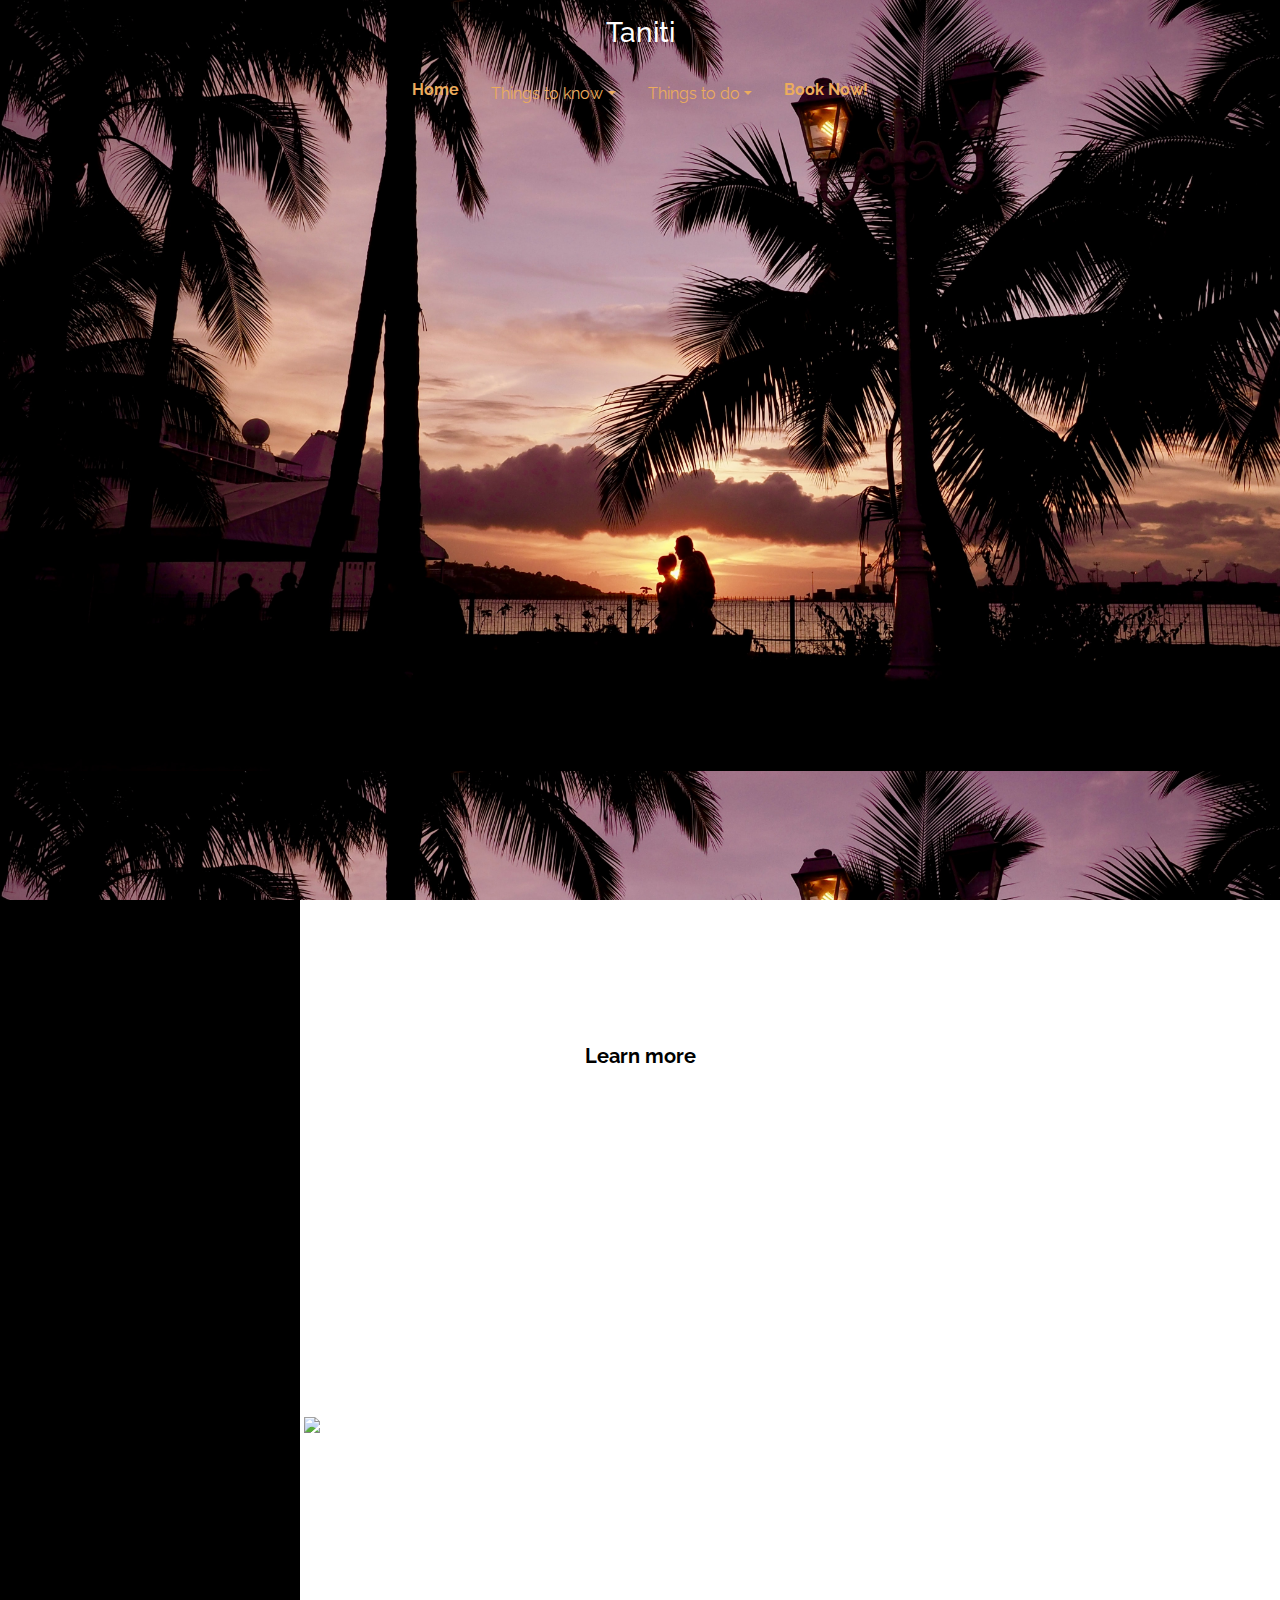
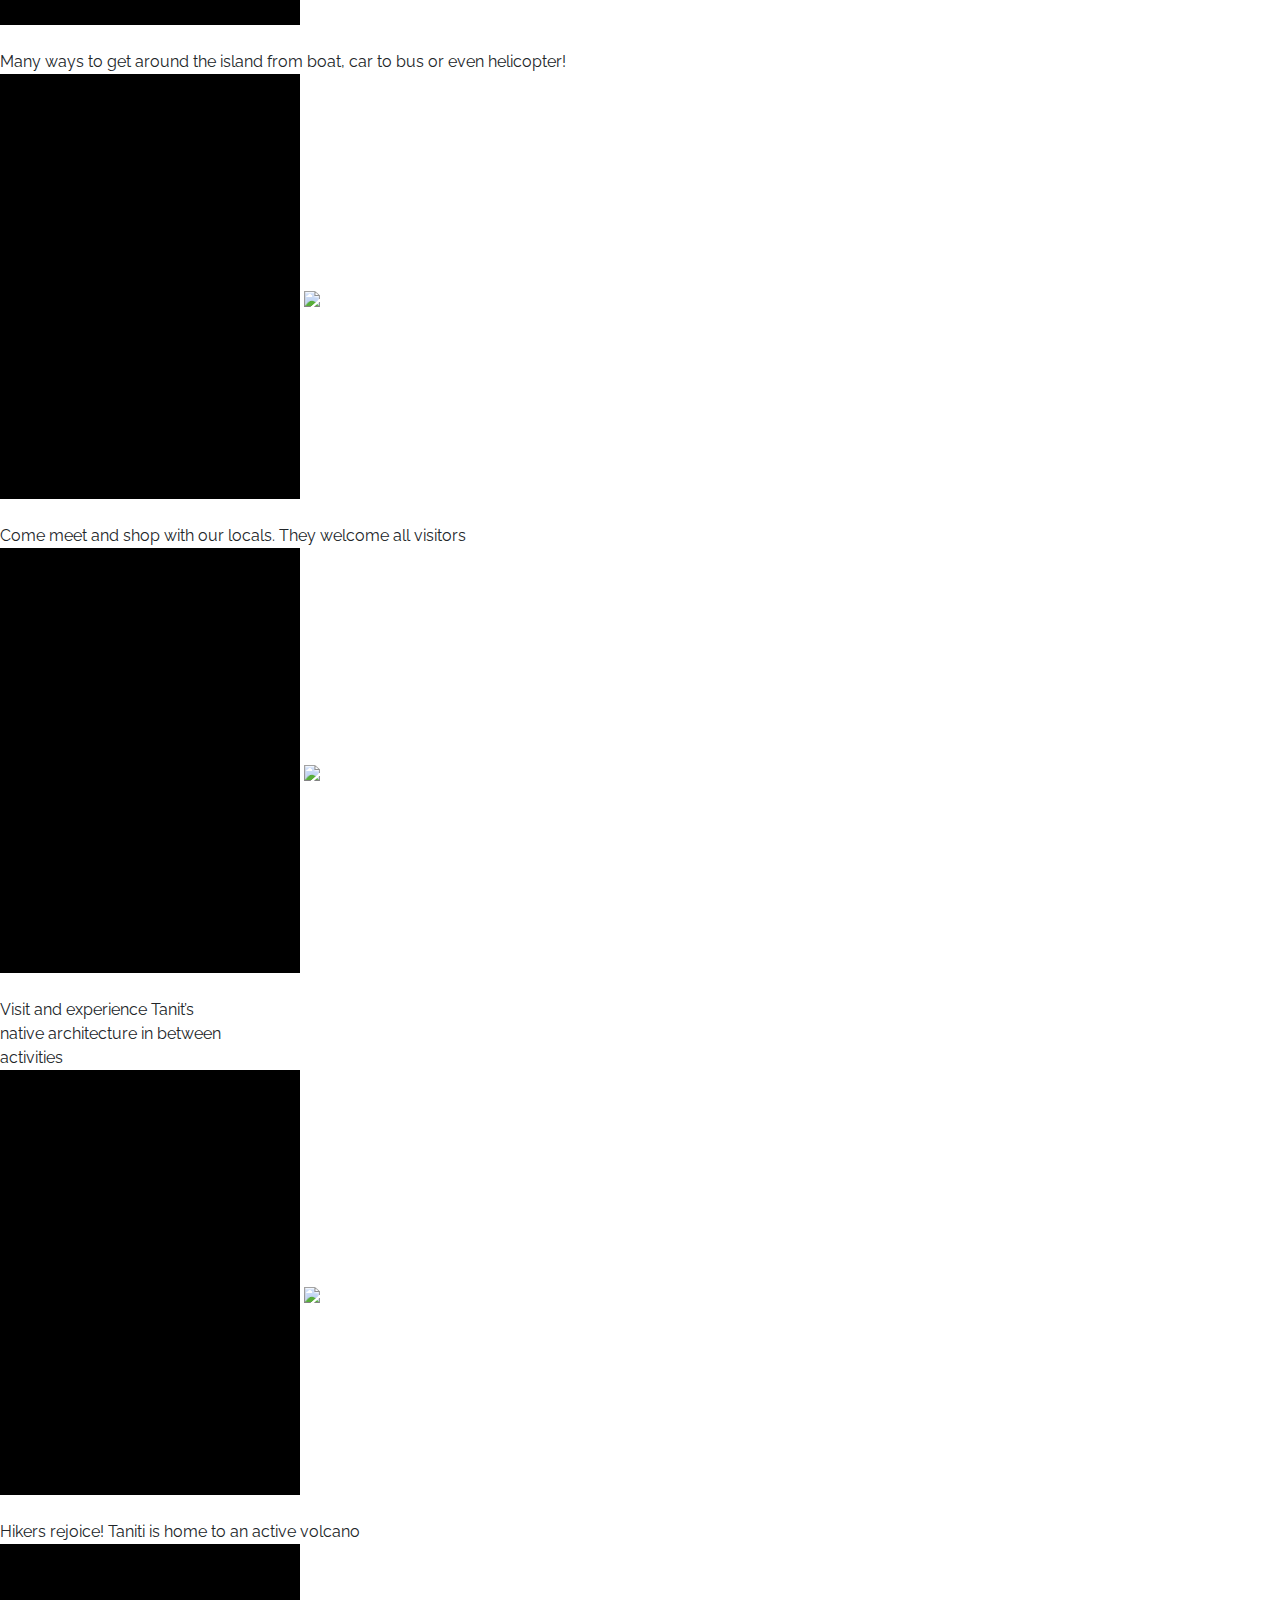
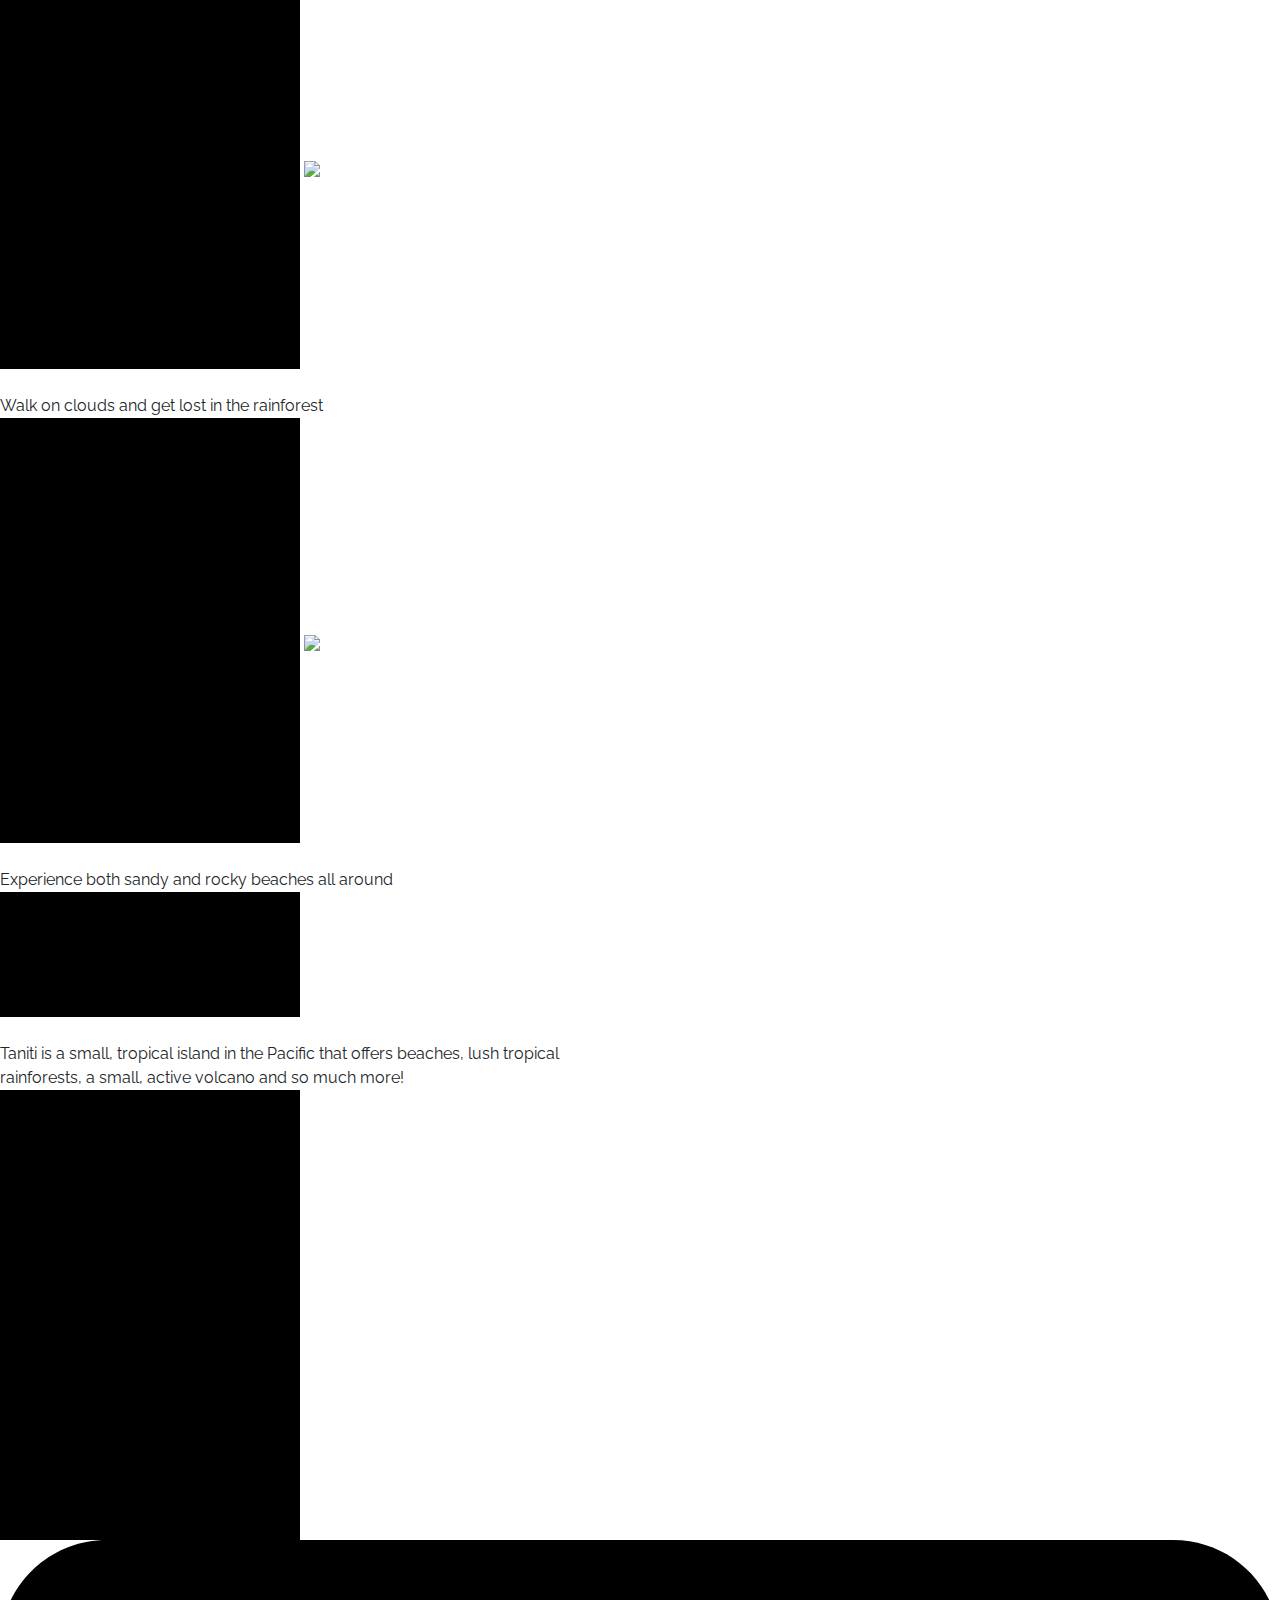
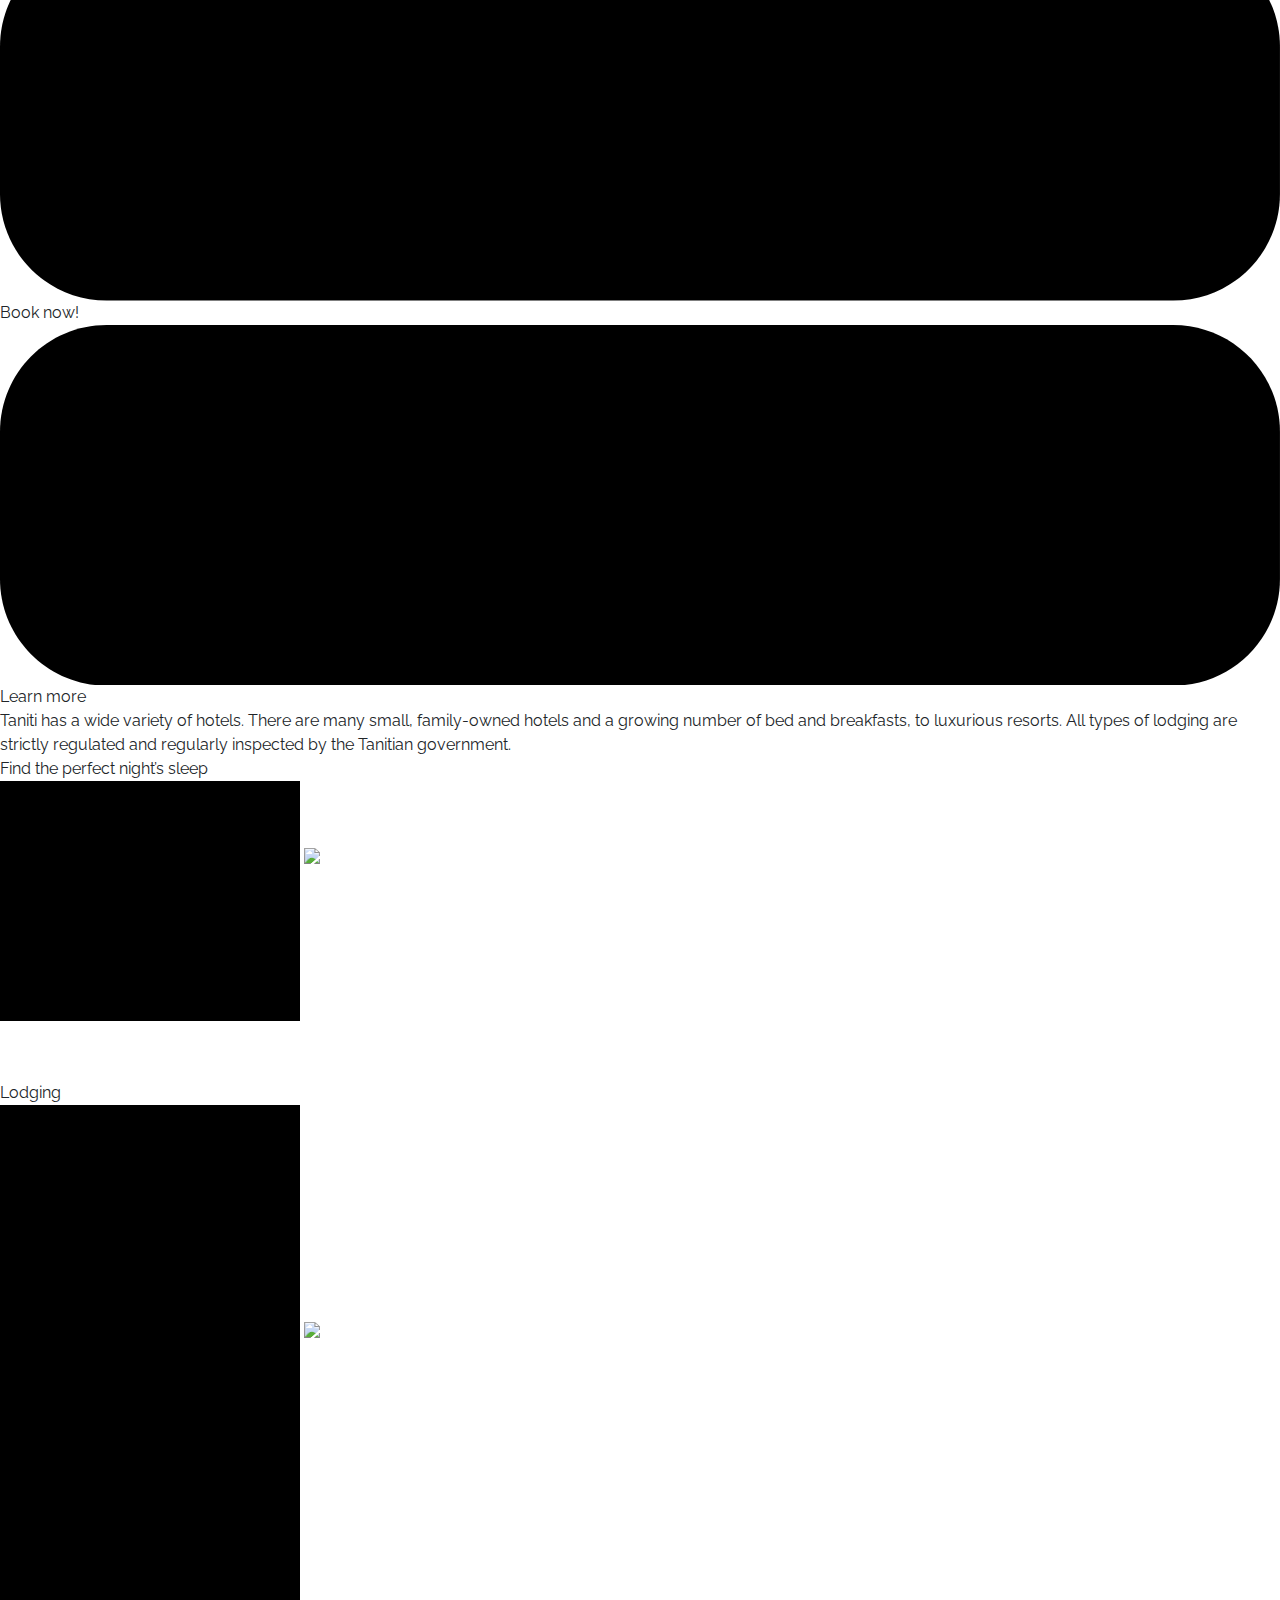
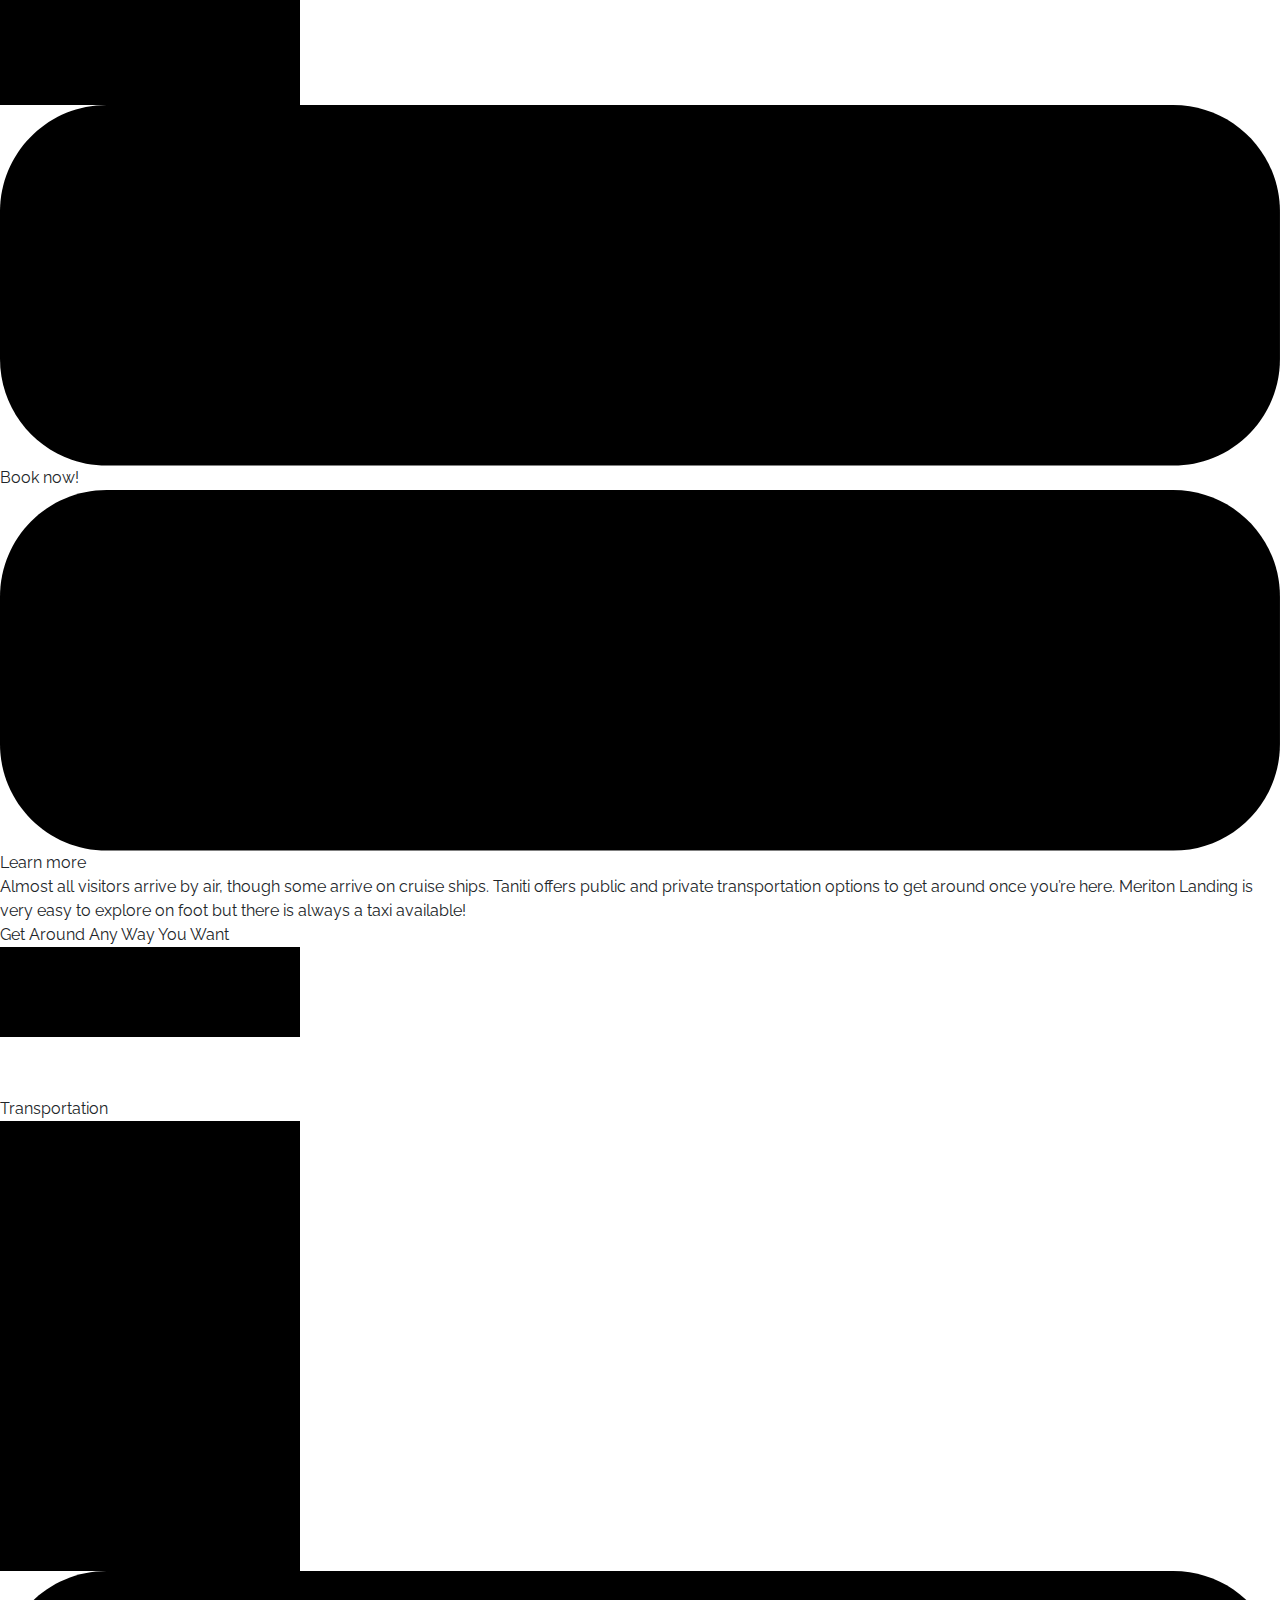
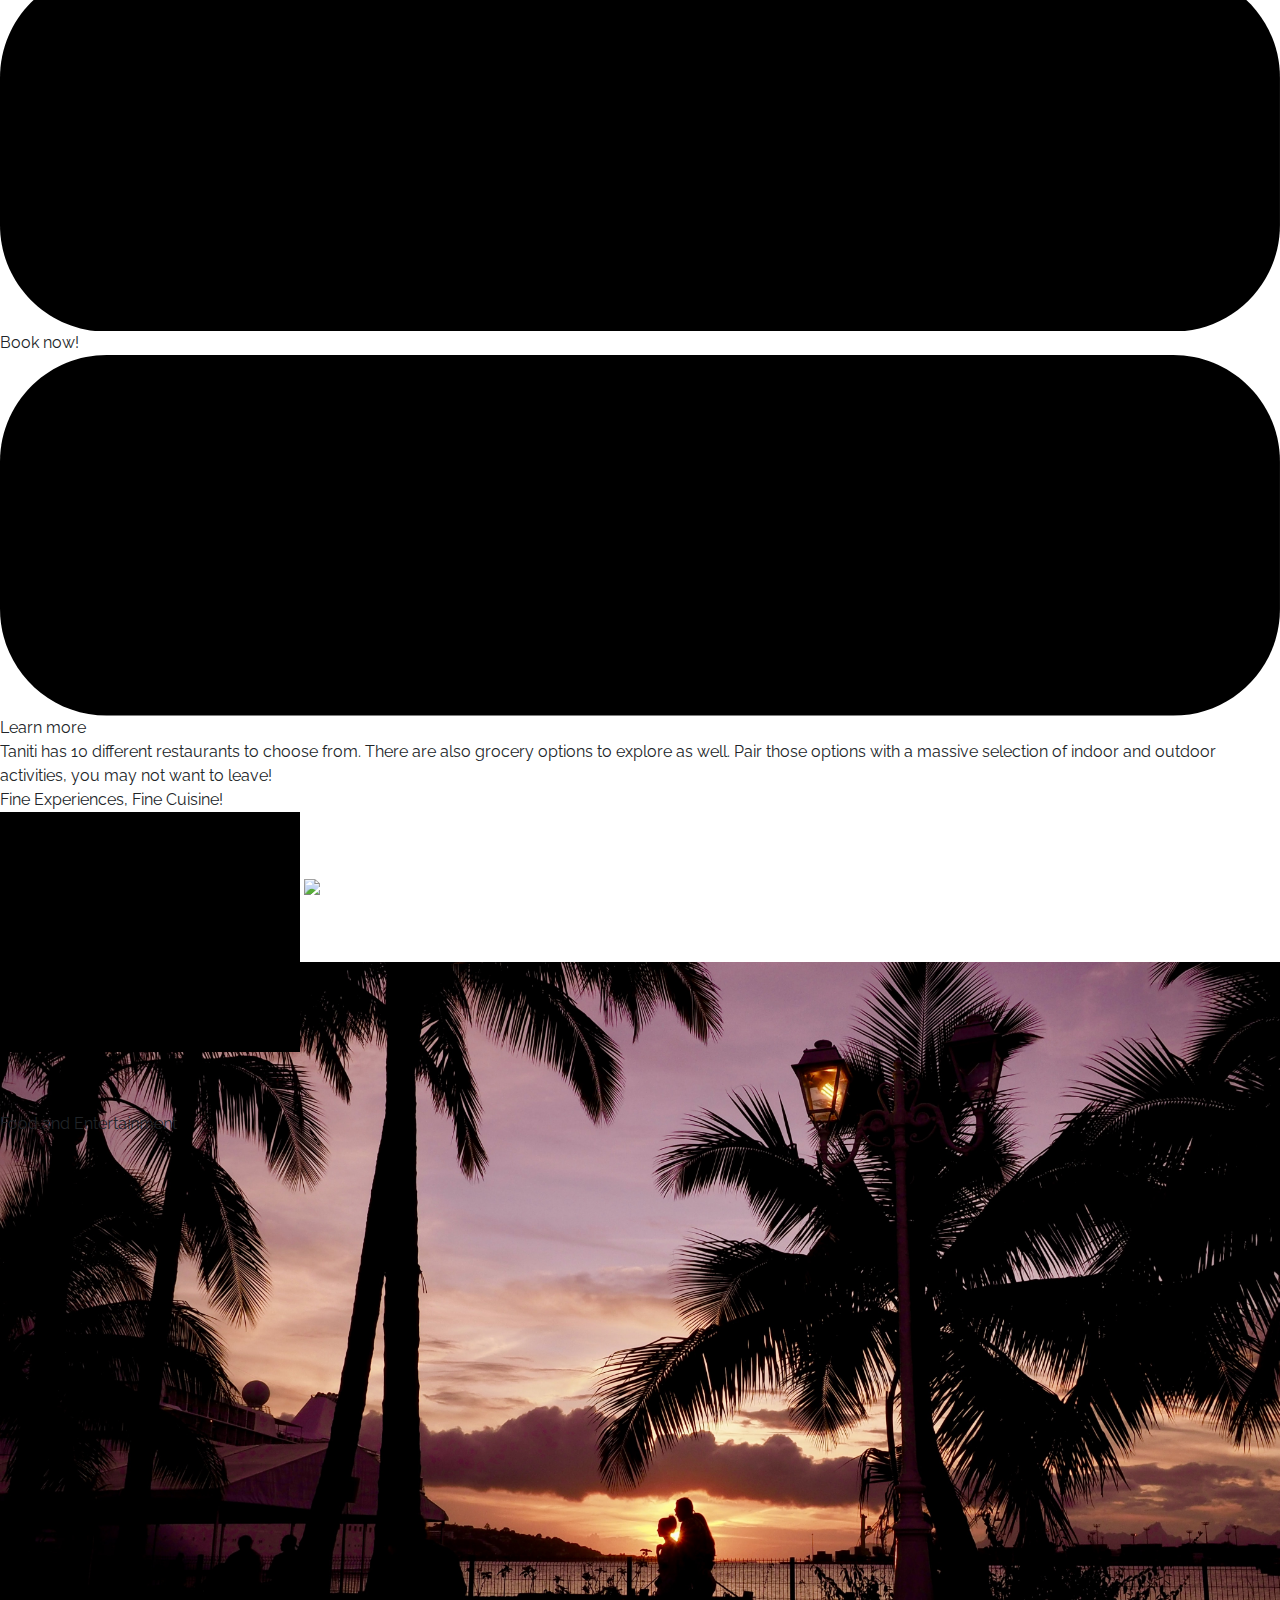
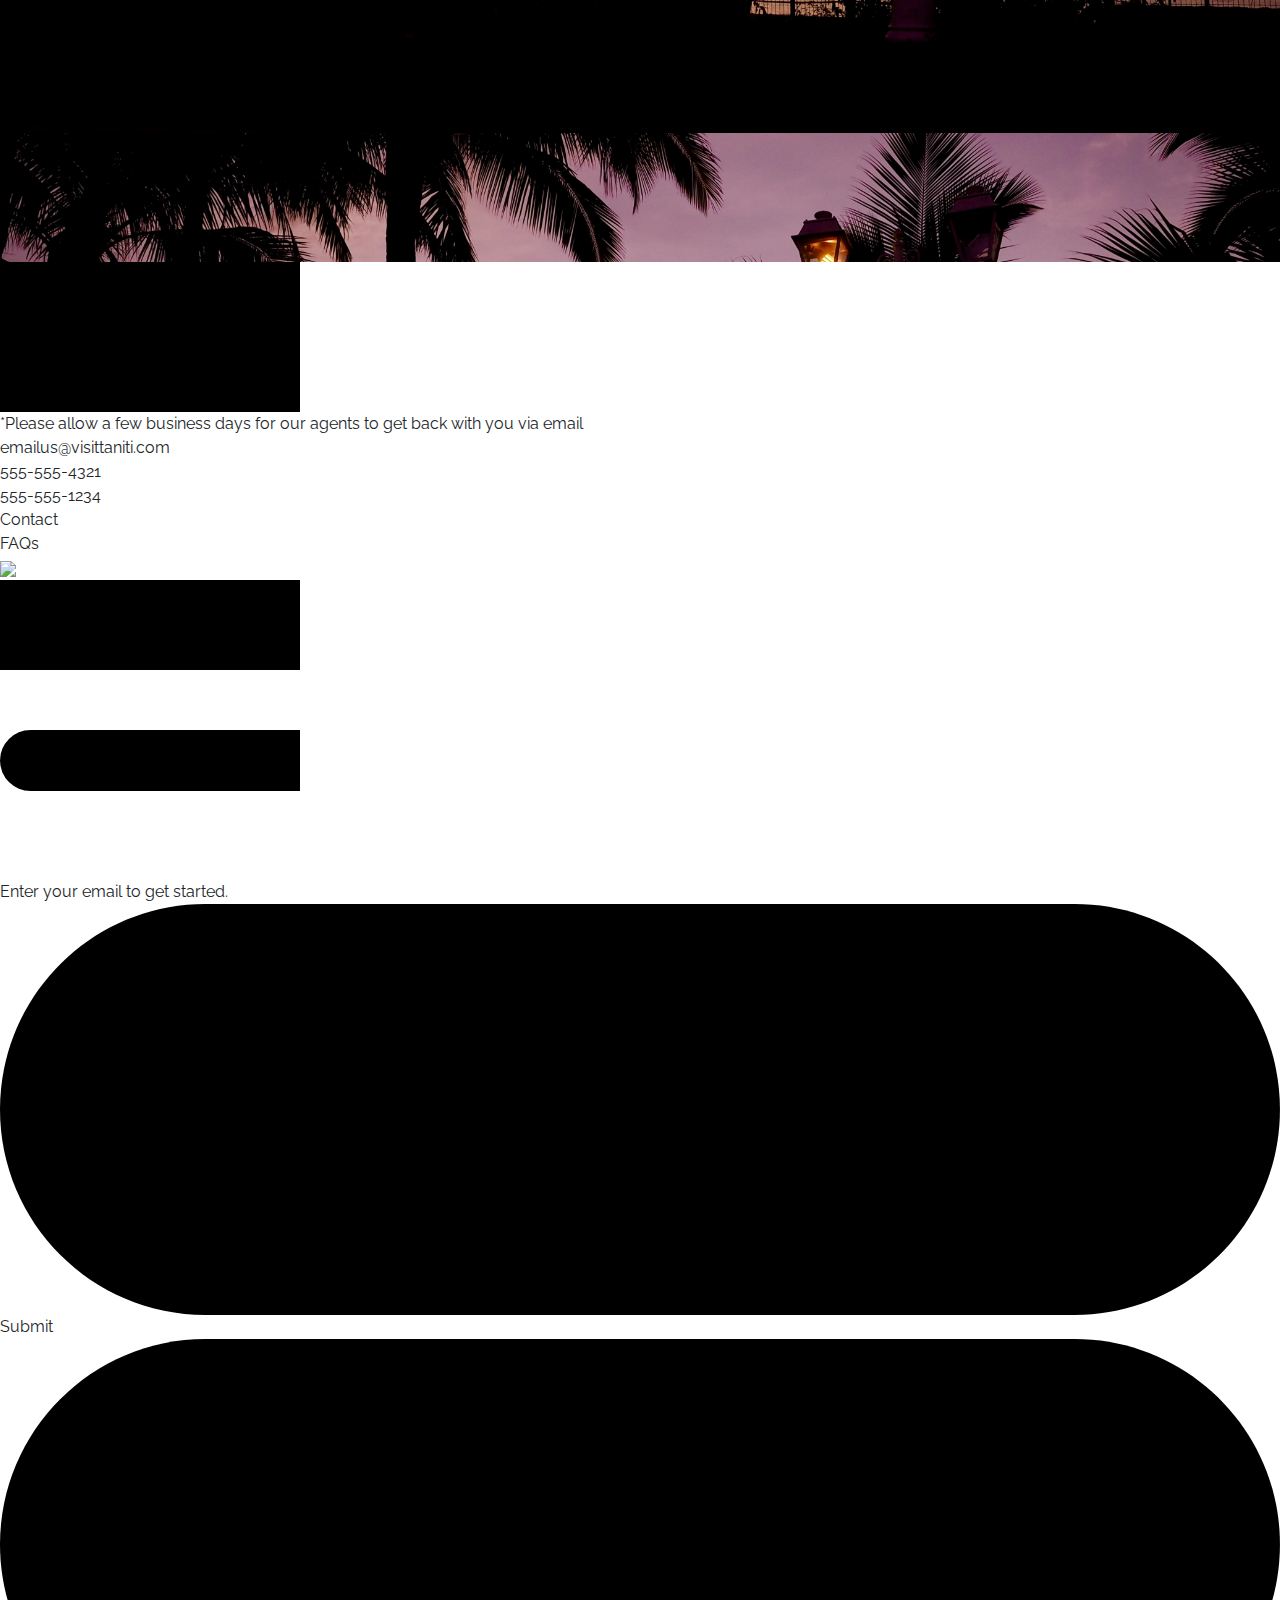
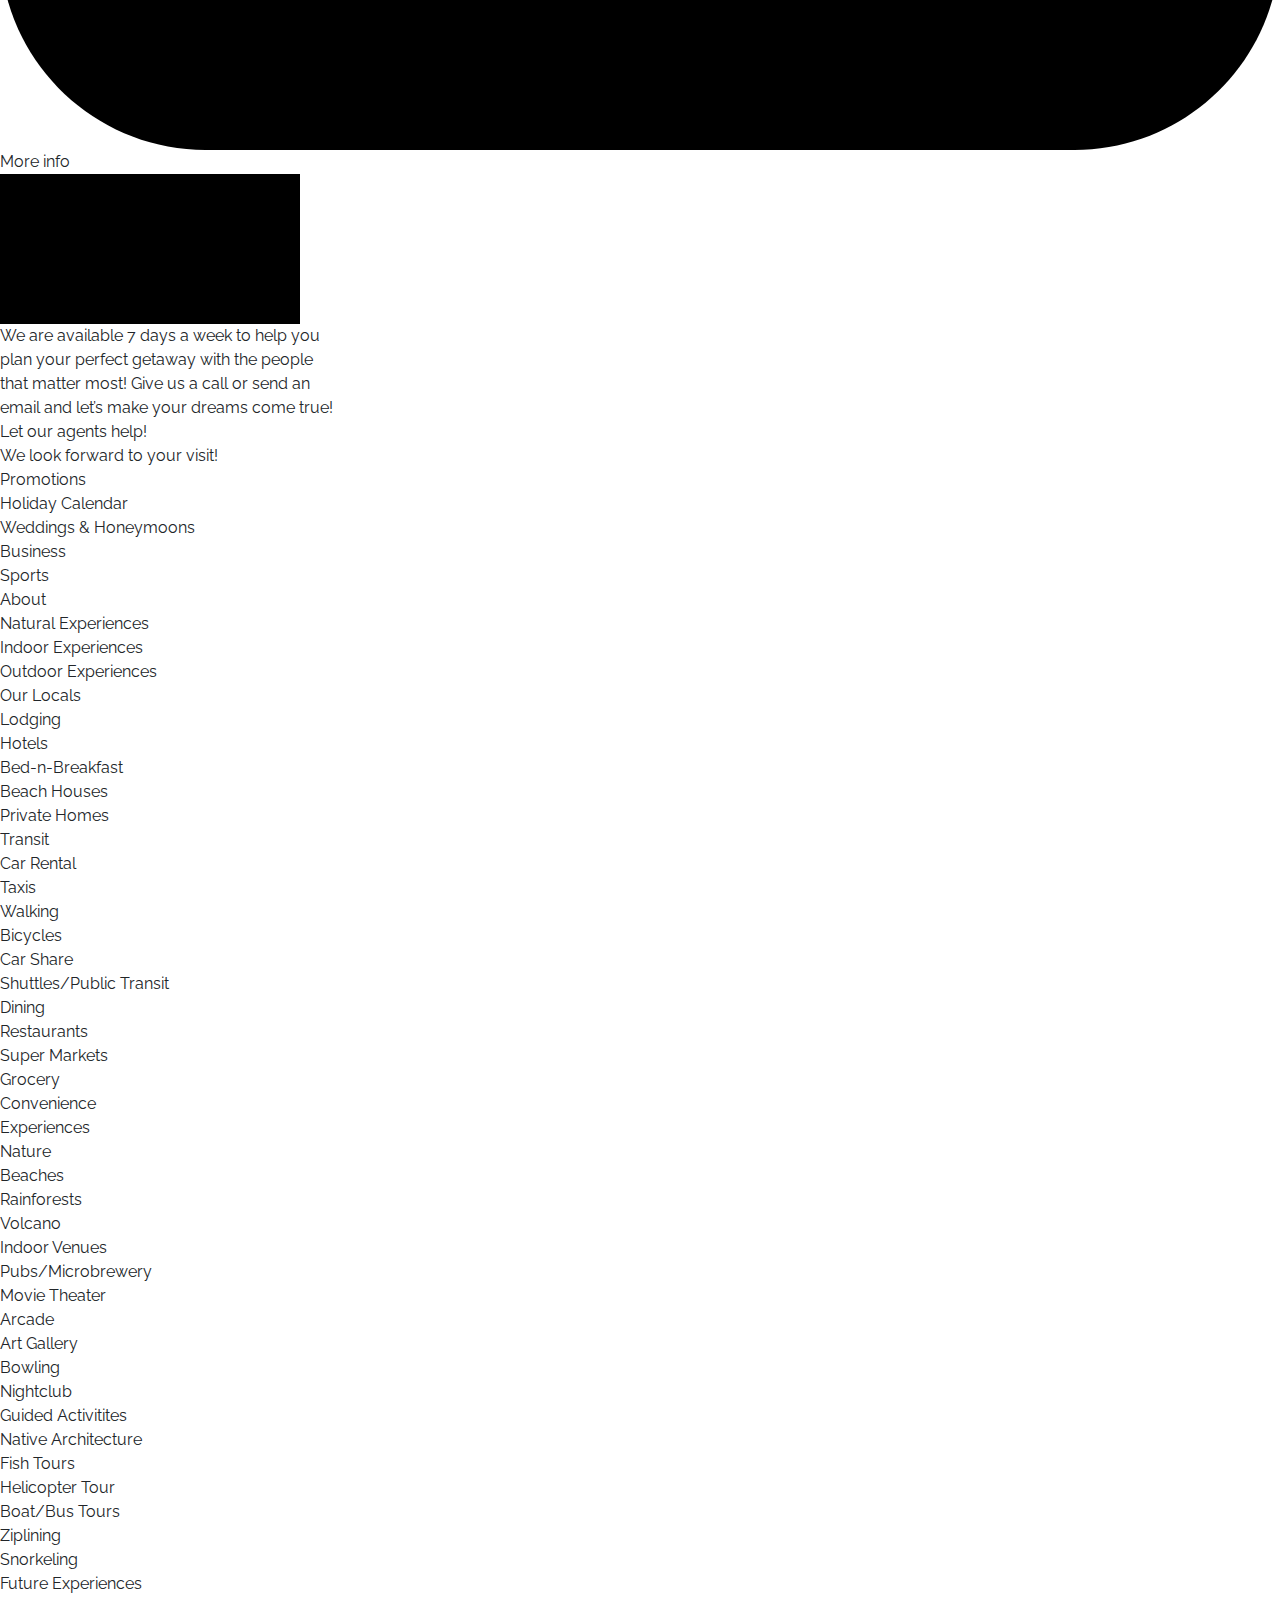
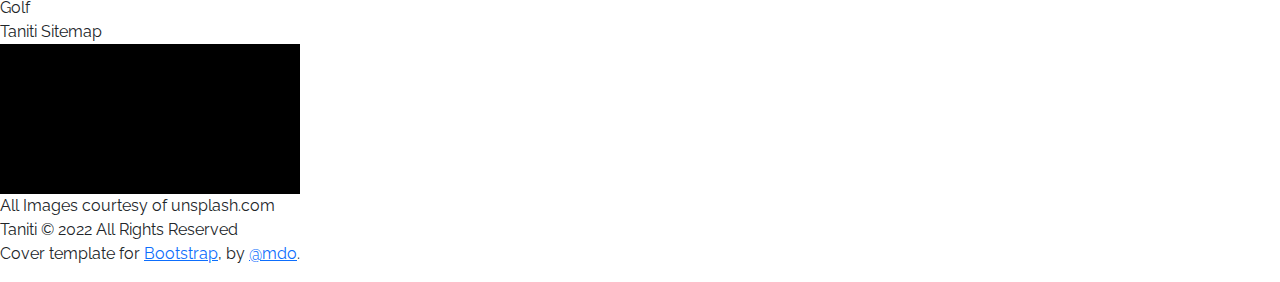
==== home.html @ 82f03af0 "FINALLY got the prime functionality of the navbar shortened with dropdowns" ====
<!DOCTYPE html>
<html>

<head>
	<meta charset="utf-8" />
	<meta name="viewport" content="width=device-width, initial-scale=1.0">
	<title>Home</title>

	<!-- Bootstrap CSS CDN  -->
	<link href="https://cdn.jsdelivr.net/npm/bootstrap@5.3.3/dist/css/bootstrap.min.css" rel="stylesheet"
		integrity="sha384-QWTKZyjpPEjISv5WaRU9OFeRpok6YctnYmDr5pNlyT2bRjXh0JMhjY6hW+ALEwIH" crossorigin="anonymous">
	<!-- Main CSS -->
	<link rel="stylesheet" href="./assets/css/home.css">

	<!-- Raleway font -->
	<link rel="preconnect" href="https://fonts.googleapis.com">
	<link rel="preconnect" href="https://fonts.gstatic.com" crossorigin>
	<link href="https://fonts.googleapis.com/css2?family=Raleway:ital,wght@0,100..900;1,100..900&display=swap"
		rel="stylesheet">
</head>

<body>
	<!-- ====== Title ====== -->
	<section id="title" class="text-center text-bg-dark">

		<div class="cover-container d-flex w-100 h-100 p-3 mx-auto flex-column">
			<header class="mb-auto">
				<div class="container flex-column col-md-10 col-lg-12">
					<h3 class="mb-3">Taniti</h3>

					<navbar id="navbar" class="navbar justify-content-center">
						<ul class="nav">
							<li class="nav-item"><a class="nav-link fw-bold py-1 px-lg-3 active" aria-current="page"
									href="#">Home</a></li>
							<li class="nav-item dropdown">
								<a class="nav-link dropdown-toggle" href="#" role="button" data-bs-toggle="dropdown"
									aria-expanded="false">
									Things to know</a>
								<ul class="dropdown-menu dropdown-menu-dark">
									<li class="dropdown-item"><a class="nav-link fw-bold py-1 px-3" href="#">About</a>
									</li>
									<li class="dropdown-item"><a class="nav-link fw-bold py-1 px-3"
											href="#">Promotions</a></li>
									<li class="dropdown-item"><a class="nav-link fw-bold py-1 px-3" href="#">Contact</a>
									</li>
									<li class="dropdown-item"><a class="nav-link fw-bold py-1 px-3" href="#">FAQs</a>
									</li>
								</ul>
							</li>
							<li class="nav-item dropdown">
								<a class="nav-link dropdown-toggle" href="#" role="button" data-bs-toggle="dropdown"
									aria-expanded="false">
									Things to do</a>
								<ul class="dropdown-menu dropdown-menu-dark">
									<li class="dropdown-item"><a class="nav-link fw-bold py-1 px-3" href="#">Lodging</a>
									</li>
									<li class="dropdown-item"><a class="nav-link fw-bold py-1 px-3" href="#">Dining</a>
									</li>
									<li class="dropdown-item"><a class="nav-link fw-bold py-1 px-3" href="#">Transit</a>
									</li>
									<li class="dropdown-item"><a class="nav-link fw-bold py-1 px-3"
											href="#">Experiences</a></li>
								</ul>
							</li>
							<li class="nav-item"><a class="nav-link fw-bold py-1 px-3" href="#">Book Now!</a></li>
						</ul>
					</navbar>
				</div>
			</header>
		</div>

		<main class="px-3">
			<h1>Cover your page.</h1>
			<p class="lead">Cover is a one-page template for building simple and beautiful home pages. Download,
				edit the text, and add your own fullscreen background photo to make it your own.</p>
			<p class="lead">
				<a href="#" class="btn btn-lg btn-light fw-bold border-white bg-white">Learn more</a>
			</p>
		</main>

		<footer class="mt-auto text-white-50">
			<p>Cover template for <a href="https://getbootstrap.com/" class="text-white">Bootstrap</a>, by <a
					href="https://twitter.com/mdo" class="text-white">@mdo</a>.</p>
		</footer>
		</div>

	</section>
	<!-- End title -->




	<!-- ====== About ====== -->
	<section>
		<div id="about_ev">
			<svg class="div-pink_ew">
				<rect id="div-pink_ew" rx="0" ry="0" x="0" y="0" width="1400" height="1201">
				</rect>
			</svg>
			<div id="about-island">
				<svg class="div_ey">
					<rect id="div_ey" rx="0" ry="0" x="0" y="0" width="1260" height="1075">
					</rect>
				</svg>
				<div id="transit_ez">
					<svg class="div_e">
						<rect id="div_e" rx="0" ry="0" x="0" y="0" width="360" height="485">
						</rect>
					</svg>
					<div id="img">
						<svg class="div_fa">
							<rect id="div_fa" rx="0" ry="0" x="0" y="0" width="360" height="360">
							</rect>
						</svg>
						<img id="ent-heli-tour" src="ent-heli-tour.png" srcset="ent-heli-tour.png 1x">

					</div>
					<div id="caption">
						<svg class="div_fb">
							<rect id="div_fb" rx="0" ry="0" x="0" y="0" width="360" height="125">
							</rect>
						</svg>
						<div id="Many_ways_to_get_around_the_is">
							<span>Many ways to get around the island from boat, car to bus or even helicopter!</span>
						</div>
					</div>
				</div>
				<div id="locals">
					<svg class="div_fc">
						<rect id="div_fc" rx="0" ry="0" x="0" y="0" width="360" height="485">
						</rect>
					</svg>
					<div id="img_e">
						<svg class="div_fd">
							<rect id="div_fd" rx="0" ry="0" x="0" y="0" width="360" height="360">
							</rect>
						</svg>
						<img id="locals-example" src="locals-example.png" srcset="locals-example.png 1x">

					</div>
					<div id="caption_fc">
						<svg class="div_fe">
							<rect id="div_fe" rx="0" ry="0" x="0" y="0" width="360" height="125">
							</rect>
						</svg>
						<div id="Come_meet_and_shop_with_our_lo">
							<span>Come meet and shop with our locals. They welcome all visitors</span>
						</div>
					</div>
				</div>
				<div id="venue">
					<svg class="div_fg">
						<rect id="div_fg" rx="0" ry="0" x="0" y="0" width="360" height="485">
						</rect>
					</svg>
					<div id="img_fh">
						<svg class="div_fi">
							<rect id="div_fi" rx="0" ry="0" x="0" y="0" width="360" height="360">
							</rect>
						</svg>
						<img id="architecture" src="architecture.png" srcset="architecture.png 1x">

					</div>
					<div id="caption_fk">
						<svg class="div_fl">
							<rect id="div_fl" rx="0" ry="0" x="0" y="0" width="360" height="125">
							</rect>
						</svg>
						<div id="Visit_and_experience_Tanits__n">
							<span>Visit and experience Tanit’s <br />native architecture in between
								<br />activities</span>
						</div>
					</div>
				</div>
				<div id="volcano">
					<svg class="div_fo">
						<rect id="div_fo" rx="0" ry="0" x="0" y="0" width="360" height="485">
						</rect>
					</svg>
					<div id="img_fp">
						<svg class="div_fq">
							<rect id="div_fq" rx="0" ry="0" x="0" y="0" width="360" height="360">
							</rect>
						</svg>
						<img id="ent-volcano" src="ent-volcano.png" srcset="ent-volcano.png 1x">

					</div>
					<div id="caption_fs">
						<svg class="div_ft">
							<rect id="div_ft" rx="0" ry="0" x="0" y="0" width="360" height="125">
							</rect>
						</svg>
						<div id="Hikers_rejoice_Taniti_is_home_">
							<span>Hikers rejoice! Taniti is home to an active volcano</span>
						</div>
					</div>
				</div>
				<div id="rainforest">
					<svg class="div_fw">
						<rect id="div_fw" rx="0" ry="0" x="0" y="0" width="360" height="485">
						</rect>
					</svg>
					<div id="img_fx">
						<svg class="div_fy">
							<rect id="div_fy" rx="0" ry="0" x="0" y="0" width="360" height="360">
							</rect>
						</svg>
						<img id="sights-rainforest" src="sights-rainforest.png" srcset="sights-rainforest.png 1x">

					</div>
					<div id="caption_f">
						<svg class="div_f">
							<rect id="div_f" rx="0" ry="0" x="0" y="0" width="360" height="125">
							</rect>
						</svg>
						<div id="Walk_on_clouds_and_get_lost_in">
							<span>Walk on clouds and get lost in the rainforest</span>
						</div>
					</div>
				</div>
				<div id="beaches">
					<svg class="div_ga">
						<rect id="div_ga" rx="0" ry="0" x="0" y="0" width="360" height="485">
						</rect>
					</svg>
					<div id="img_f">
						<svg class="div_gb">
							<rect id="div_gb" rx="0" ry="0" x="0" y="0" width="360" height="360">
							</rect>
						</svg>
						<img id="island-beach" src="island-beach.png" srcset="island-beach.png 1x">

					</div>
					<div id="caption_ga">
						<svg class="div_gc">
							<rect id="div_gc" rx="0" ry="0" x="0" y="0" width="360" height="125">
							</rect>
						</svg>
						<div id="Experience_both_sandy_and_rock">
							<span>Experience both sandy and rocky beaches all around</span>
						</div>
					</div>
				</div>
			</div>
			<div id="copy">
				<svg class="div_gd">
					<rect id="div_gd" rx="0" ry="0" x="0" y="0" width="1260" height="125">
					</rect>
				</svg>
				<div id="Taniti_is_a_small_tropical_isl">
					<span>Taniti is a small, tropical island in the Pacific that offers beaches, lush tropical
						<br />rainforests, a small, active volcano and so much more!</span><br />
				</div>
			</div>
		</div>
	</section><!-- End About -->




	<!-- ====== Lodging ====== -->
	<section>
		<div id="lodging_ea">
			<svg class="div-orange_eb">
				<rect id="div-orange_eb" rx="0" ry="0" x="0" y="0" width="1400" height="775">
				</rect>
			</svg>
			<div id="col-2_ec">
				<svg class="div_ed">
					<rect id="div_ed" rx="0" ry="0" x="0" y="0" width="760" height="687">
					</rect>
				</svg>
				<div id="desc_ee">
					<svg class="div_ef">
						<rect id="div_ef" rx="0" ry="0" x="0" y="0" width="600" height="500">
						</rect>
					</svg>
					<div id="buttons_eg">
						<div onclick="application.goToTargetView(event)" id="btn-book-pink_eh" class="btn_book_pink">
							<svg class="Path_1_ei" viewBox="0 0 252 71">
								<path id="Path_1_ei"
									d="M 21 0 L 231 0 C 242.5979766845703 0 252 9.402019500732422 252 21 L 252 50 C 252 61.59798049926758 242.5979766845703 71 231 71 L 21 71 C 9.402019500732422 71 0 61.59798049926758 0 50 L 0 21 C 0 9.402019500732422 9.402019500732422 0 21 0 Z">
								</path>
							</svg>
							<div id="Book_now_ej">
								<span>Book now!</span>
							</div>
						</div>
						<div onclick="application.goToTargetView(event)" id="btn-learn_ek" class="btn_learn">
							<svg class="Path_1_el" viewBox="0 0 252 71">
								<path id="Path_1_el"
									d="M 21 0 L 231 0 C 242.5979766845703 0 252 9.402019500732422 252 21 L 252 50 C 252 61.59798049926758 242.5979766845703 71 231 71 L 21 71 C 9.402019500732422 71 0 61.59798049926758 0 50 L 0 21 C 0 9.402019500732422 9.402019500732422 0 21 0 Z">
								</path>
							</svg>
							<div id="Learn_more_em">
								<span>Learn more</span>
							</div>
						</div>
					</div>
					<div id="Taniti_has_a_wide_variety_of_h">
						<span>Taniti has a wide variety of hotels. There are many small, family-owned hotels and a
							growing number of bed and breakfasts, to luxurious resorts. All types of lodging are
							strictly regulated and regularly inspected by the Tanitian government.</span>
					</div>
					<div id="Find_the_perfect_nights_sleep">
						<span>Find the perfect night’s sleep</span>
					</div>
				</div>
			</div>
			<div id="col-2_ep">
				<svg class="div_eq">
					<rect id="div_eq" rx="0" ry="0" x="0" y="0" width="500" height="687">
					</rect>
				</svg>
				<img id="lodging-hotel" src="lodging-hotel.png" srcset="lodging-hotel.png 1x">

			</div>
			<div id="title_es">
				<svg class="div_et">
					<rect id="div_et" rx="0" ry="0" x="0" y="0" width="1260" height="90">
					</rect>
				</svg>
				<div id="title_eu">
					<span>Lodging</span>
				</div>
			</div>
		</div>
	</section><!-- End Lodging -->






	<!-- ====== Transportation ====== -->
	<section>
		<div id="transportation">
			<svg class="div-white">
				<rect id="div-white" rx="0" ry="0" x="0" y="0" width="1400" height="775">
				</rect>
			</svg>
			<div id="col-2_dr">
				<svg class="div_ds">
					<rect id="div_ds" rx="0" ry="0" x="0" y="0" width="500" height="687">
					</rect>
				</svg>
				<img id="transit-bus" src="transit-bus.png" srcset="transit-bus.png 1x">

			</div>
			<div id="col-2_du">
				<svg class="div_dv">
					<rect id="div_dv" rx="0" ry="0" x="0" y="0" width="760" height="687">
					</rect>
				</svg>
				<div id="desc_dw">
					<svg class="div_dx">
						<rect id="div_dx" rx="0" ry="0" x="0" y="0" width="600" height="500">
						</rect>
					</svg>
					<div id="buttons_dy">
						<div onclick="application.goToTargetView(event)" id="btn-book-orange" class="btn_book_orange">
							<svg class="Path_1_d" viewBox="0 0 252 71">
								<path id="Path_1_d"
									d="M 21 0 L 231 0 C 242.5979766845703 0 252 9.402019500732422 252 21 L 252 50 C 252 61.59798049926758 242.5979766845703 71 231 71 L 21 71 C 9.402019500732422 71 0 61.59798049926758 0 50 L 0 21 C 0 9.402019500732422 9.402019500732422 0 21 0 Z">
								</path>
							</svg>
							<div id="Book_now_d">
								<span>Book now!</span>
							</div>
						</div>
						<div onclick="application.goToTargetView(event)" id="btn-learn_d">
							<svg class="Path_1_ea" viewBox="0 0 252 71">
								<path id="Path_1_ea"
									d="M 21 0 L 231 0 C 242.5979766845703 0 252 9.402019500732422 252 21 L 252 50 C 252 61.59798049926758 242.5979766845703 71 231 71 L 21 71 C 9.402019500732422 71 0 61.59798049926758 0 50 L 0 21 C 0 9.402019500732422 9.402019500732422 0 21 0 Z">
								</path>
							</svg>
							<div id="Learn_more_d">
								<span>Learn more</span>
							</div>
						</div>
					</div>
					<div id="Almost_all_visitors_arrive_by_">
						<span>Almost all visitors arrive by air, though some arrive on cruise ships. Taniti offers
							public and private transportation options to get around once you’re here. Meriton Landing is
							very easy to explore on foot but there is always a taxi available!</span>
					</div>
					<div id="Get_Around_Any_Way_You_Want">
						<span>Get Around Any Way You Want</span>
					</div>
				</div>
			</div>
			<div id="title_d">
				<svg class="div_d">
					<rect id="div_d" rx="0" ry="0" x="0" y="0" width="1260" height="90">
					</rect>
				</svg>
				<div id="title_ea">
					<span>Transportation</span>
				</div>
			</div>
		</div>
	</section><!-- End Transportation -->





	<!-- ====== Food and Entertainment ====== -->
	<section>
		<div id="food-entertainment">
			<svg class="div-orange">
				<rect id="div-orange" rx="0" ry="0" x="0" y="0" width="1400" height="775">
				</rect>
			</svg>
			<div id="col-2_c">
				<svg class="div_da">
					<rect id="div_da" rx="0" ry="0" x="0" y="0" width="760" height="687">
					</rect>
				</svg>
				<div id="desc_c">
					<svg class="div_db">
						<rect id="div_db" rx="0" ry="0" x="0" y="0" width="600" height="500">
						</rect>
					</svg>
					<div id="buttons">
						<div onclick="application.goToTargetView(event)" id="btn-book-pink" class="btn_book_pink">
							<svg class="Path_1" viewBox="0 0 252 71">
								<path id="Path_1"
									d="M 21 0 L 231 0 C 242.5979766845703 0 252 9.402019500732422 252 21 L 252 50 C 252 61.59798049926758 242.5979766845703 71 231 71 L 21 71 C 9.402019500732422 71 0 61.59798049926758 0 50 L 0 21 C 0 9.402019500732422 9.402019500732422 0 21 0 Z">
								</path>
							</svg>
							<div id="Book_now">
								<span>Book now!</span>
							</div>
						</div>
						<div onclick="application.goToTargetView(event)" id="btn-learn">
							<svg class="Path_1_df" viewBox="0 0 252 71">
								<path id="Path_1_df"
									d="M 21 0 L 231 0 C 242.5979766845703 0 252 9.402019500732422 252 21 L 252 50 C 252 61.59798049926758 242.5979766845703 71 231 71 L 21 71 C 9.402019500732422 71 0 61.59798049926758 0 50 L 0 21 C 0 9.402019500732422 9.402019500732422 0 21 0 Z">
								</path>
							</svg>
							<div id="Learn_more">
								<span>Learn more</span>
							</div>
						</div>
					</div>
					<div id="Taniti_has_10_different_restau">
						<span>Taniti has 10 different restaurants to choose from. There are also grocery options to
							explore as well. Pair those options with a massive selection of indoor and outdoor
							activities, you may not want to leave!</span>
					</div>
					<div id="Fine_Experiences_Fine_Cuisine">
						<span>Fine Experiences, Fine Cuisine!</span>
					</div>
				</div>
			</div>
			<div id="col-2_dj">
				<svg class="div_dk">
					<rect id="div_dk" rx="0" ry="0" x="0" y="0" width="500" height="687">
					</rect>
				</svg>
				<img id="food-american-diner" src="food-american-diner.png" srcset="food-american-diner.png 1x">

			</div>
			<div id="title">
				<svg class="div_dn">
					<rect id="div_dn" rx="0" ry="0" x="0" y="0" width="1260" height="90">
					</rect>
				</svg>
				<div id="title_do">
					<span>Food and Entertainment</span>
				</div>
			</div>
		</div>
	</section>
	<!-- end Food and Entertainment -->
	<datalist></datalist>

	<!-- ====== Agent ====== -->
	<section>
		<div id="agent">
			<div id="col-2">
				<svg class="div">
					<rect id="div" rx="0" ry="0" x="0" y="0" width="479" height="795">
					</rect>
				</svg>

				<div id="contact_cf">
					<div id="Please_allow_a_few_business_da">
						<span>*Please allow a few business days for our agents to get back with you via email</span>
					</div>
					<div id="emailusvisittaniticom">
						<span>emailus@visittaniti.com</span>
					</div>
					<div id="n_55-555-4321">
						<span>555-555-4321</span>
					</div>
					<div id="n_55-555-1234">
						<span>555-555-1234</span>
					</div>
					<div onclick="application.goToTargetView(event)" id="Contact_">
						<span>Contact </span>
					</div>
				</div>
				<div onclick="application.goToTargetView(event)" id="FAQs">
					<span>FAQs</span>
				</div>
			</div>
			<div id="col-2_cm">
				<img id="div-img" src="div-img.png" srcset="div-img.png 1x">

				<div id="email">
					<svg class="div_cp">
						<rect id="div_cp" rx="0" ry="0" x="0" y="0" width="648.542" height="90">
						</rect>
					</svg>
					<div id="form-email-entry">
						<svg class="Rectangle_1">
							<rect id="Rectangle_1" rx="30.5" ry="30.5" x="0" y="0" width="655" height="61">
							</rect>
						</svg>
						<div id="Enter_your_email_to_get_starte">
							<span>Enter your email to get started.</span>
						</div>
					</div>
					<div id="btn-submit" class="btn_submit">
						<svg class="Path_2" viewBox="0 0 150 48.158">
							<path id="Path_2"
								d="M 24.07894897460938 0 L 125.9210586547852 0 C 139.219482421875 0 150 10.78051090240479 150 24.07894897460938 C 150 37.37738800048828 139.219482421875 48.15789794921875 125.9210586547852 48.15789794921875 L 24.07894897460938 48.15789794921875 C 10.78051090240479 48.15789794921875 0 37.37738800048828 0 24.07894897460938 C 0 10.78051090240479 10.78051090240479 0 24.07894897460938 0 Z">
							</path>
						</svg>
						<div id="Submit">
							<span>Submit</span>
						</div>
					</div>
					<div onclick="application.goToTargetView(event)" id="btn-more" class="btn_more">
						<svg class="Path_2_cx" viewBox="0 0 150 48.158">
							<path id="Path_2_cx"
								d="M 24.07894325256348 0 L 125.921028137207 0 C 139.2194671630859 0 149.9999542236328 10.78050804138184 149.9999542236328 24.07894134521484 C 149.9999542236328 37.37737655639648 139.2194671630859 48.15788269042969 125.921028137207 48.15788269042969 L 24.07894325256348 48.15788269042969 C 10.78050804138184 48.15788269042969 0 37.37737655639648 0 24.07894134521484 C 0 10.78050804138184 10.78050804138184 0 24.07894325256348 0 Z">
							</path>
						</svg>
						<div id="More_info">
							<span>More info</span>
						</div>
					</div>
				</div>
				<div id="desc">
					<svg class="div_c">
						<rect id="div_c" rx="0" ry="0" x="0" y="0" width="740" height="410">
						</rect>
					</svg>
					<div id="We_are_available_7_days_a_week">
						<span>We are available 7 days a week to help you <br />plan your perfect getaway with the people
							<br />that matter most! Give us a call or send an <br />email and let’s make your dreams
							come true!</span>
					</div>
					<div id="Let_our_agents_help">
						<span>Let our agents help!</span>
					</div>
					<div id="We_look_forward_to_your_visit">
						<span>We look forward to your visit!</span>
					</div>
				</div>
			</div>
		</div>
	</section><!-- End Agent -->




	<!-- ====== Footer ====== -->
	<!-- sitemap -->
	<section id="sitemap">
		<div id="site-links">
			<div id="promo_t">
				<div onclick="application.goToTargetView(event)" id="Promotions_">
					<span>Promotions </span>
				</div>
				<div id="Holiday_Calendar">
					<span>Holiday Calendar</span>
				</div>
				<div id="Weddings__Honeymoons">
					<span>Weddings & Honeymoons</span>
				</div>
				<div id="Business">
					<span>Business</span>
				</div>
				<div id="Sports">
					<span>Sports</span>
				</div>
			</div>

			<div id="about_z">
				<div onclick="application.goToTargetView(event)" id="About">
					<span>About</span>
				</div>
				<div id="Natural_Experiences">
					<span>Natural Experiences</span>
				</div>
				<div id="Indoor_Experiences">
					<span>Indoor Experiences</span>
				</div>
				<div id="Outdoor_Experiences">
					<span>Outdoor Experiences</span>
				</div>
				<div id="Our_Locals">
					<span>Our Locals</span>
				</div>
			</div>
			<div id="lodging_">
				<div onclick="application.goToTargetView(event)" id="Lodging">
					<span>Lodging</span>
				</div>
				<div id="Hotels">
					<span>Hotels</span>
				</div>
				<div id="Bed-n-Breakfast">
					<span>Bed-n-Breakfast</span>
				</div>
				<div id="Beach_Houses">
					<span>Beach Houses</span>
				</div>
				<div id="Private_Homes">
					<span>Private Homes</span>
				</div>
			</div>
			<div id="transit_bb">
				<div onclick="application.goToTargetView(event)" id="Transit">
					<span>Transit</span>
				</div>
				<div id="Car_Rental">
					<span>Car Rental</span>
				</div>
				<div id="Taxis">
					<span>Taxis</span>
				</div>
				<div id="Walking">
					<span>Walking</span>
				</div>
				<div id="Bicycles">
					<span>Bicycles</span>
				</div>
				<div id="Car_Share">
					<span>Car Share</span>
				</div>
				<div id="ShuttlesPublic_Transit">
					<span>Shuttles/Public Transit</span>
				</div>
			</div>
			<div id="dining_bj">
				<div onclick="application.goToTargetView(event)" id="Dining">
					<span>Dining</span>
				</div>
				<div id="Restaurants">
					<span>Restaurants</span>
				</div>
				<div id="Super_Markets">
					<span>Super Markets</span>
				</div>
				<div id="Grocery">
					<span>Grocery</span>
				</div>
				<div id="Convenience">
					<span>Convenience</span>
				</div>
			</div>
			<div id="experiences_">
				<div onclick="application.goToTargetView(event)" id="Experiences">
					<span>Experiences</span>
				</div>
				<div id="Nature">
					<span>Nature</span>
				</div>
				<div id="Beaches">
					<span>Beaches</span>
				</div>
				<div id="Rainforests">
					<span>Rainforests</span>
				</div>
				<div id="Volcano">
					<span>Volcano</span>
				</div>
				<div id="Indoor_Venues">
					<span>Indoor Venues</span>
				</div>
				<div id="PubsMicrobrewery">
					<span>Pubs/Microbrewery</span>
				</div>
				<div id="Movie_Theater">
					<span>Movie Theater</span>
				</div>
				<div id="Arcade">
					<span>Arcade</span>
				</div>
				<div id="Art_Gallery">
					<span>Art Gallery</span>
				</div>
				<div id="Bowling">
					<span>Bowling</span>
				</div>
				<div id="Nightclub">
					<span>Nightclub</span>
				</div>
				<div id="Guided_Activitites">
					<span>Guided Activitites</span>
				</div>
				<div id="Native_Architecture">
					<span>Native Architecture</span>
				</div>
				<div id="Fish_Tours">
					<span>Fish Tours</span>
				</div>
				<div id="Helicopter_Tour">
					<span>Helicopter Tour</span>
				</div>
				<div id="BoatBus_Tours">
					<span>Boat/Bus Tours</span>
				</div>
				<div id="Ziplining">
					<span>Ziplining</span>
				</div>
				<div id="Snorkeling">
					<span>Snorkeling</span>
				</div>
				<div id="Future_Experiences">
					<span>Future Experiences</span>
				</div>
				<div id="Golf">
					<span>Golf</span>
				</div>
			</div>
		</div>
		<div id="Taniti_Sitemap">
			<span>Taniti Sitemap</span>
		</div>
		</div>
	</section>

	<!-- footer -->
	<section id="footer">
		<div class="footer">
			<svg class="div-pink">
				<rect id="div-pink" rx="0" ry="0" x="0" y="0" width="1400" height="800">
				</rect>
			</svg>
			<div id="All_Images_courtesy_of_unsplas">
				<span>All Images courtesy of unsplash.com</span>
			</div>
			<div id="Taniti__2022_All_Rights_Reserv">
				<span>Taniti © 2022 All Rights Reserved</span>
			</div>

			<footer class="mastfoot mt-auto">
				<div class="inner">
					<p>Cover template for <a href="https://getbootstrap.com/">Bootstrap</a>, by <a
							href="https://twitter.com/mdo">@mdo</a>.</p>
				</div>
			</footer>
	</section><!-- End Footer -->


	<!-- Main js -->
	<!-- <script id="applicationScript" type="text/javascript" src="home.js"></script> -->
	<!-- sticky nav js -->
	<script>
		window.onscroll = function () { myFunction() };

		var navbar = document.getElementById("navbar");
		var sticky = navbar.offsetTop;

		function myFunction() {
			if (window.pageYOffset >= sticky) {
				navbar.classList.add("sticky")
			} else {
				navbar.classList.remove("sticky");
			}
		}
	</script>
	<!-- Bootstrap js CDN -->
	<script src="https://cdn.jsdelivr.net/npm/bootstrap@5.3.3/dist/js/bootstrap.bundle.min.js"
		integrity="sha384-YvpcrYf0tY3lHB60NNkmXc5s9fDVZLESaAA55NDzOxhy9GkcIdslK1eN7N6jIeHz"
		crossorigin="anonymous"></script>
</body>

</html>
---- assets/css/home.css ----
* {
	font-family: "Raleway"
}

#title {
	background-image : url(/assets/img/hero/index.png);
	height: 100vh;
}

.sticky {
	position: fixed;
	top: 0;
	width: 100%;
  }
  
  .sticky + .content {
	padding-top: 60px;
  }
.nav-title {
	display: 5;
	/* color: #fff9b2;  */
}

.nav-link {
	color: #ecac5d;;
	font-weight: light;
}


/* colors involved */
/* color: #ff5d5d;
color: #fff9b2; 
color: #3f0713;
#707070;
#ecac5d;
*/
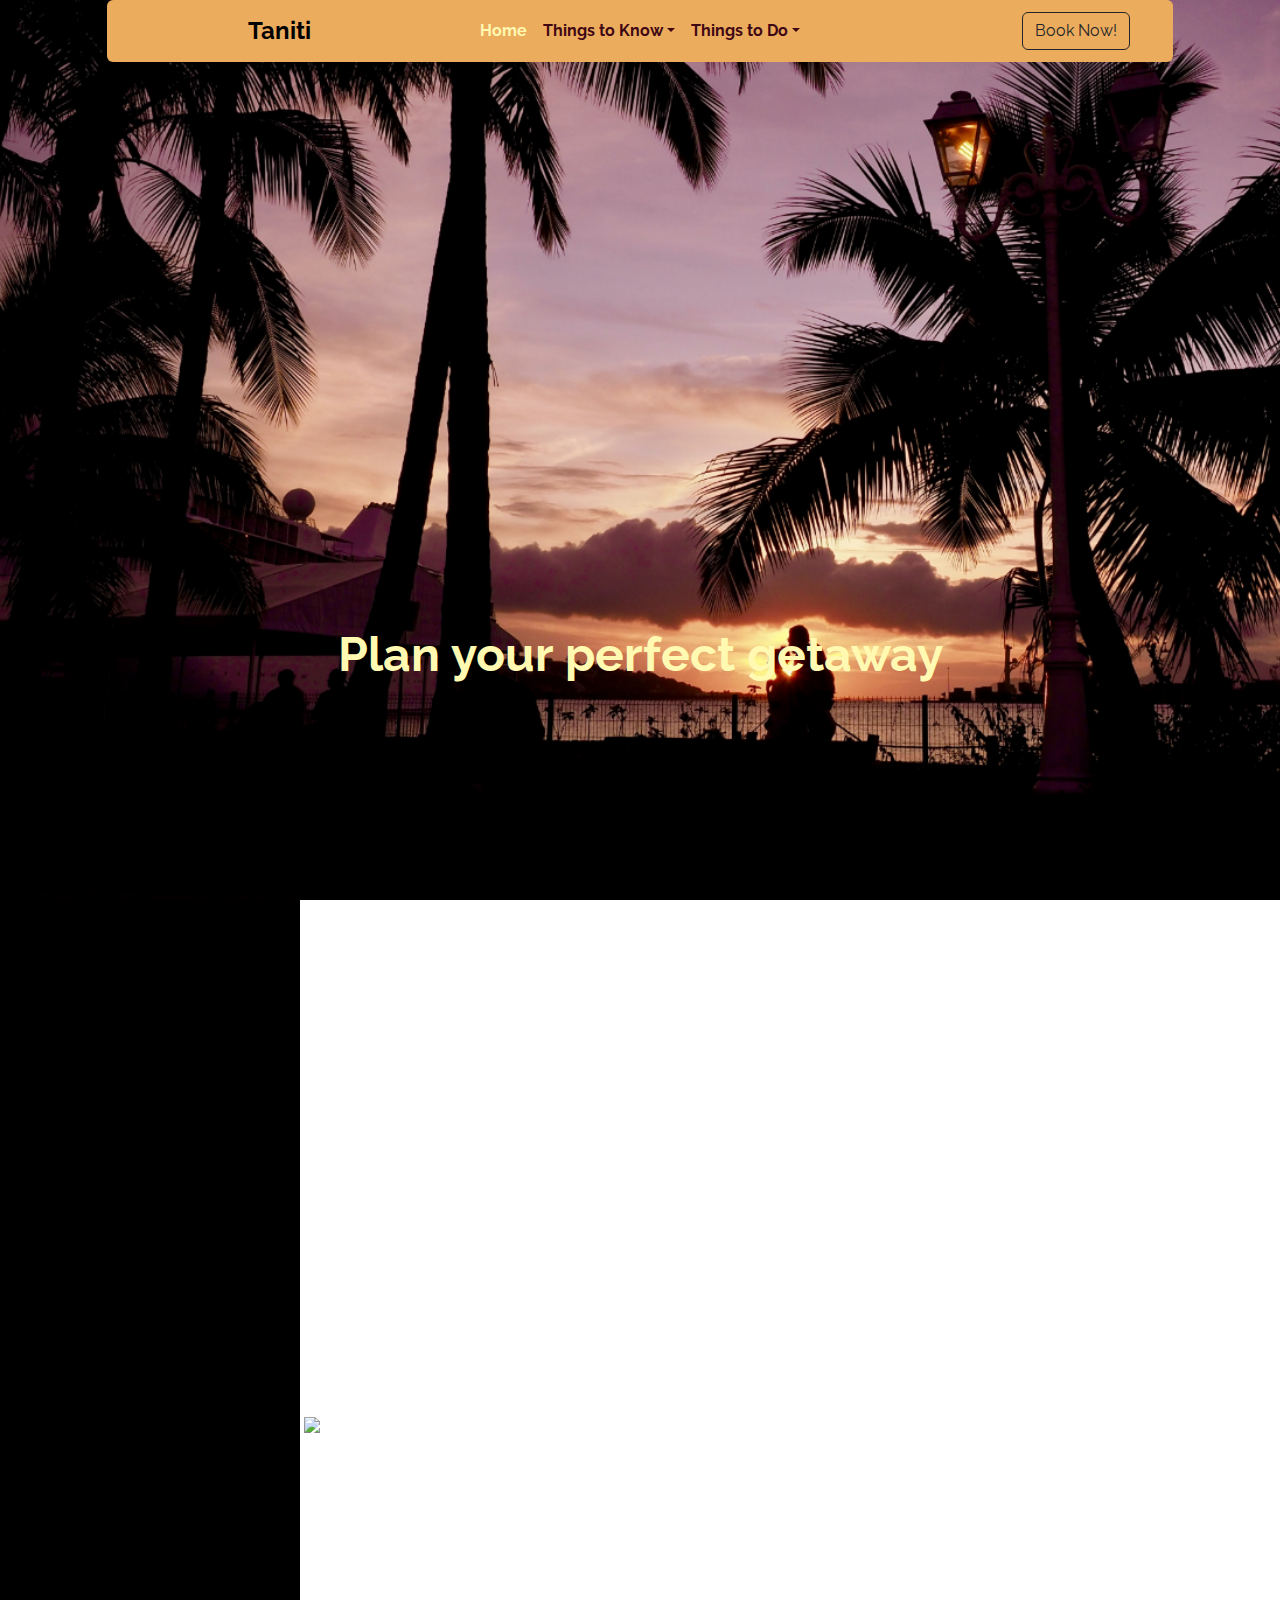
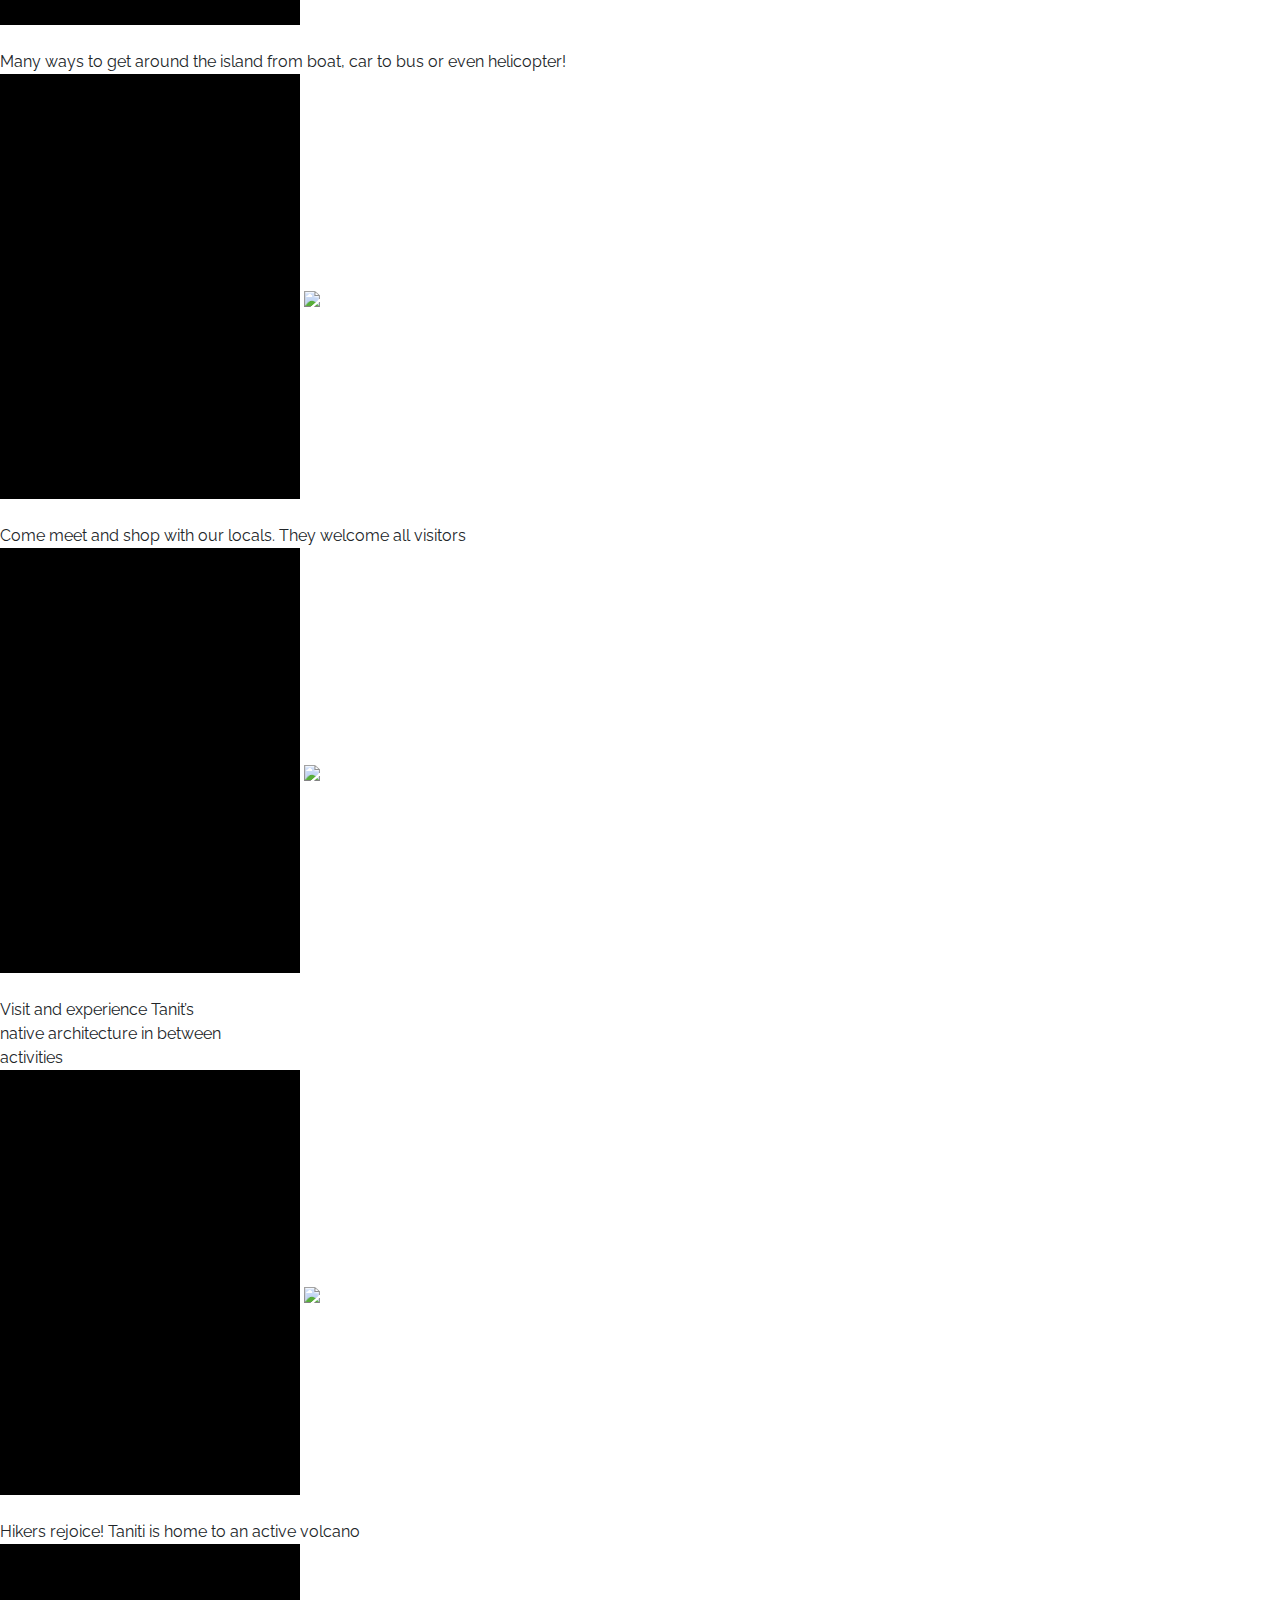
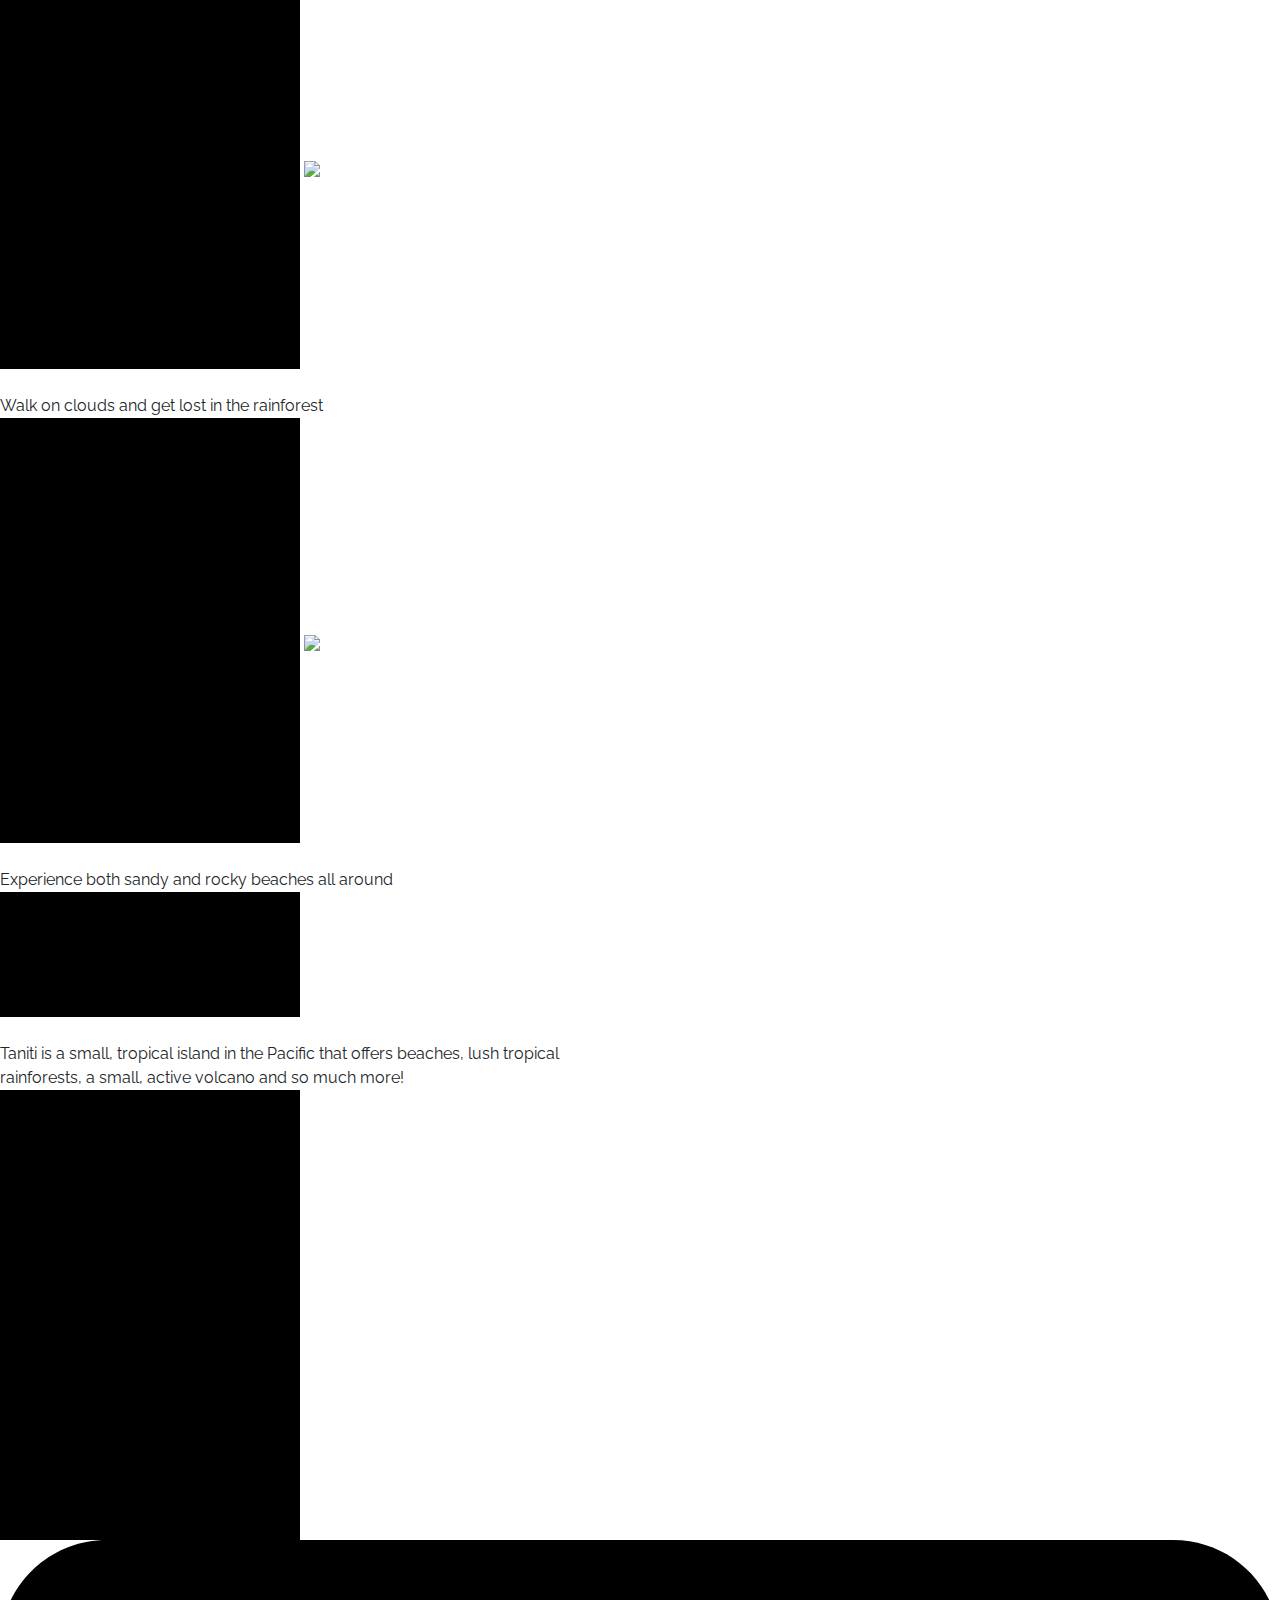
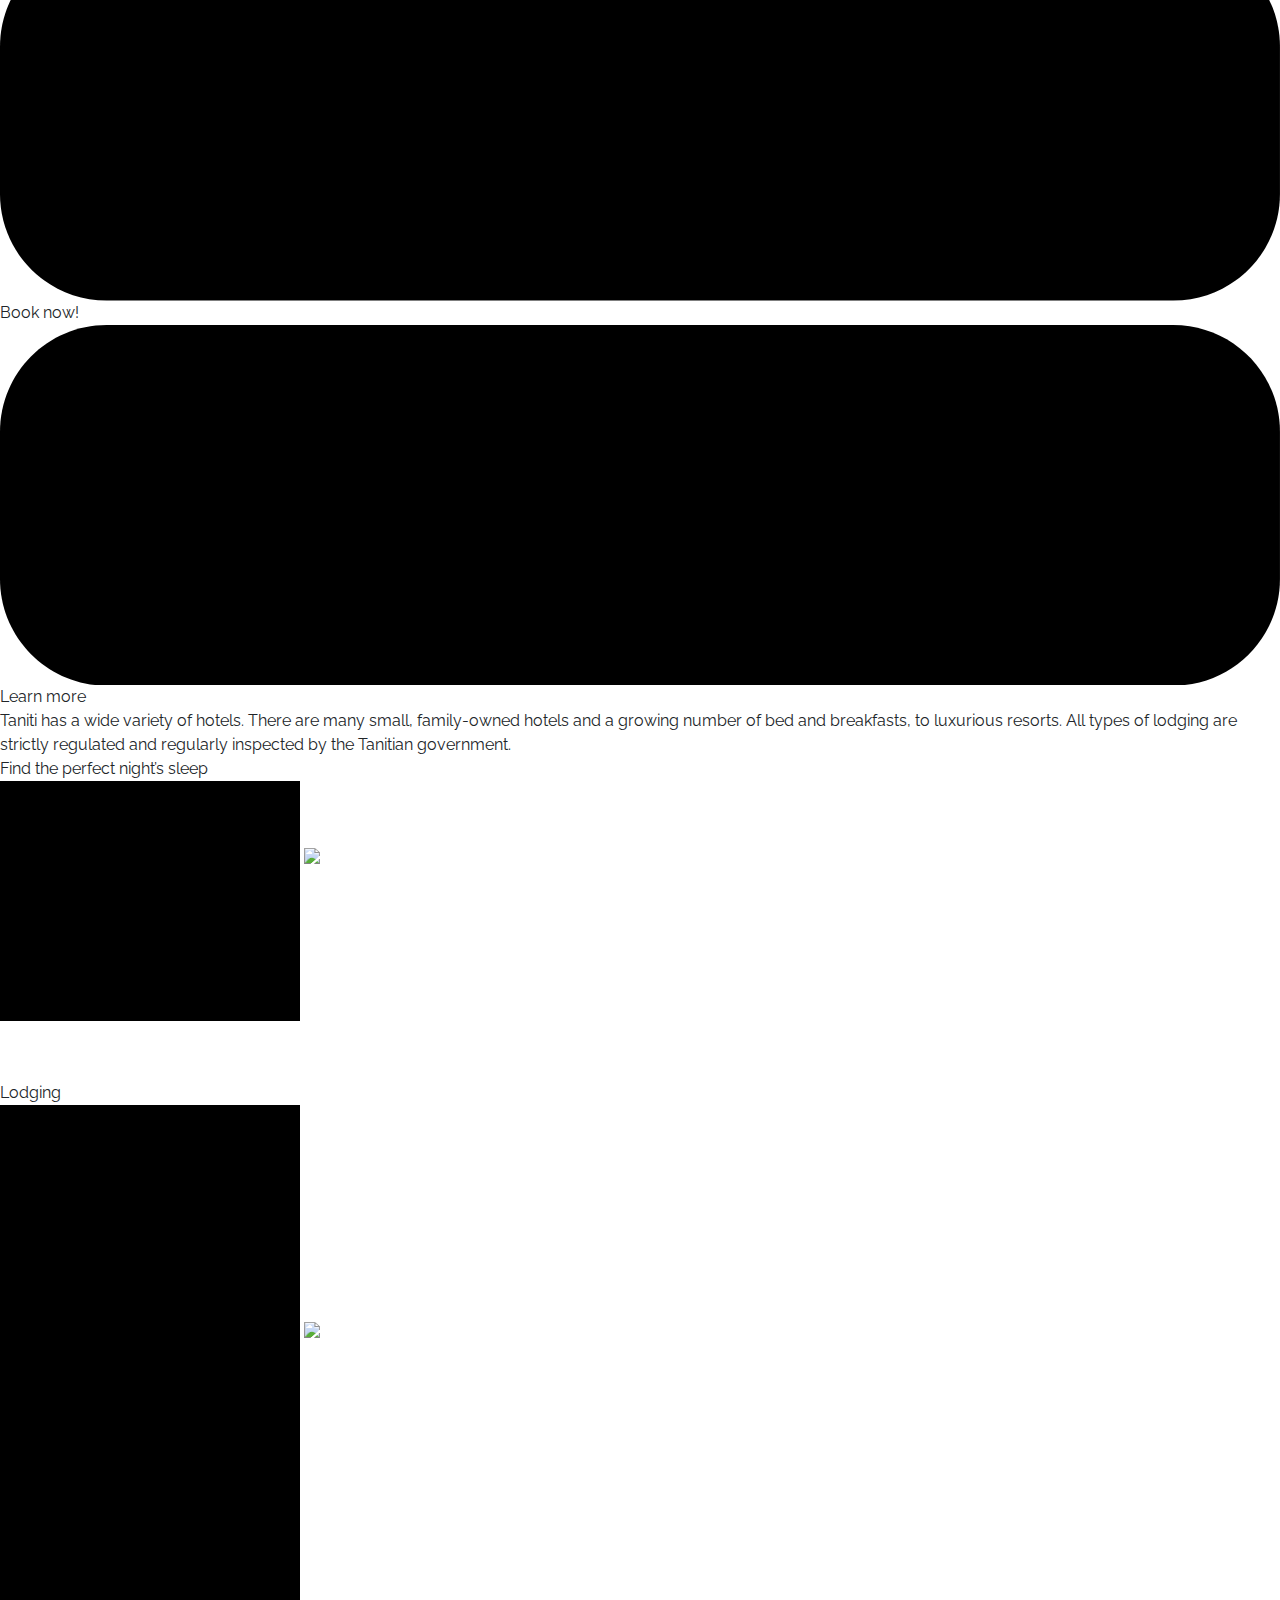
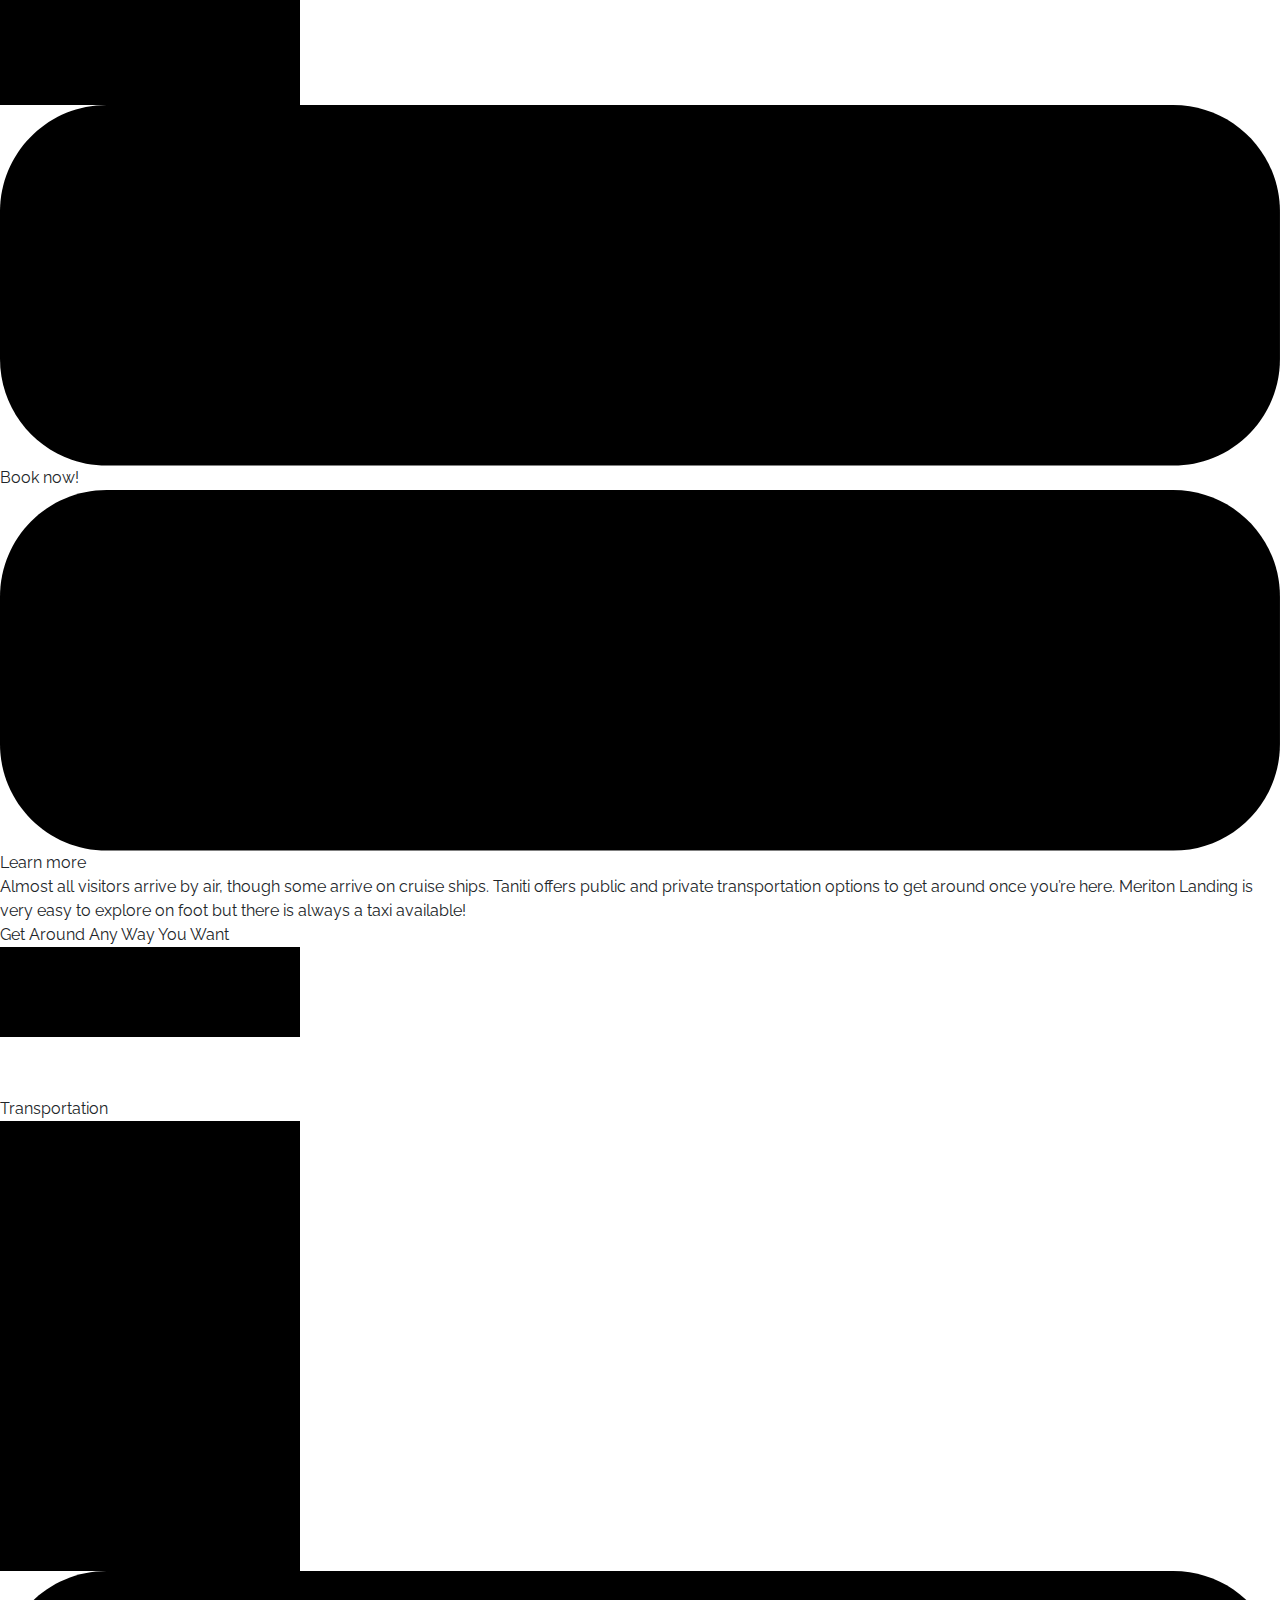
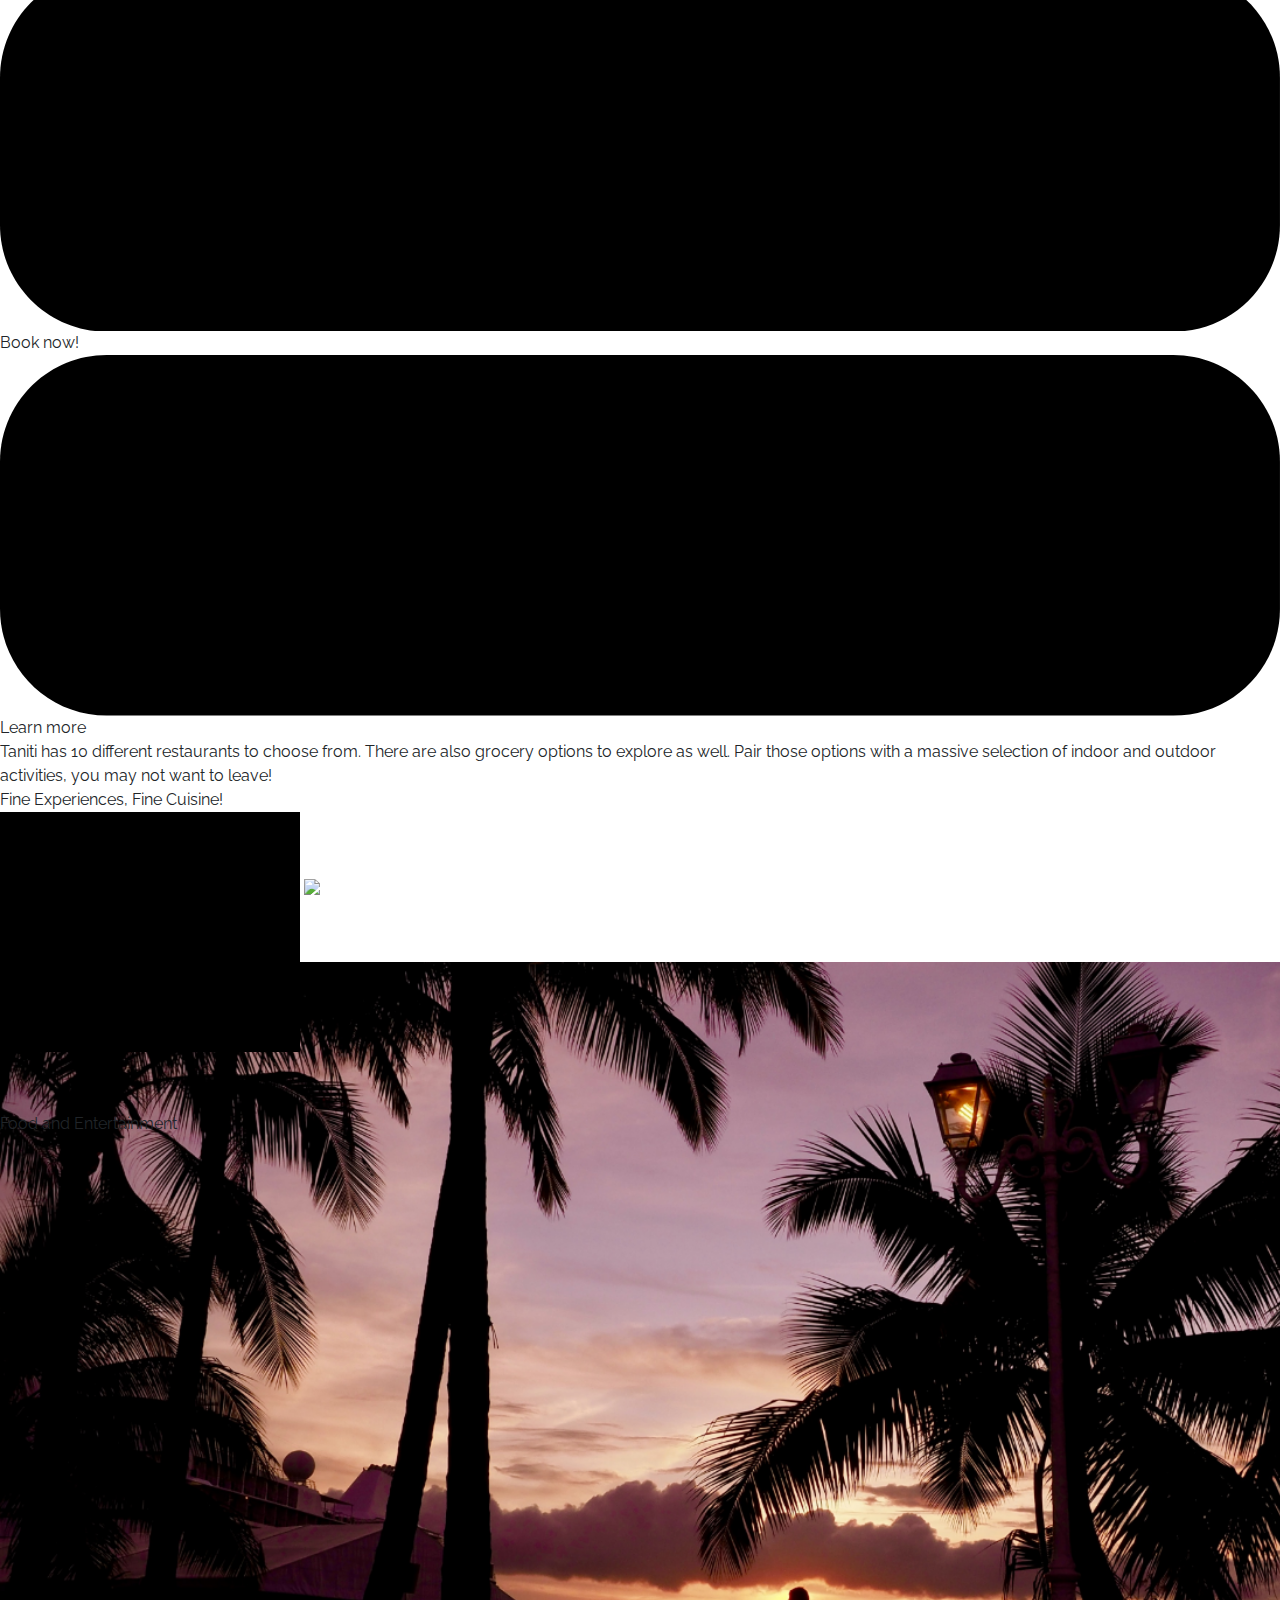
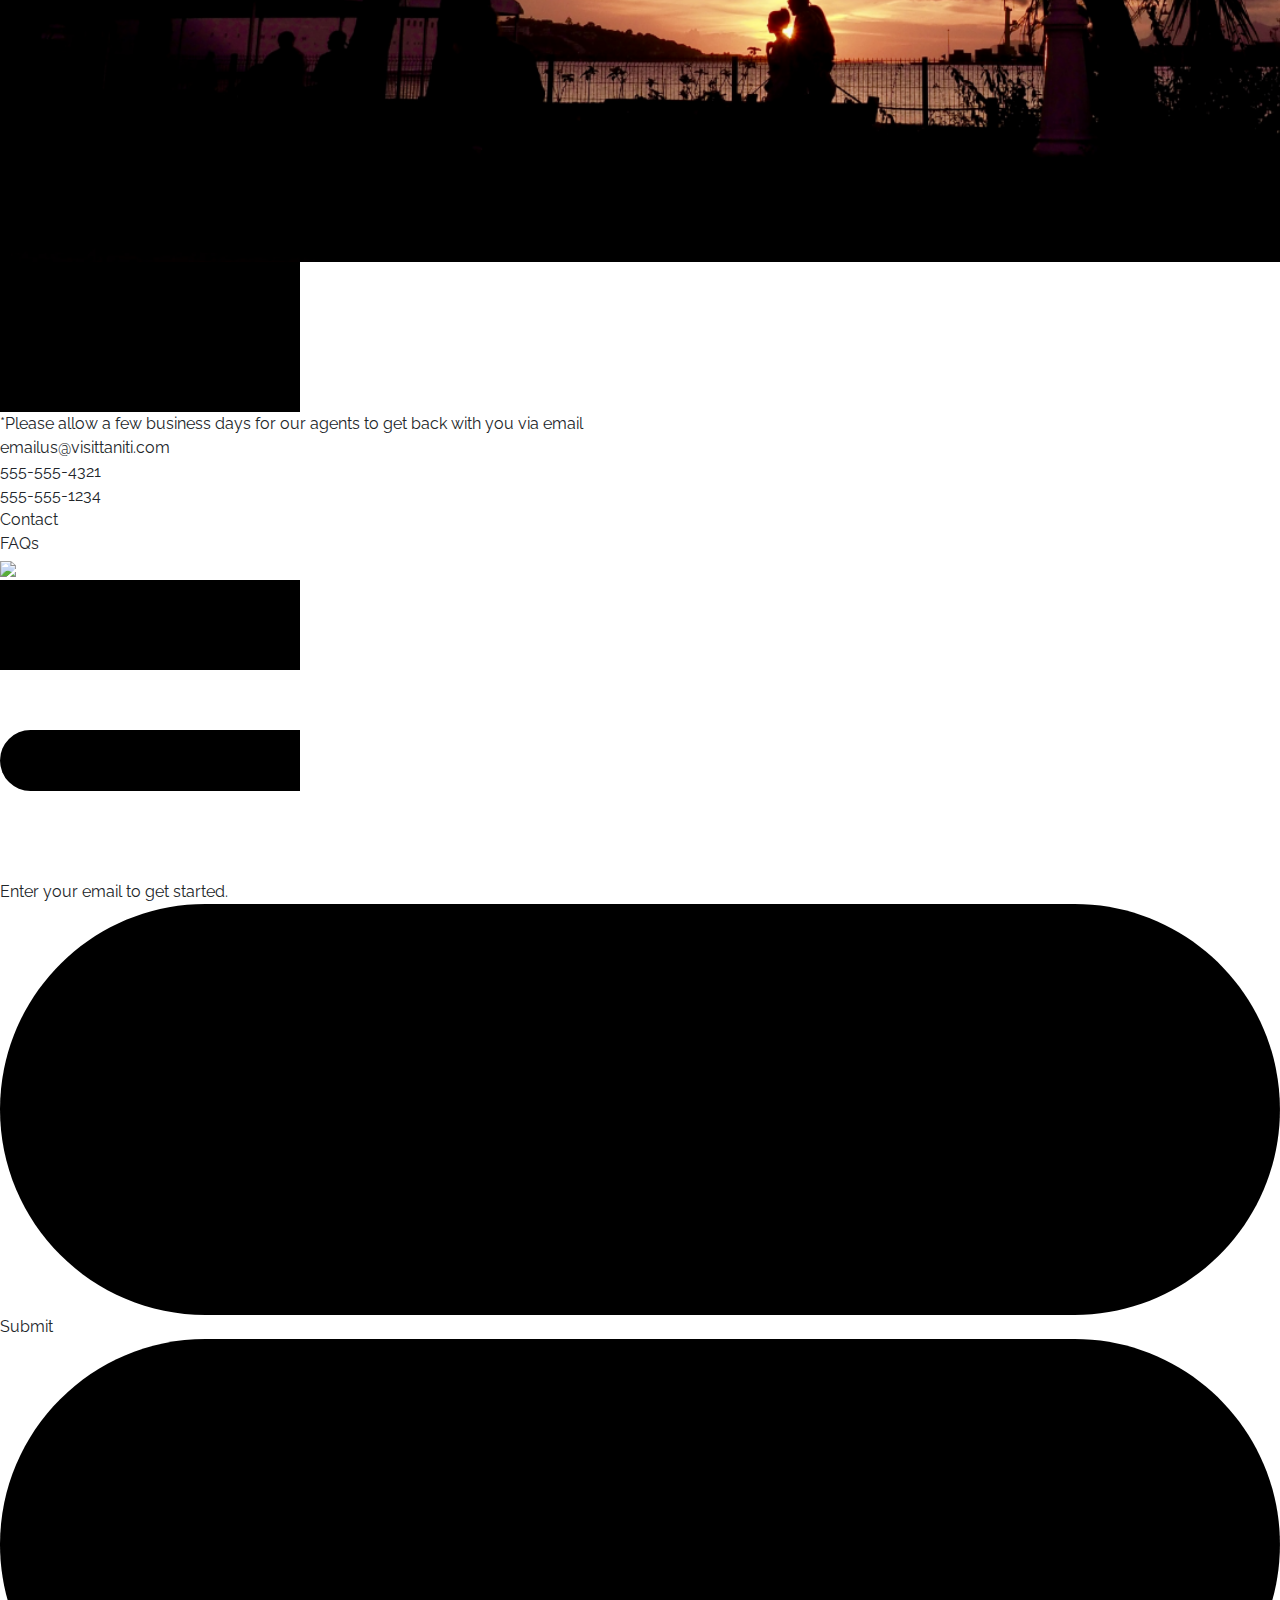
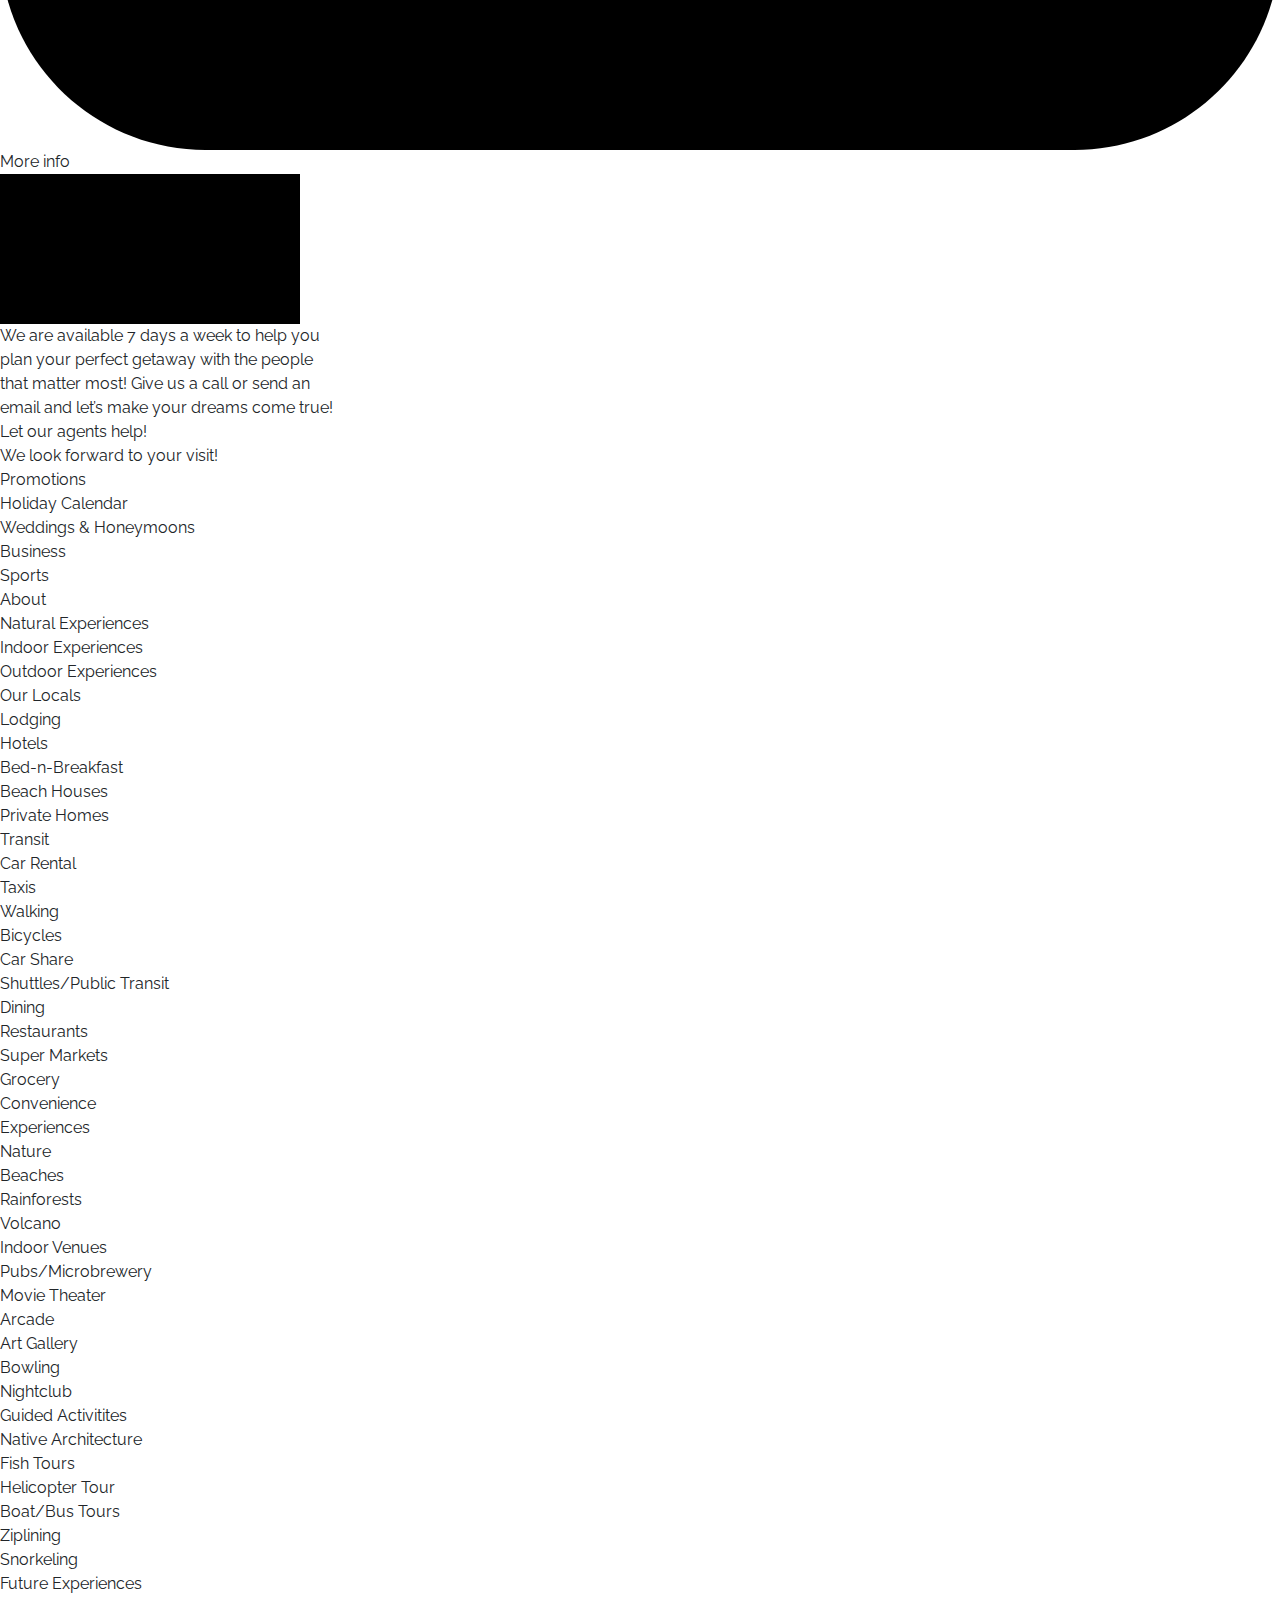
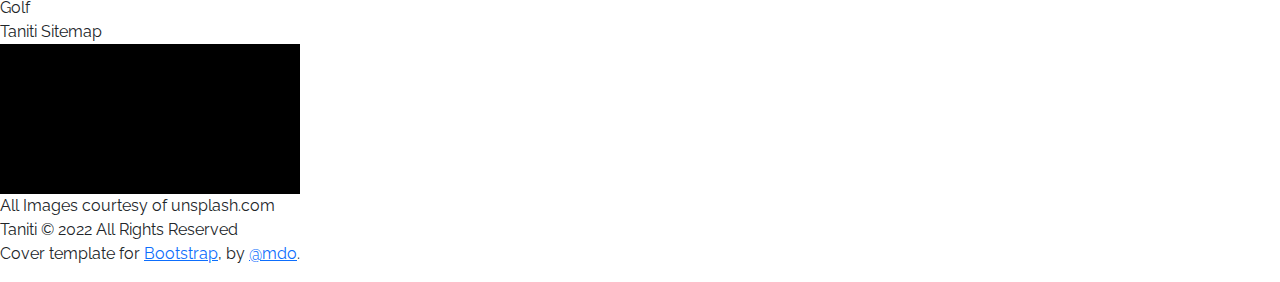
==== commit 4fa5140a: "final version of navbar and hero title section" ====
--- a/home.html
+++ b/home.html
@@ -15,8 +15,7 @@
 	<!-- Raleway font -->
 	<link rel="preconnect" href="https://fonts.googleapis.com">
 	<link rel="preconnect" href="https://fonts.gstatic.com" crossorigin>
-	<link href="https://fonts.googleapis.com/css2?family=Raleway:ital,wght@0,100..900;1,100..900&display=swap"
-		rel="stylesheet">
+	<link href="https://fonts.googleapis.com/css2?family=Raleway:ital,wght@0,100..900;1,100..900&display=swap"  rel="stylesheet">
 </head>
 
 <body>
@@ -26,62 +25,57 @@
 		<div class="cover-container d-flex w-100 h-100 p-3 mx-auto flex-column">
 			<header class="mb-auto">
 				<div class="container flex-column col-md-10 col-lg-12">
-					<h3 class="mb-3">Taniti</h3>
-
-					<navbar id="navbar" class="navbar justify-content-center">
-						<ul class="nav">
-							<li class="nav-item"><a class="nav-link fw-bold py-1 px-lg-3 active" aria-current="page"
-									href="#">Home</a></li>
-							<li class="nav-item dropdown">
-								<a class="nav-link dropdown-toggle" href="#" role="button" data-bs-toggle="dropdown"
-									aria-expanded="false">
-									Things to know</a>
-								<ul class="dropdown-menu dropdown-menu-dark">
-									<li class="dropdown-item"><a class="nav-link fw-bold py-1 px-3" href="#">About</a>
-									</li>
-									<li class="dropdown-item"><a class="nav-link fw-bold py-1 px-3"
-											href="#">Promotions</a></li>
-									<li class="dropdown-item"><a class="nav-link fw-bold py-1 px-3" href="#">Contact</a>
-									</li>
-									<li class="dropdown-item"><a class="nav-link fw-bold py-1 px-3" href="#">FAQs</a>
-									</li>
+
+					<nav id="home-nav" class="navbar fixed-top col-10 mx-auto navbar-expand-sm rounded">
+						<div class="container-fluid">
+						  <button class="navbar-toggler" type="button" data-bs-toggle="collapse" data-bs-target="#navbarsExample11" aria-controls="navbarsExample11" aria-expanded="false" aria-label="Toggle navigation">
+							<span class="navbar-toggler-icon"></span>
+						  </button>
+				  
+						  <div class="collapse navbar-collapse d-lg-flex" id="navbarsExample11">
+							<a class="navbar-brand col-lg-3 me-0 fw-bolder fs-4" href="#">Taniti</a>
+							<ul class="navbar-nav justify-content-center">
+							  <li class="nav-item">
+								<a class="nav-link active" aria-current="page" href="#">Home</a></li>
+							  <li class="nav-item dropdown">
+								<a class="nav-link dropdown-toggle" href="#" data-bs-toggle="dropdown" aria-expanded="false">
+									Things to Know</a>
+								<ul class="dropdown-menu bg-dark">
+								  <li><a class="dropdown-item" href="#">Promotions</a></li>
+								  <li><a class="dropdown-item" href="#">About</a></li>
+								  <li><a class="dropdown-item" href="#">Contact</a></li>
+								  <li><a class="dropdown-item" href="#">FAQs</a></li>
 								</ul>
-							</li>
-							<li class="nav-item dropdown">
-								<a class="nav-link dropdown-toggle" href="#" role="button" data-bs-toggle="dropdown"
-									aria-expanded="false">
-									Things to do</a>
-								<ul class="dropdown-menu dropdown-menu-dark">
-									<li class="dropdown-item"><a class="nav-link fw-bold py-1 px-3" href="#">Lodging</a>
-									</li>
-									<li class="dropdown-item"><a class="nav-link fw-bold py-1 px-3" href="#">Dining</a>
-									</li>
-									<li class="dropdown-item"><a class="nav-link fw-bold py-1 px-3" href="#">Transit</a>
-									</li>
-									<li class="dropdown-item"><a class="nav-link fw-bold py-1 px-3"
-											href="#">Experiences</a></li>
+							  </li>
+							  <li class="nav-item dropdown">
+								<a class="nav-link dropdown-toggle" href="#" data-bs-toggle="dropdown" aria-expanded="false">
+									Things to Do</a>
+								<ul class="dropdown-menu bg-dark">
+								  <li><a class="dropdown-item" href="#">Dining</a></li>
+								  <li><a class="dropdown-item" href="#">Transit</a></li>
+								  <li><a class="dropdown-item" href="#">Experiences</a></li>
+								  <li><a class="dropdown-item" href="#">Lodging</a></li>
 								</ul>
-							</li>
-							<li class="nav-item"><a class="nav-link fw-bold py-1 px-3" href="#">Book Now!</a></li>
-						</ul>
-					</navbar>
+							  </li>
+							</ul>
+							<div class="d-lg-flex col-lg-3 justify-content-lg-end">
+							  <button class="btn btn-outline-dark">Book Now!</button>
+							</div>
+						  </div>
+						</div>
+					  </nav>
 				</div>
 			</header>
-		</div>
-
-		<main class="px-3">
-			<h1>Cover your page.</h1>
-			<p class="lead">Cover is a one-page template for building simple and beautiful home pages. Download,
-				edit the text, and add your own fullscreen background photo to make it your own.</p>
-			<p class="lead">
-				<a href="#" class="btn btn-lg btn-light fw-bold border-white bg-white">Learn more</a>
-			</p>
-		</main>
-
-		<footer class="mt-auto text-white-50">
-			<p>Cover template for <a href="https://getbootstrap.com/" class="text-white">Bootstrap</a>, by <a
-					href="https://twitter.com/mdo" class="text-white">@mdo</a>.</p>
-		</footer>
+			<div class="my-5 pb-5">
+				<div class="p-5 text-center bg-body-transparent">
+				  <div class="container py-5">
+					<h1 class="fw-bolder display-5">Plan your perfect getaway</h1>
+				  </div>
+				</div>
+			  </div>
+		</div>
+
+	
 		</div>
 
 	</section>
--- a/assets/css/home.css
+++ b/assets/css/home.css
@@ -2,28 +2,43 @@
 	font-family: "Raleway"
 }
 
+/* ======== HOME PAGE ============ 
+--------------------------------*/
+
 #title {
 	background-image : url(/assets/img/hero/index.png);
 	height: 100vh;
+	background-size: cover;
+	background-repeat: no-repeat;
 }
 
-.sticky {
-	position: fixed;
-	top: 0;
-	width: 100%;
-  }
-  
-  .sticky + .content {
-	padding-top: 60px;
-  }
-.nav-title {
-	display: 5;
-	/* color: #fff9b2;  */
+/* navbar */
+#home-nav {
+	background-color: #ecac5d;
+}
+#title .dropdown-item {
+	color: #fff9b2;
+}
+#title .nav-link{
+	color: #3f0713;
+	font-weight: bold;
+}
+#title .active{
+	color: #fff9b2;
+}
+/* end navbar */
+
+#title h1 {
+ 	color: #fff9b2;
 }
 
-.nav-link {
-	color: #ecac5d;;
-	font-weight: light;
+
+@media (min-width: 576px) {
+    .navbar-expand-sm .navbar-collapse {
+        display: flex !important;
+        flex-basis: auto;
+        justify-content: space-around;
+    }
 }
 
 
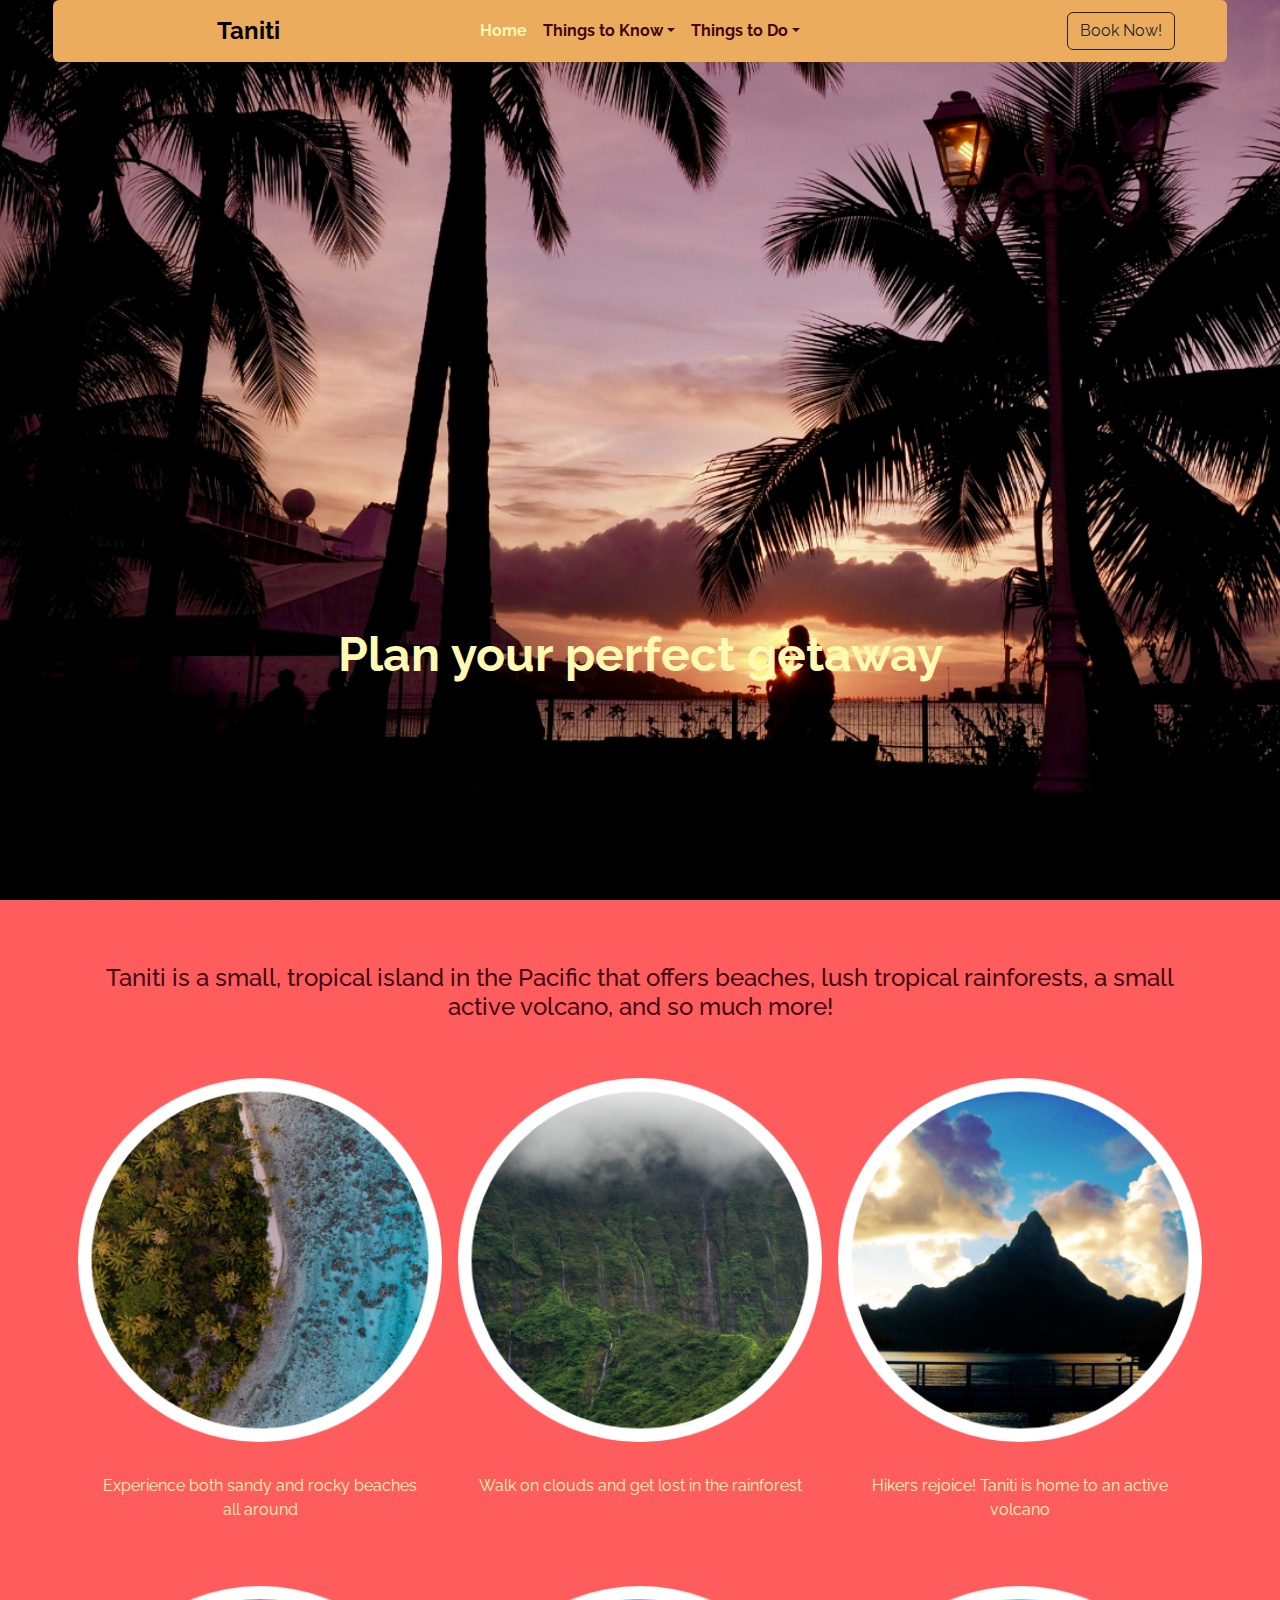
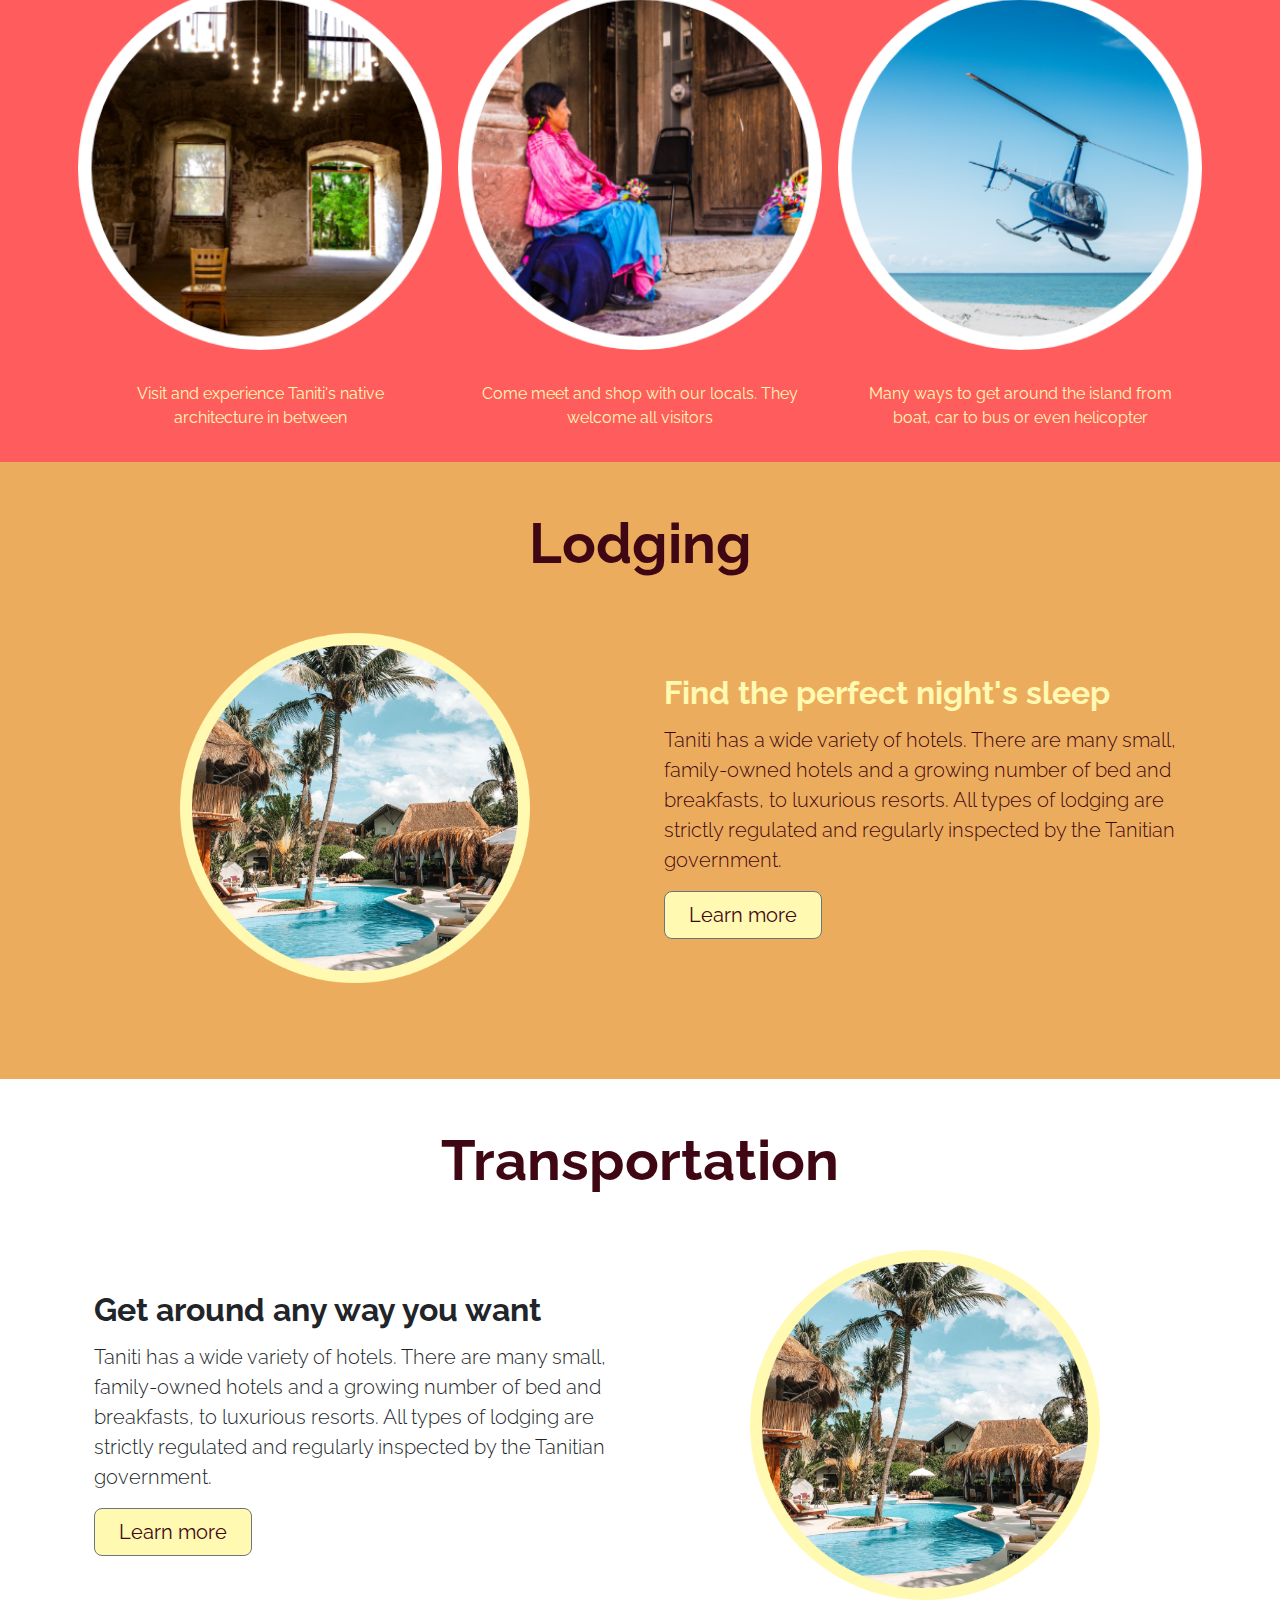
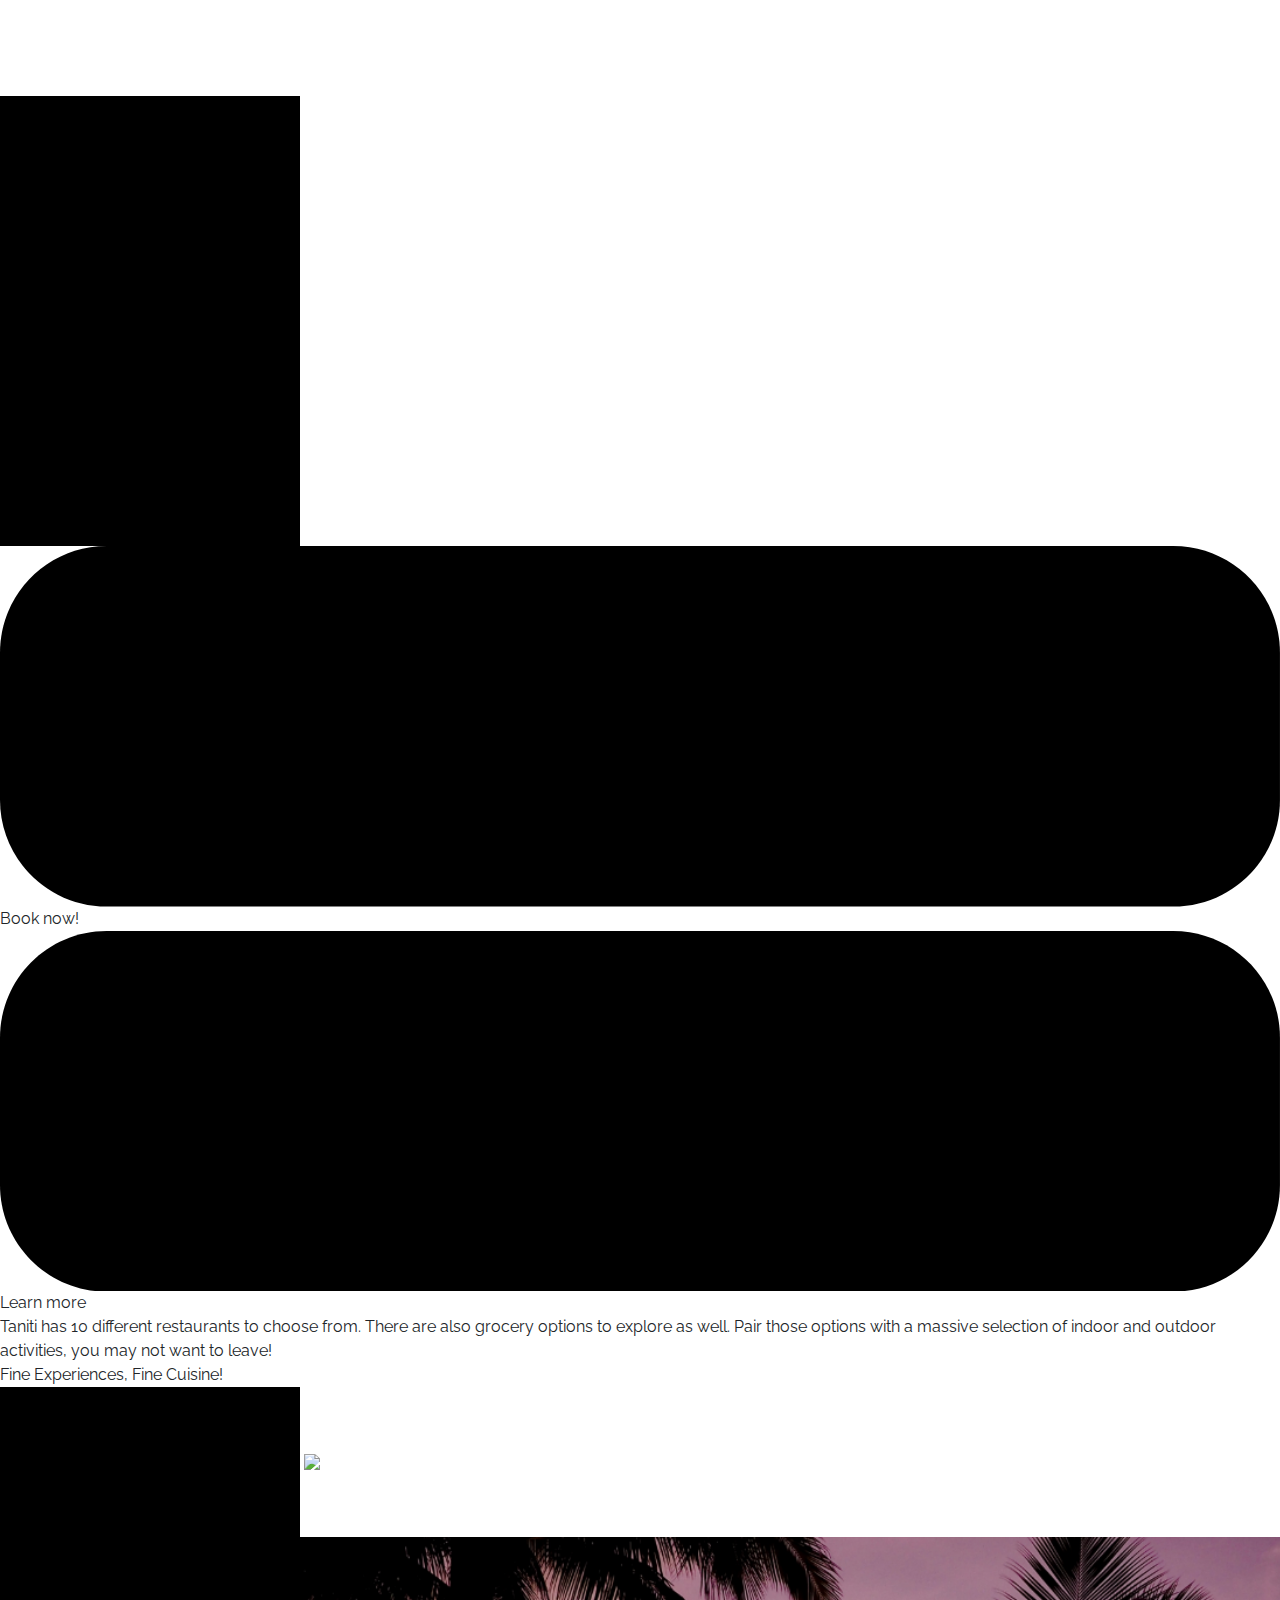
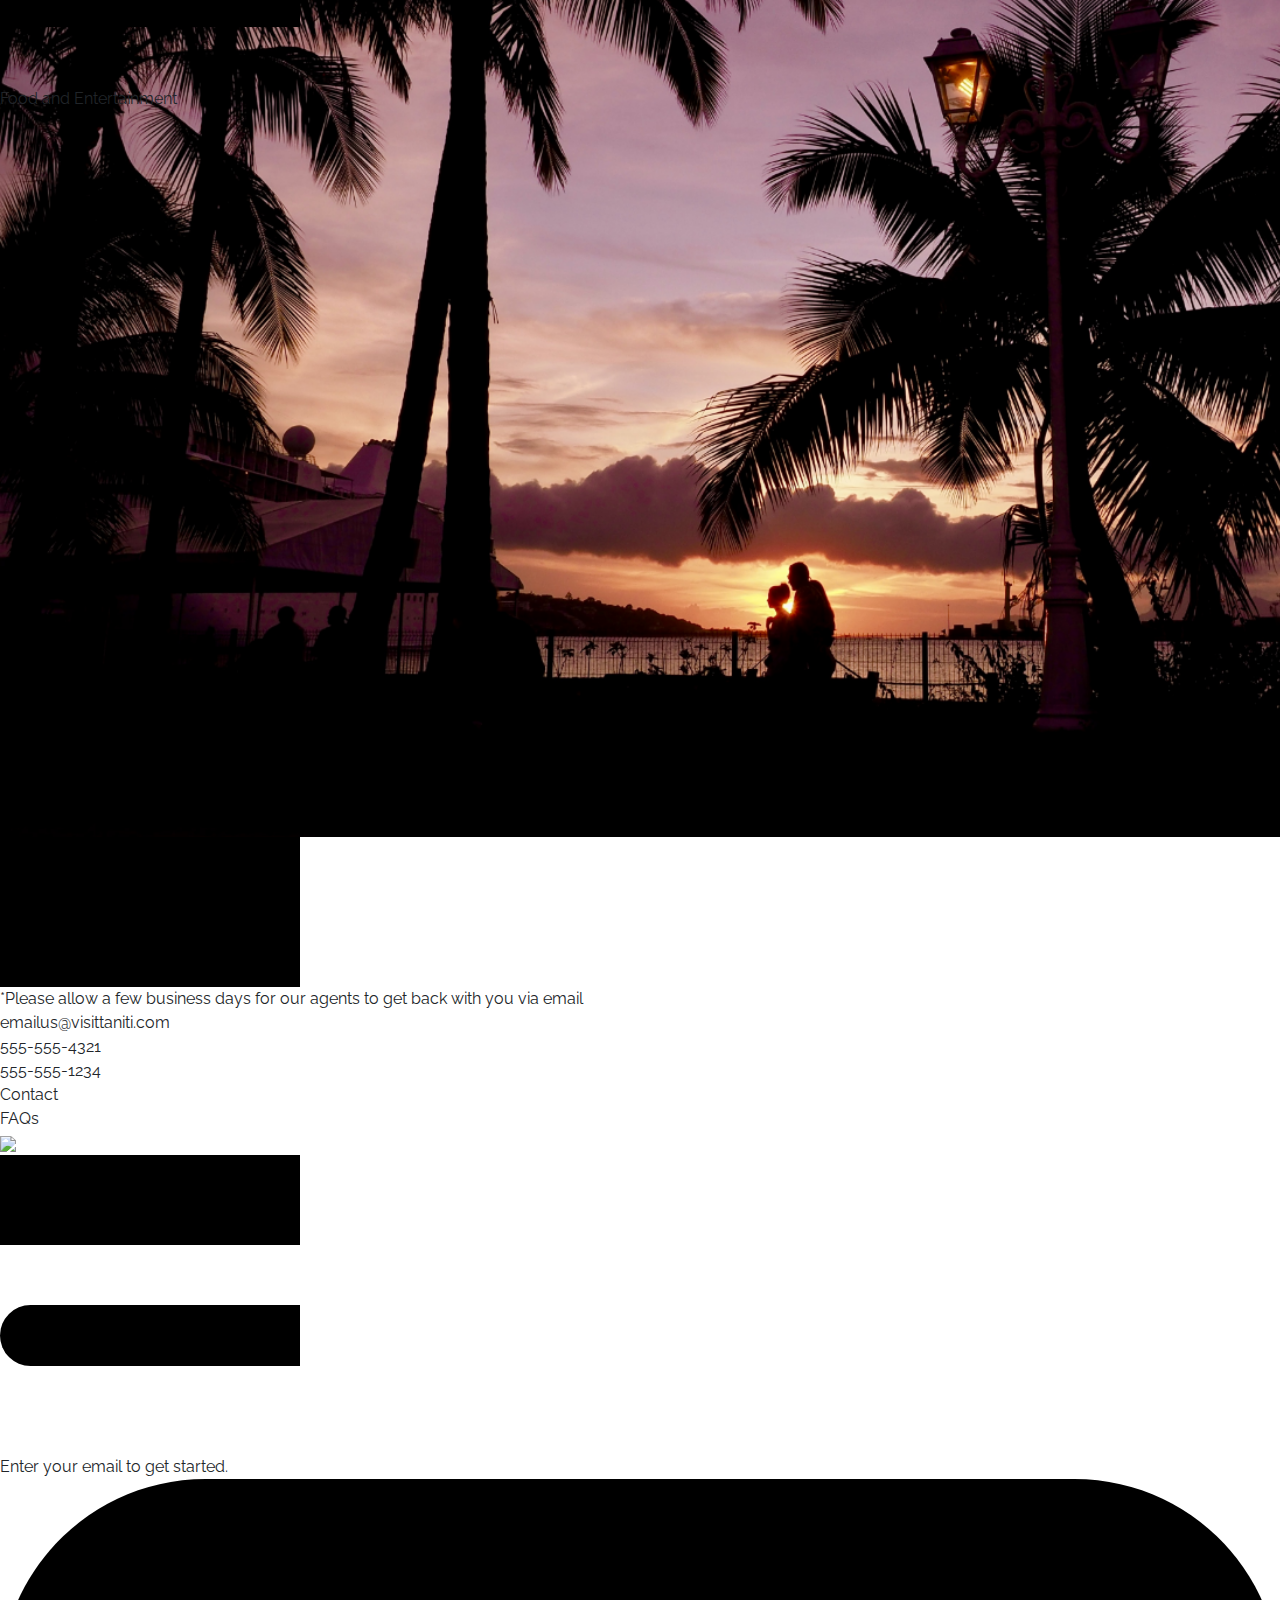
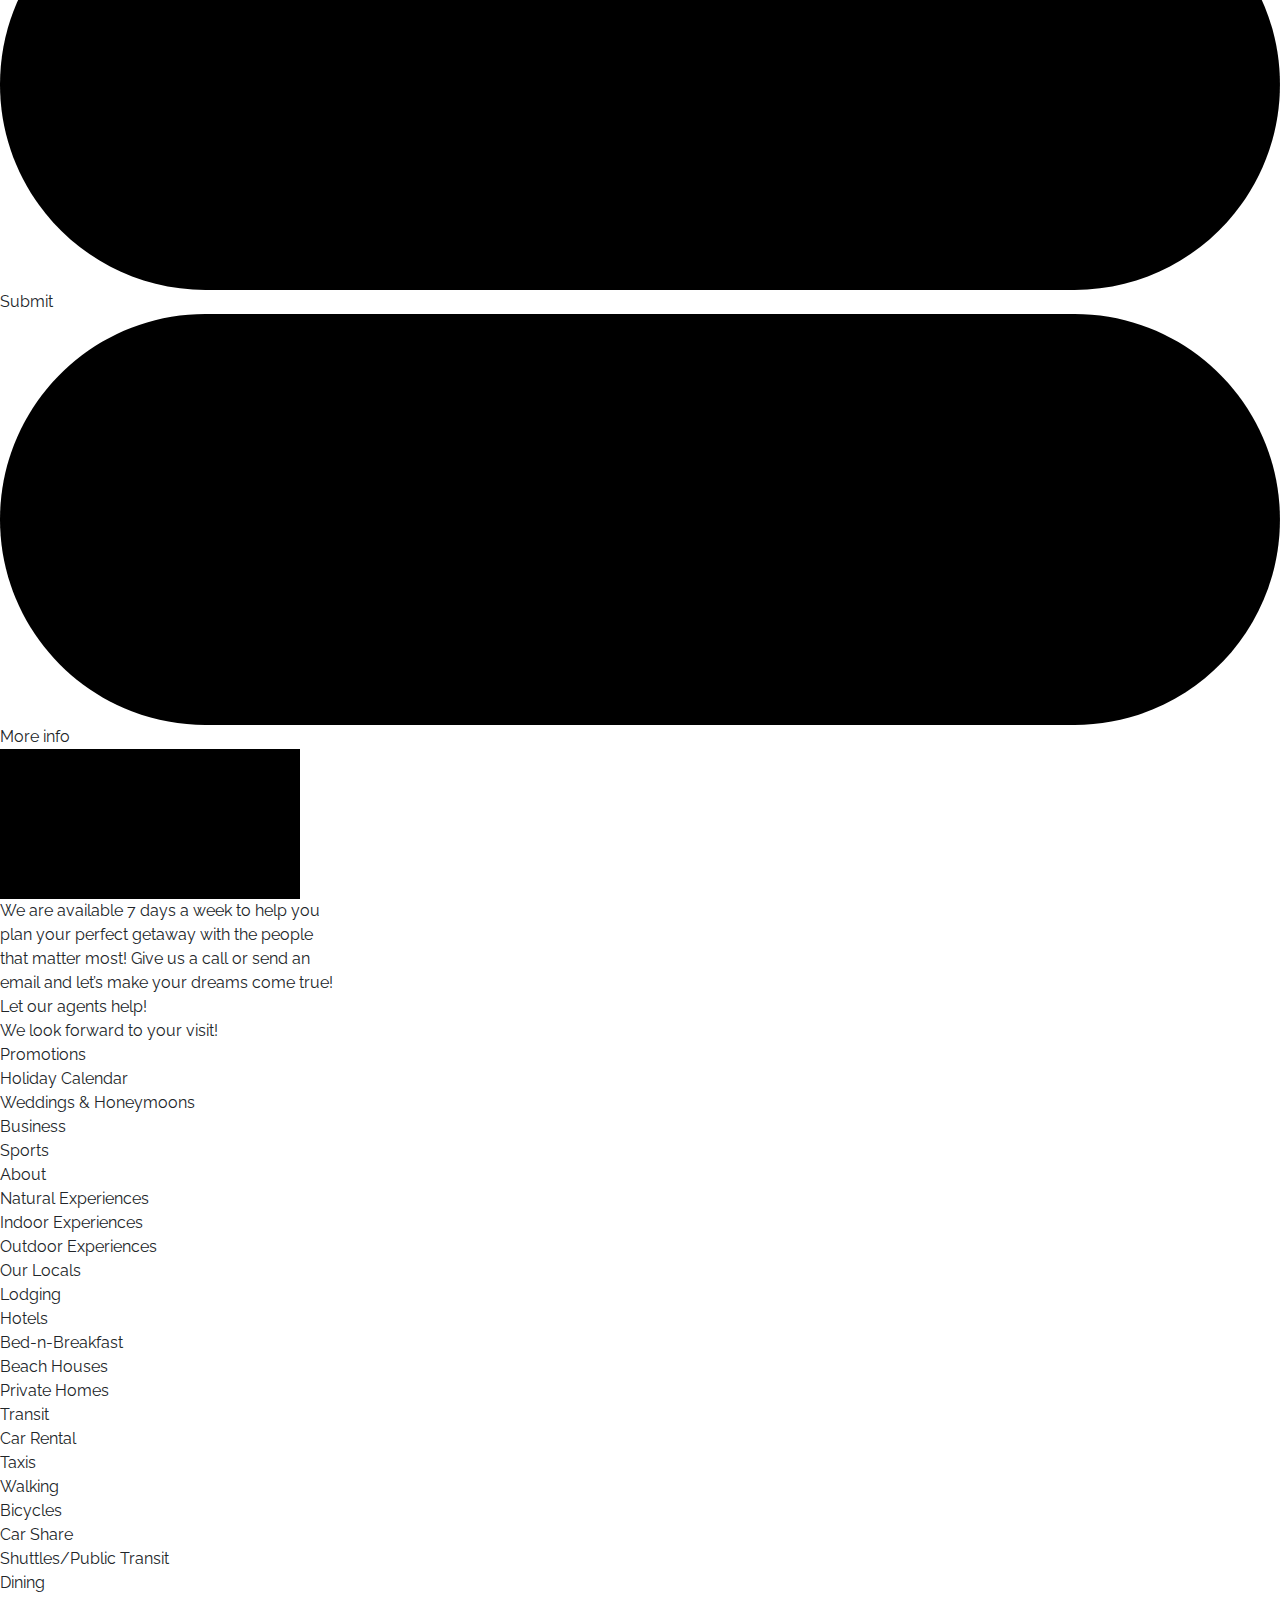
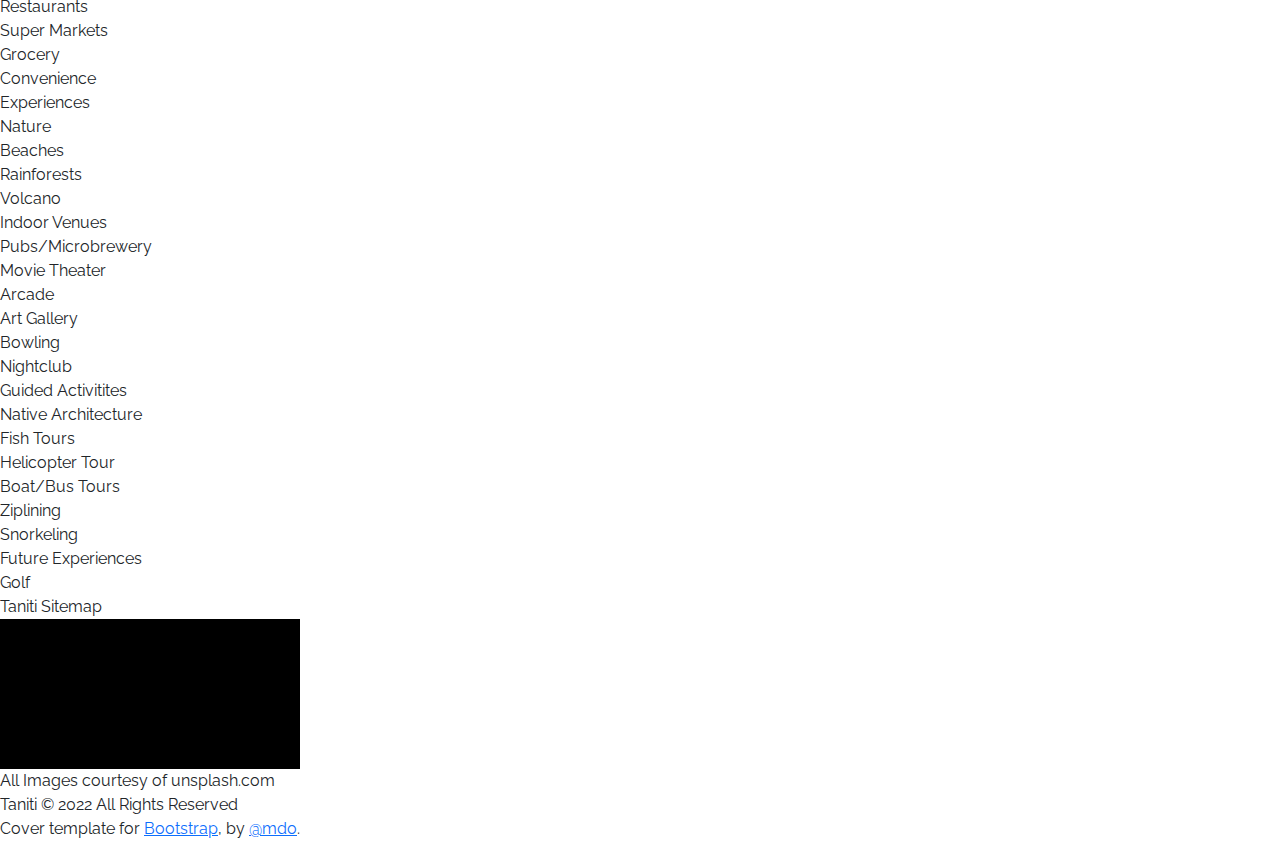
==== commit 78403e4f: "Transportation section completed" ====
--- a/home.html
+++ b/home.html
@@ -15,7 +15,8 @@
 	<!-- Raleway font -->
 	<link rel="preconnect" href="https://fonts.googleapis.com">
 	<link rel="preconnect" href="https://fonts.gstatic.com" crossorigin>
-	<link href="https://fonts.googleapis.com/css2?family=Raleway:ital,wght@0,100..900;1,100..900&display=swap"  rel="stylesheet">
+	<link href="https://fonts.googleapis.com/css2?family=Raleway:ital,wght@0,100..900;1,100..900&display=swap"
+		rel="stylesheet">
 </head>
 
 <body>
@@ -24,375 +25,178 @@
 
 		<div class="cover-container d-flex w-100 h-100 p-3 mx-auto flex-column">
 			<header class="mb-auto">
-				<div class="container flex-column col-md-10 col-lg-12">
-
-					<nav id="home-nav" class="navbar fixed-top col-10 mx-auto navbar-expand-sm rounded">
+				<div class="container flex-column col-md-11 col-lg-12">
+
+					<nav id="home-nav" class="navbar fixed-top col-11 mx-auto navbar-expand-sm rounded">
 						<div class="container-fluid">
-						  <button class="navbar-toggler" type="button" data-bs-toggle="collapse" data-bs-target="#navbarsExample11" aria-controls="navbarsExample11" aria-expanded="false" aria-label="Toggle navigation">
-							<span class="navbar-toggler-icon"></span>
-						  </button>
-				  
-						  <div class="collapse navbar-collapse d-lg-flex" id="navbarsExample11">
-							<a class="navbar-brand col-lg-3 me-0 fw-bolder fs-4" href="#">Taniti</a>
-							<ul class="navbar-nav justify-content-center">
-							  <li class="nav-item">
-								<a class="nav-link active" aria-current="page" href="#">Home</a></li>
-							  <li class="nav-item dropdown">
-								<a class="nav-link dropdown-toggle" href="#" data-bs-toggle="dropdown" aria-expanded="false">
-									Things to Know</a>
-								<ul class="dropdown-menu bg-dark">
-								  <li><a class="dropdown-item" href="#">Promotions</a></li>
-								  <li><a class="dropdown-item" href="#">About</a></li>
-								  <li><a class="dropdown-item" href="#">Contact</a></li>
-								  <li><a class="dropdown-item" href="#">FAQs</a></li>
+							<button class="navbar-toggler" type="button" data-bs-toggle="collapse"
+								data-bs-target="#navbarsExample11" aria-controls="navbarsExample11"
+								aria-expanded="false" aria-label="Toggle navigation">
+								<span class="navbar-toggler-icon"></span>
+							</button>
+
+							<div class="collapse navbar-collapse d-lg-flex" id="navbarsExample11">
+								<a class="navbar-brand col-lg-3 me-0 fw-bolder fs-4" href="#">Taniti</a>
+								<ul class="navbar-nav justify-content-center">
+									<li class="nav-item">
+										<a class="nav-link active" aria-current="page" href="#">Home</a>
+									</li>
+									<li class="nav-item dropdown">
+										<a class="nav-link dropdown-toggle" href="#" data-bs-toggle="dropdown"
+											aria-expanded="false">
+											Things to Know</a>
+										<ul class="dropdown-menu bg-dark">
+											<li><a class="dropdown-item" href="#">Promotions</a></li>
+											<li><a class="dropdown-item" href="#">About</a></li>
+											<li><a class="dropdown-item" href="#">Contact</a></li>
+											<li><a class="dropdown-item" href="#">FAQs</a></li>
+										</ul>
+									</li>
+									<li class="nav-item dropdown">
+										<a class="nav-link dropdown-toggle" href="#" data-bs-toggle="dropdown"
+											aria-expanded="false">
+											Things to Do</a>
+										<ul class="dropdown-menu bg-dark">
+											<li><a class="dropdown-item" href="#">Dining</a></li>
+											<li><a class="dropdown-item" href="#">Transit</a></li>
+											<li><a class="dropdown-item" href="#">Experiences</a></li>
+											<li><a class="dropdown-item" href="#">Lodging</a></li>
+										</ul>
+									</li>
 								</ul>
-							  </li>
-							  <li class="nav-item dropdown">
-								<a class="nav-link dropdown-toggle" href="#" data-bs-toggle="dropdown" aria-expanded="false">
-									Things to Do</a>
-								<ul class="dropdown-menu bg-dark">
-								  <li><a class="dropdown-item" href="#">Dining</a></li>
-								  <li><a class="dropdown-item" href="#">Transit</a></li>
-								  <li><a class="dropdown-item" href="#">Experiences</a></li>
-								  <li><a class="dropdown-item" href="#">Lodging</a></li>
-								</ul>
-							  </li>
-							</ul>
-							<div class="d-lg-flex col-lg-3 justify-content-lg-end">
-							  <button class="btn btn-outline-dark">Book Now!</button>
+								<div class="d-lg-flex col-lg-3 justify-content-lg-end">
+									<button class="btn btn-outline-dark">Book Now!</button>
+								</div>
 							</div>
-						  </div>
-						</div>
-					  </nav>
+						</div>
+					</nav>
 				</div>
 			</header>
 			<div class="my-5 pb-5">
 				<div class="p-5 text-center bg-body-transparent">
-				  <div class="container py-5">
-					<h1 class="fw-bolder display-5">Plan your perfect getaway</h1>
-				  </div>
-				</div>
+					<div class="container py-5">
+						<h1 class="fw-bolder display-5">Plan your perfect getaway</h1>
+					</div>
+				</div>
+			</div>
+		</div>
+
+
+		</div>
+
+	</section><!-- End title -->
+	<!-- ====== About ====== -->
+	<section id="about">
+		<div class="container pt-5">
+			<h3 class="about-heading text-center py-3 fs-4 lh-2">
+				Taniti is a small, tropical island in the Pacific that offers beaches, lush tropical rainforests, a
+				small active volcano, and so much more!
+			</h3>
+			<div class="row">
+				<div class="col-sm-4 g-3 py-3 ms-auto">
+					<div class="card bg-transparent border-0" style="">
+						<img class="about-img card-img-top mb-3" src="/assets/img/home/island-beach.png" alt="">
+						<div class="card-body">
+							<p class="card-text about-caption text-center">Experience both sandy and rocky beaches all
+								around</p>
+						</div>
+					</div>
+				</div>
+				<div class="col-sm-4 g-3 py-3 ms-auto">
+					<div class="card bg-transparent border-0" style="">
+						<img class="about-img card-img-top mb-3" src="/assets/img/home/rainforest.png" alt="">
+						<div class="card-body">
+							<p class="card-text about-caption text-center">Walk on clouds and get lost in the rainforest
+							</p>
+						</div>
+					</div>
+				</div>
+				<div class="col-sm-4 g-3 py-3 ms-auto">
+					<div class="card bg-transparent border-0" style="">
+						<img class="about-img card-img-top mb-3" src="/assets/img/home/volcano.png" alt="">
+						<div class="card-body">
+							<p class="card-text about-caption text-center">Hikers rejoice! Taniti is home to an active
+								volcano</p>
+						</div>
+					</div>
+				</div>
+			</div>
+			<div class="row">
+				<div class="col-sm-4 g-3 py-3 ms-auto">
+					<div class="card bg-transparent border-0" style="">
+						<img class="about-img card-img-top mb-3" src="/assets/img/home/architecture.png" alt="">
+						<div class="card-body">
+							<p class="card-text about-caption text-center">
+								Visit and experience Taniti's native architecture in between
+							</p>
+						</div>
+					</div>
+				</div>
+				<div class="col-sm-4 g-3 py-3 ms-auto">
+					<div class="card bg-transparent border-0" style="">
+						<img class="about-img card-img-top mb-3" src="/assets/img/home/locals.png" alt="">
+						<div class="card-body">
+							<p class="card-text about-caption text-center">
+								Come meet and shop with our locals. They welcome all visitors
+							</p>
+						</div>
+					</div>
+				</div>
+				<div class="col-sm-4 g-3 py-3 ms-auto">
+					<div class="card bg-transparent border-0" style="">
+						<img class="about-img card-img-top mb-3" src="/assets/img/home/heli-tour.png" alt="">
+						<div class="card-body">
+							<p class="card-text about-caption text-center">
+								Many ways to get around the island from boat, car to bus or even helicopter
+							</p>
+						</div>
+					</div>
+				</div>
+			</div>
+		</div>
+	</section><!-- End About -->
+
+	<!-- ====== Lodging ====== -->
+	<section id="lodging">
+		<div class="container col-xxl-8 px-4 py-5">
+			<h1 class="section-title text-center fw-bold display-4">Lodging</h1>
+			<div class="row flex-lg-row align-items-center g-5 py-5">
+			  <div class="col-10 col-sm-8 col-lg-6">
+				<img src="/assets/img/home/lodging.png" class="d-block mx-lg-auto img-fluid" alt="Taniti resort" width="350" height="auto" loading="lazy">
 			  </div>
-		</div>
-
-	
-		</div>
-
-	</section>
-	<!-- End title -->
-
-
-
-
-	<!-- ====== About ====== -->
-	<section>
-		<div id="about_ev">
-			<svg class="div-pink_ew">
-				<rect id="div-pink_ew" rx="0" ry="0" x="0" y="0" width="1400" height="1201">
-				</rect>
-			</svg>
-			<div id="about-island">
-				<svg class="div_ey">
-					<rect id="div_ey" rx="0" ry="0" x="0" y="0" width="1260" height="1075">
-					</rect>
-				</svg>
-				<div id="transit_ez">
-					<svg class="div_e">
-						<rect id="div_e" rx="0" ry="0" x="0" y="0" width="360" height="485">
-						</rect>
-					</svg>
-					<div id="img">
-						<svg class="div_fa">
-							<rect id="div_fa" rx="0" ry="0" x="0" y="0" width="360" height="360">
-							</rect>
-						</svg>
-						<img id="ent-heli-tour" src="ent-heli-tour.png" srcset="ent-heli-tour.png 1x">
-
-					</div>
-					<div id="caption">
-						<svg class="div_fb">
-							<rect id="div_fb" rx="0" ry="0" x="0" y="0" width="360" height="125">
-							</rect>
-						</svg>
-						<div id="Many_ways_to_get_around_the_is">
-							<span>Many ways to get around the island from boat, car to bus or even helicopter!</span>
-						</div>
-					</div>
-				</div>
-				<div id="locals">
-					<svg class="div_fc">
-						<rect id="div_fc" rx="0" ry="0" x="0" y="0" width="360" height="485">
-						</rect>
-					</svg>
-					<div id="img_e">
-						<svg class="div_fd">
-							<rect id="div_fd" rx="0" ry="0" x="0" y="0" width="360" height="360">
-							</rect>
-						</svg>
-						<img id="locals-example" src="locals-example.png" srcset="locals-example.png 1x">
-
-					</div>
-					<div id="caption_fc">
-						<svg class="div_fe">
-							<rect id="div_fe" rx="0" ry="0" x="0" y="0" width="360" height="125">
-							</rect>
-						</svg>
-						<div id="Come_meet_and_shop_with_our_lo">
-							<span>Come meet and shop with our locals. They welcome all visitors</span>
-						</div>
-					</div>
-				</div>
-				<div id="venue">
-					<svg class="div_fg">
-						<rect id="div_fg" rx="0" ry="0" x="0" y="0" width="360" height="485">
-						</rect>
-					</svg>
-					<div id="img_fh">
-						<svg class="div_fi">
-							<rect id="div_fi" rx="0" ry="0" x="0" y="0" width="360" height="360">
-							</rect>
-						</svg>
-						<img id="architecture" src="architecture.png" srcset="architecture.png 1x">
-
-					</div>
-					<div id="caption_fk">
-						<svg class="div_fl">
-							<rect id="div_fl" rx="0" ry="0" x="0" y="0" width="360" height="125">
-							</rect>
-						</svg>
-						<div id="Visit_and_experience_Tanits__n">
-							<span>Visit and experience Tanit’s <br />native architecture in between
-								<br />activities</span>
-						</div>
-					</div>
-				</div>
-				<div id="volcano">
-					<svg class="div_fo">
-						<rect id="div_fo" rx="0" ry="0" x="0" y="0" width="360" height="485">
-						</rect>
-					</svg>
-					<div id="img_fp">
-						<svg class="div_fq">
-							<rect id="div_fq" rx="0" ry="0" x="0" y="0" width="360" height="360">
-							</rect>
-						</svg>
-						<img id="ent-volcano" src="ent-volcano.png" srcset="ent-volcano.png 1x">
-
-					</div>
-					<div id="caption_fs">
-						<svg class="div_ft">
-							<rect id="div_ft" rx="0" ry="0" x="0" y="0" width="360" height="125">
-							</rect>
-						</svg>
-						<div id="Hikers_rejoice_Taniti_is_home_">
-							<span>Hikers rejoice! Taniti is home to an active volcano</span>
-						</div>
-					</div>
-				</div>
-				<div id="rainforest">
-					<svg class="div_fw">
-						<rect id="div_fw" rx="0" ry="0" x="0" y="0" width="360" height="485">
-						</rect>
-					</svg>
-					<div id="img_fx">
-						<svg class="div_fy">
-							<rect id="div_fy" rx="0" ry="0" x="0" y="0" width="360" height="360">
-							</rect>
-						</svg>
-						<img id="sights-rainforest" src="sights-rainforest.png" srcset="sights-rainforest.png 1x">
-
-					</div>
-					<div id="caption_f">
-						<svg class="div_f">
-							<rect id="div_f" rx="0" ry="0" x="0" y="0" width="360" height="125">
-							</rect>
-						</svg>
-						<div id="Walk_on_clouds_and_get_lost_in">
-							<span>Walk on clouds and get lost in the rainforest</span>
-						</div>
-					</div>
-				</div>
-				<div id="beaches">
-					<svg class="div_ga">
-						<rect id="div_ga" rx="0" ry="0" x="0" y="0" width="360" height="485">
-						</rect>
-					</svg>
-					<div id="img_f">
-						<svg class="div_gb">
-							<rect id="div_gb" rx="0" ry="0" x="0" y="0" width="360" height="360">
-							</rect>
-						</svg>
-						<img id="island-beach" src="island-beach.png" srcset="island-beach.png 1x">
-
-					</div>
-					<div id="caption_ga">
-						<svg class="div_gc">
-							<rect id="div_gc" rx="0" ry="0" x="0" y="0" width="360" height="125">
-							</rect>
-						</svg>
-						<div id="Experience_both_sandy_and_rock">
-							<span>Experience both sandy and rocky beaches all around</span>
-						</div>
-					</div>
-				</div>
-			</div>
-			<div id="copy">
-				<svg class="div_gd">
-					<rect id="div_gd" rx="0" ry="0" x="0" y="0" width="1260" height="125">
-					</rect>
-				</svg>
-				<div id="Taniti_is_a_small_tropical_isl">
-					<span>Taniti is a small, tropical island in the Pacific that offers beaches, lush tropical
-						<br />rainforests, a small, active volcano and so much more!</span><br />
-				</div>
-			</div>
-		</div>
-	</section><!-- End About -->
-
-
-
-
-	<!-- ====== Lodging ====== -->
-	<section>
-		<div id="lodging_ea">
-			<svg class="div-orange_eb">
-				<rect id="div-orange_eb" rx="0" ry="0" x="0" y="0" width="1400" height="775">
-				</rect>
-			</svg>
-			<div id="col-2_ec">
-				<svg class="div_ed">
-					<rect id="div_ed" rx="0" ry="0" x="0" y="0" width="760" height="687">
-					</rect>
-				</svg>
-				<div id="desc_ee">
-					<svg class="div_ef">
-						<rect id="div_ef" rx="0" ry="0" x="0" y="0" width="600" height="500">
-						</rect>
-					</svg>
-					<div id="buttons_eg">
-						<div onclick="application.goToTargetView(event)" id="btn-book-pink_eh" class="btn_book_pink">
-							<svg class="Path_1_ei" viewBox="0 0 252 71">
-								<path id="Path_1_ei"
-									d="M 21 0 L 231 0 C 242.5979766845703 0 252 9.402019500732422 252 21 L 252 50 C 252 61.59798049926758 242.5979766845703 71 231 71 L 21 71 C 9.402019500732422 71 0 61.59798049926758 0 50 L 0 21 C 0 9.402019500732422 9.402019500732422 0 21 0 Z">
-								</path>
-							</svg>
-							<div id="Book_now_ej">
-								<span>Book now!</span>
-							</div>
-						</div>
-						<div onclick="application.goToTargetView(event)" id="btn-learn_ek" class="btn_learn">
-							<svg class="Path_1_el" viewBox="0 0 252 71">
-								<path id="Path_1_el"
-									d="M 21 0 L 231 0 C 242.5979766845703 0 252 9.402019500732422 252 21 L 252 50 C 252 61.59798049926758 242.5979766845703 71 231 71 L 21 71 C 9.402019500732422 71 0 61.59798049926758 0 50 L 0 21 C 0 9.402019500732422 9.402019500732422 0 21 0 Z">
-								</path>
-							</svg>
-							<div id="Learn_more_em">
-								<span>Learn more</span>
-							</div>
-						</div>
-					</div>
-					<div id="Taniti_has_a_wide_variety_of_h">
-						<span>Taniti has a wide variety of hotels. There are many small, family-owned hotels and a
-							growing number of bed and breakfasts, to luxurious resorts. All types of lodging are
-							strictly regulated and regularly inspected by the Tanitian government.</span>
-					</div>
-					<div id="Find_the_perfect_nights_sleep">
-						<span>Find the perfect night’s sleep</span>
-					</div>
-				</div>
-			</div>
-			<div id="col-2_ep">
-				<svg class="div_eq">
-					<rect id="div_eq" rx="0" ry="0" x="0" y="0" width="500" height="687">
-					</rect>
-				</svg>
-				<img id="lodging-hotel" src="lodging-hotel.png" srcset="lodging-hotel.png 1x">
-
-			</div>
-			<div id="title_es">
-				<svg class="div_et">
-					<rect id="div_et" rx="0" ry="0" x="0" y="0" width="1260" height="90">
-					</rect>
-				</svg>
-				<div id="title_eu">
-					<span>Lodging</span>
-				</div>
-			</div>
-		</div>
+			  <div class="col-lg-6">
+				<h2 class="fw-bold lh-1 mb-3">
+					Find the perfect night's sleep</h2>
+				<p class="lead">
+					Taniti has a wide variety of hotels. There are many small, family-owned hotels and a growing number of bed and breakfasts, to luxurious resorts. All types of lodging are strictly regulated and regularly inspected by the Tanitian government.</p>
+				<div class="d-grid gap-2 d-md-flex justify-content-md-start">
+				  <button type="button" class="btn btn-primary border-secondary btn-lg px-4">Learn more</button>
+				</div>
+			  </div>
+			</div>
+		  </div>
 	</section><!-- End Lodging -->
 
-
-
-
-
-
 	<!-- ====== Transportation ====== -->
-	<section>
-		<div id="transportation">
-			<svg class="div-white">
-				<rect id="div-white" rx="0" ry="0" x="0" y="0" width="1400" height="775">
-				</rect>
-			</svg>
-			<div id="col-2_dr">
-				<svg class="div_ds">
-					<rect id="div_ds" rx="0" ry="0" x="0" y="0" width="500" height="687">
-					</rect>
-				</svg>
-				<img id="transit-bus" src="transit-bus.png" srcset="transit-bus.png 1x">
-
-			</div>
-			<div id="col-2_du">
-				<svg class="div_dv">
-					<rect id="div_dv" rx="0" ry="0" x="0" y="0" width="760" height="687">
-					</rect>
-				</svg>
-				<div id="desc_dw">
-					<svg class="div_dx">
-						<rect id="div_dx" rx="0" ry="0" x="0" y="0" width="600" height="500">
-						</rect>
-					</svg>
-					<div id="buttons_dy">
-						<div onclick="application.goToTargetView(event)" id="btn-book-orange" class="btn_book_orange">
-							<svg class="Path_1_d" viewBox="0 0 252 71">
-								<path id="Path_1_d"
-									d="M 21 0 L 231 0 C 242.5979766845703 0 252 9.402019500732422 252 21 L 252 50 C 252 61.59798049926758 242.5979766845703 71 231 71 L 21 71 C 9.402019500732422 71 0 61.59798049926758 0 50 L 0 21 C 0 9.402019500732422 9.402019500732422 0 21 0 Z">
-								</path>
-							</svg>
-							<div id="Book_now_d">
-								<span>Book now!</span>
-							</div>
-						</div>
-						<div onclick="application.goToTargetView(event)" id="btn-learn_d">
-							<svg class="Path_1_ea" viewBox="0 0 252 71">
-								<path id="Path_1_ea"
-									d="M 21 0 L 231 0 C 242.5979766845703 0 252 9.402019500732422 252 21 L 252 50 C 252 61.59798049926758 242.5979766845703 71 231 71 L 21 71 C 9.402019500732422 71 0 61.59798049926758 0 50 L 0 21 C 0 9.402019500732422 9.402019500732422 0 21 0 Z">
-								</path>
-							</svg>
-							<div id="Learn_more_d">
-								<span>Learn more</span>
-							</div>
-						</div>
-					</div>
-					<div id="Almost_all_visitors_arrive_by_">
-						<span>Almost all visitors arrive by air, though some arrive on cruise ships. Taniti offers
-							public and private transportation options to get around once you’re here. Meriton Landing is
-							very easy to explore on foot but there is always a taxi available!</span>
-					</div>
-					<div id="Get_Around_Any_Way_You_Want">
-						<span>Get Around Any Way You Want</span>
-					</div>
-				</div>
-			</div>
-			<div id="title_d">
-				<svg class="div_d">
-					<rect id="div_d" rx="0" ry="0" x="0" y="0" width="1260" height="90">
-					</rect>
-				</svg>
-				<div id="title_ea">
-					<span>Transportation</span>
-				</div>
-			</div>
-		</div>
+	<section id="transportation">
+		<div class="container col-xxl-8 px-4 py-5">
+			<h1 class="section-title text-center fw-bold display-4">
+				Transportation</h1>
+			<div class="row flex-lg-row-reverse align-items-center g-5 py-5">
+			  <div class="col-10 col-sm-8 col-lg-6">
+				<img src="/assets/img/home/lodging.png" class="d-block mx-lg-auto img-fluid" alt="Taniti resort" width="350" height="auto" loading="lazy">
+			  </div>
+			  <div class="col-lg-6">
+				<h2 class="fw-bold lh-1 mb-3">
+					Get around any way you want</h2>
+				<p class="lead">
+					Taniti has a wide variety of hotels. There are many small, family-owned hotels and a growing number of bed and breakfasts, to luxurious resorts. All types of lodging are strictly regulated and regularly inspected by the Tanitian government.</p>
+				<div class="d-grid gap-2 d-md-flex justify-content-md-start">
+				  <button type="button" class="btn btn-primary border-secondary btn-lg px-4">Learn more</button>
+				</div>
+			  </div>
+			</div>
+		  </div>
 	</section><!-- End Transportation -->
 
 
@@ -755,20 +559,7 @@
 
 	<!-- Main js -->
 	<!-- <script id="applicationScript" type="text/javascript" src="home.js"></script> -->
-	<!-- sticky nav js -->
-	<script>
-		window.onscroll = function () { myFunction() };
-
-		var navbar = document.getElementById("navbar");
-		var sticky = navbar.offsetTop;
-
-		function myFunction() {
-			if (window.pageYOffset >= sticky) {
-				navbar.classList.add("sticky")
-			} else {
-				navbar.classList.remove("sticky");
-			}
-		}
+
 	</script>
 	<!-- Bootstrap js CDN -->
 	<script src="https://cdn.jsdelivr.net/npm/bootstrap@5.3.3/dist/js/bootstrap.bundle.min.js"
--- a/assets/css/home.css
+++ b/assets/css/home.css
@@ -1,7 +1,9 @@
 * {
 	font-family: "Raleway"
 }
-
+.section-title {
+	color: #3f0713;
+}
 /* ======== HOME PAGE ============ 
 --------------------------------*/
 
@@ -38,8 +40,87 @@
         display: flex !important;
         flex-basis: auto;
         justify-content: space-around;
-    }
+    }	
 }
+
+@media (max-width: 575px) {
+	#title h1 {
+		font-size: xx-large;
+	}
+}
+
+/* ======== About section ======== */
+
+#about {
+	background-color: #ff5d5d;
+}
+
+.about-img {
+}
+
+.about-caption {
+	color: #fff9b2;
+	font-size: 1rem;
+}
+
+.about-heading {
+	color: #3f0713;
+}
+
+@media (max-width: 575px) {
+	.about-img {
+		width: 75%;
+		margin-left: 12.5%;
+	}
+	.about-caption{
+		font-size: 1.2rem;
+	}
+	.about-heading {
+		width: 75%;
+		margin-left: 12.5%;
+	}
+}
+
+
+/* ======== Lodging ======== */
+
+#lodging {
+	background-color: #ecac5d;
+}
+
+
+
+#lodging h2 {
+	color: #fff9b2;
+}
+
+#lodging p {
+	color: #3f0713;
+}
+#lodging .btn-primary {
+	background-color:#fff9b2 !important;
+	color: #3f0713;
+}
+#lodging .btn-primary:hover{
+background-color: #ff5d5d !important;
+}
+/* ======== Transportation ======== */
+
+#transportation .btn-primary {
+		background-color:#fff9b2 !important;
+		color: #3f0713;
+	}
+#transportation .btn-primary:hover{
+	background-color: #ecac5d !important;
+}
+
+
+/* ======== Food and Entertainment ======== */
+/* ======== Agent/Faqs/contact ======== */
+/* ======== Sitemap ======== */
+/* ======== Footer ======== */
+
+
 
 
 /* colors involved */
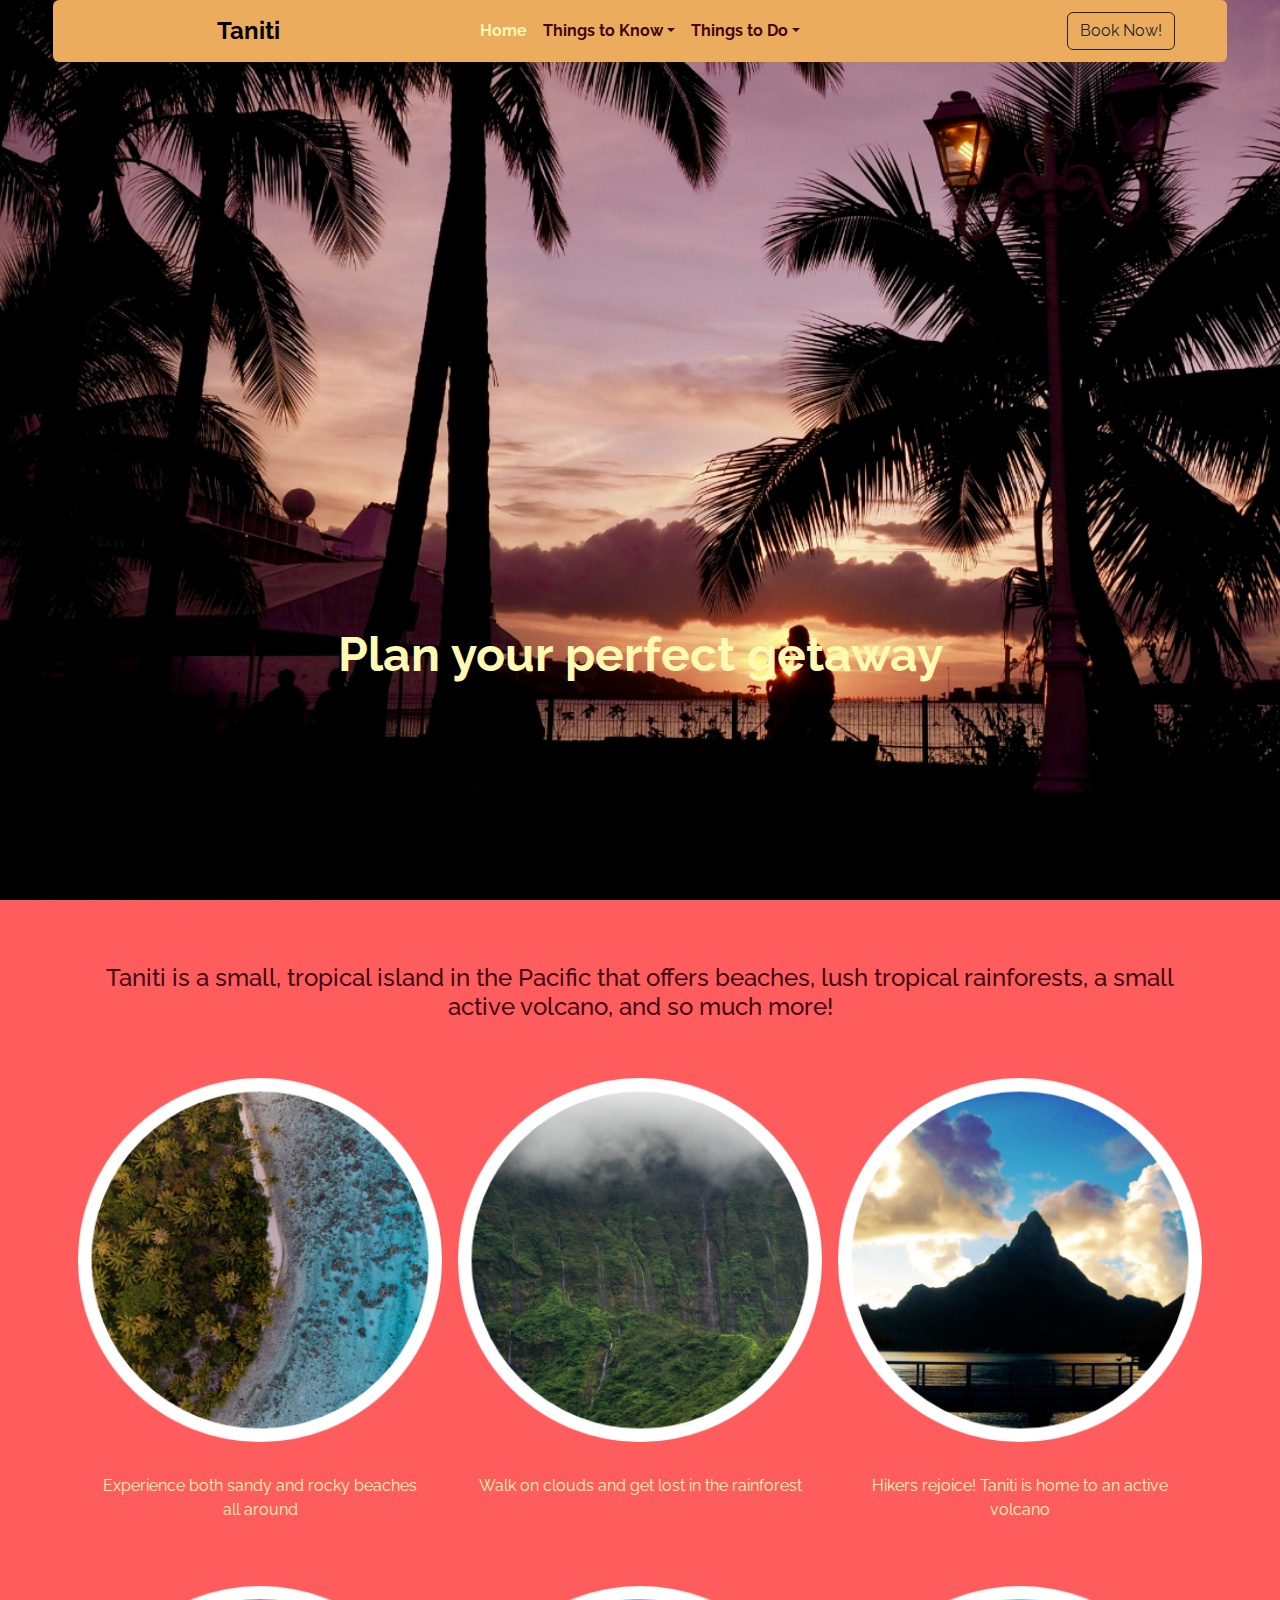
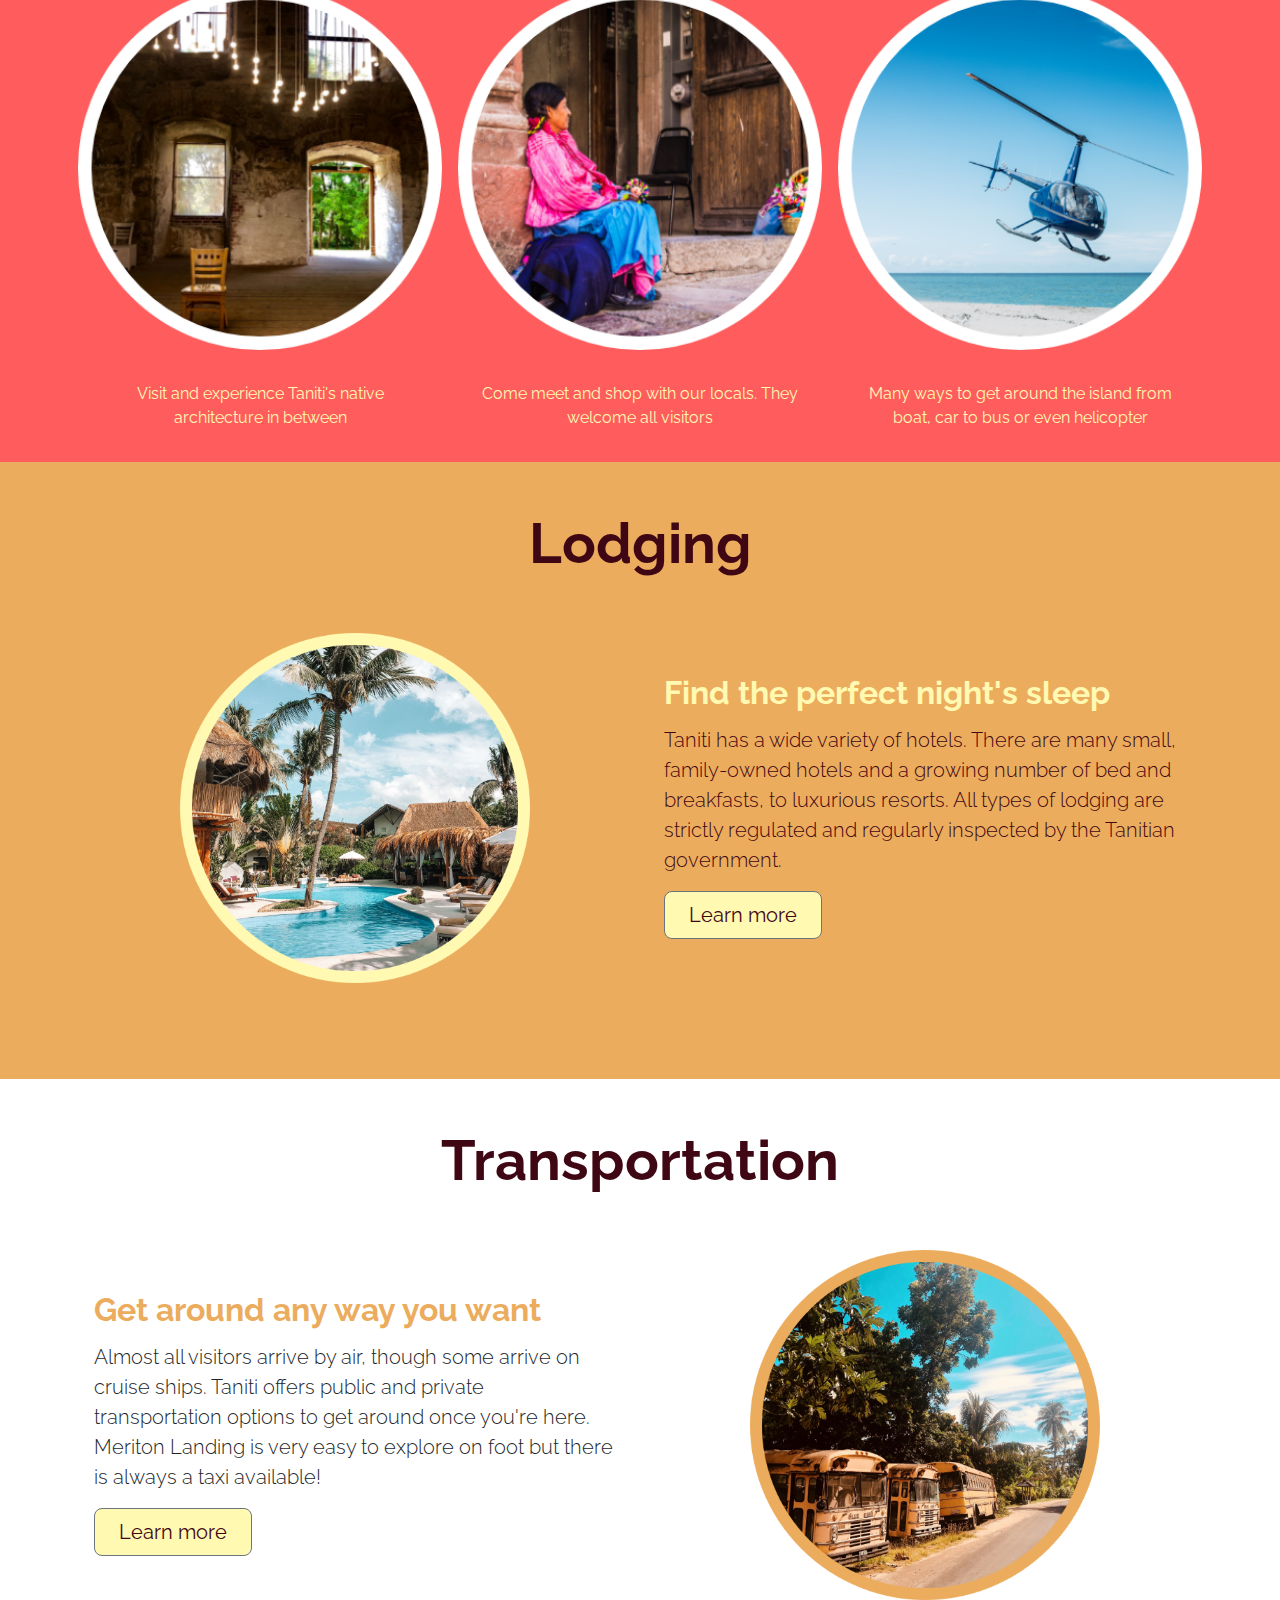
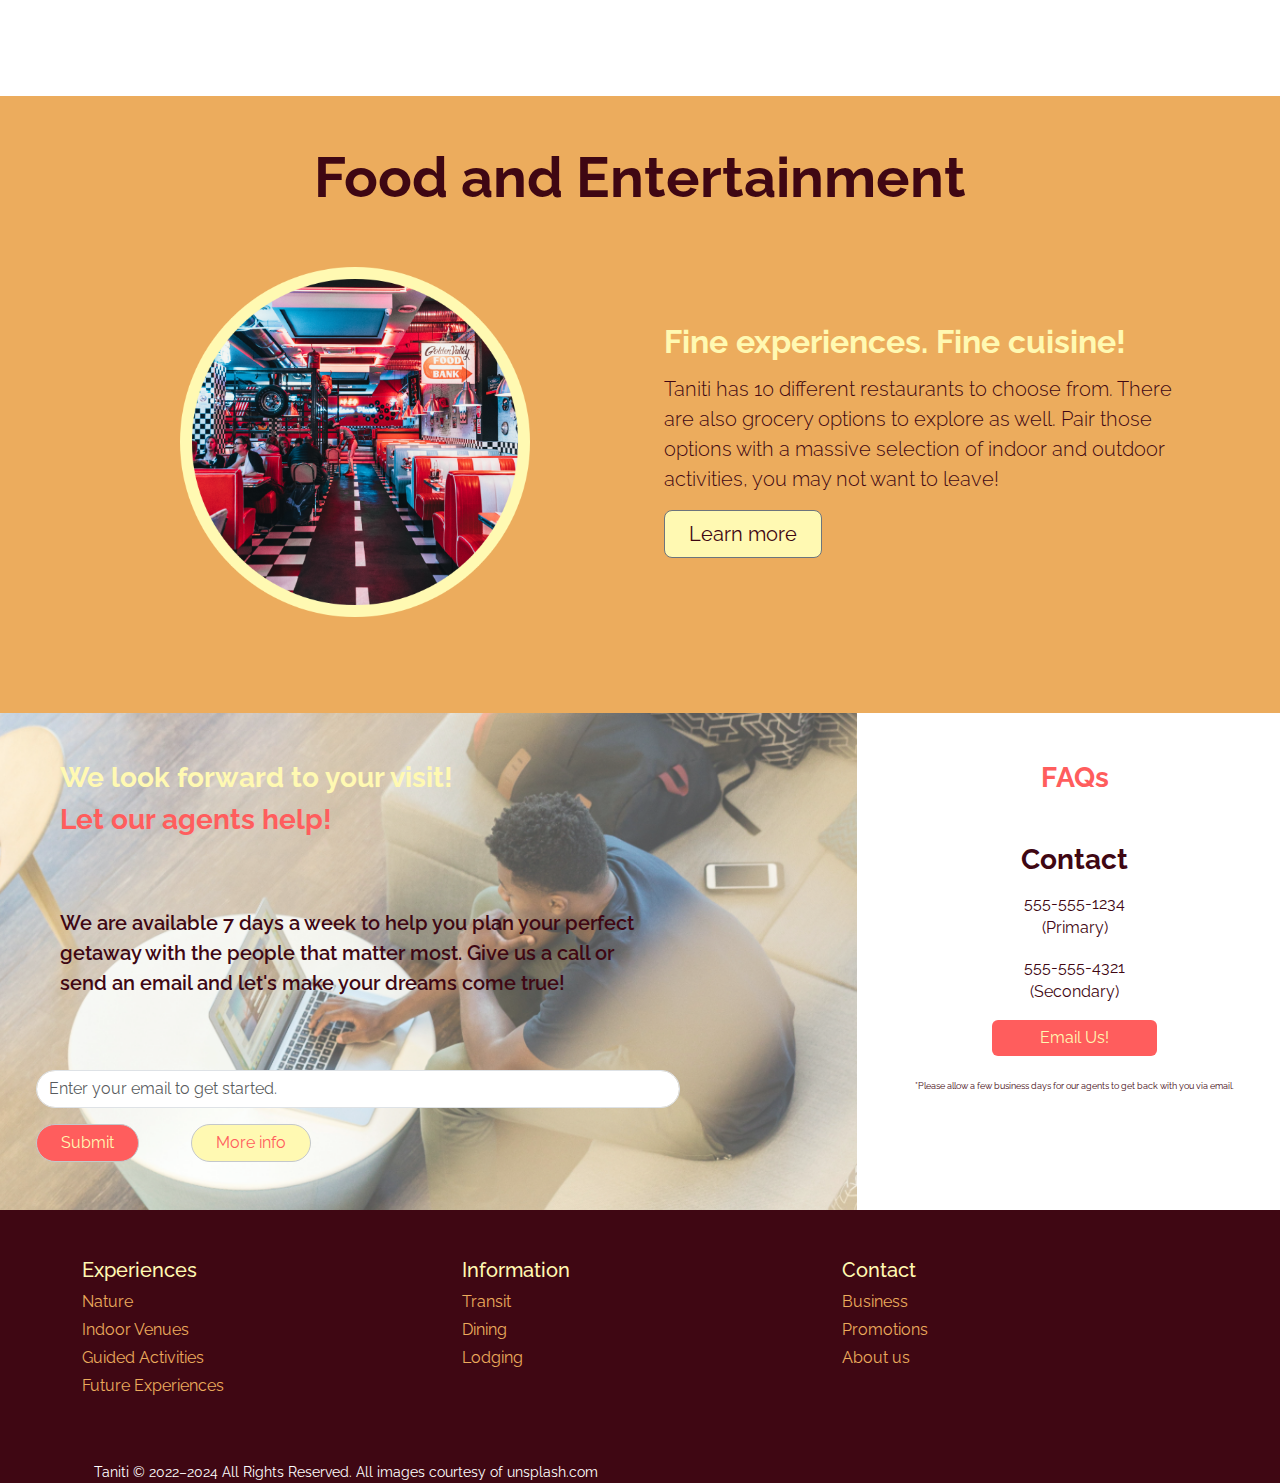
==== commit cbbb9ad5: "Home page complete. next is bug fixes" ====
--- a/home.html
+++ b/home.html
@@ -20,7 +20,7 @@
 </head>
 
 <body>
-	<!-- ====== Title ====== -->
+	<!-- ============= Title  -->
 	<section id="title" class="text-center text-bg-dark">
 
 		<div class="cover-container d-flex w-100 h-100 p-3 mx-auto flex-column">
@@ -84,38 +84,39 @@
 
 		</div>
 
-	</section><!-- End title -->
-	<!-- ====== About ====== -->
+	</section>
+	<!-- End title -->
+	<!-- ============= About -->
 	<section id="about">
 		<div class="container pt-5">
-			<h3 class="about-heading text-center py-3 fs-4 lh-2">
+			<h3 class="text-center py-3 fs-4 lh-2">
 				Taniti is a small, tropical island in the Pacific that offers beaches, lush tropical rainforests, a
 				small active volcano, and so much more!
 			</h3>
 			<div class="row">
-				<div class="col-sm-4 g-3 py-3 ms-auto">
-					<div class="card bg-transparent border-0" style="">
-						<img class="about-img card-img-top mb-3" src="/assets/img/home/island-beach.png" alt="">
-						<div class="card-body">
-							<p class="card-text about-caption text-center">Experience both sandy and rocky beaches all
+				<div class="col-sm-4 g-3 py-3">
+					<div class="card bg-transparent border-0">
+						<img class="card-img-top mb-3" src="/assets/img/home/island-beach.png" alt="">
+						<div class="card-body">
+							<p class="card-text text-center">Experience both sandy and rocky beaches all
 								around</p>
 						</div>
 					</div>
 				</div>
 				<div class="col-sm-4 g-3 py-3 ms-auto">
 					<div class="card bg-transparent border-0" style="">
-						<img class="about-img card-img-top mb-3" src="/assets/img/home/rainforest.png" alt="">
-						<div class="card-body">
-							<p class="card-text about-caption text-center">Walk on clouds and get lost in the rainforest
+						<img class="card-img-top mb-3" src="/assets/img/home/rainforest.png" alt="">
+						<div class="card-body">
+							<p class="card-text text-center">Walk on clouds and get lost in the rainforest
 							</p>
 						</div>
 					</div>
 				</div>
 				<div class="col-sm-4 g-3 py-3 ms-auto">
 					<div class="card bg-transparent border-0" style="">
-						<img class="about-img card-img-top mb-3" src="/assets/img/home/volcano.png" alt="">
-						<div class="card-body">
-							<p class="card-text about-caption text-center">Hikers rejoice! Taniti is home to an active
+						<img class="card-img-top mb-3" src="/assets/img/home/volcano.png" alt="">
+						<div class="card-body">
+							<p class="card-text text-center">Hikers rejoice! Taniti is home to an active
 								volcano</p>
 						</div>
 					</div>
@@ -124,9 +125,9 @@
 			<div class="row">
 				<div class="col-sm-4 g-3 py-3 ms-auto">
 					<div class="card bg-transparent border-0" style="">
-						<img class="about-img card-img-top mb-3" src="/assets/img/home/architecture.png" alt="">
-						<div class="card-body">
-							<p class="card-text about-caption text-center">
+						<img class="card-img-top mb-3" src="/assets/img/home/architecture.png" alt="">
+						<div class="card-body">
+							<p class="card-text text-center">
 								Visit and experience Taniti's native architecture in between
 							</p>
 						</div>
@@ -134,9 +135,9 @@
 				</div>
 				<div class="col-sm-4 g-3 py-3 ms-auto">
 					<div class="card bg-transparent border-0" style="">
-						<img class="about-img card-img-top mb-3" src="/assets/img/home/locals.png" alt="">
-						<div class="card-body">
-							<p class="card-text about-caption text-center">
+						<img class="card-img-top mb-3" src="/assets/img/home/locals.png" alt="">
+						<div class="card-body">
+							<p class="card-text text-center">
 								Come meet and shop with our locals. They welcome all visitors
 							</p>
 						</div>
@@ -144,9 +145,9 @@
 				</div>
 				<div class="col-sm-4 g-3 py-3 ms-auto">
 					<div class="card bg-transparent border-0" style="">
-						<img class="about-img card-img-top mb-3" src="/assets/img/home/heli-tour.png" alt="">
-						<div class="card-body">
-							<p class="card-text about-caption text-center">
+						<img class="card-img-top mb-3" src="/assets/img/home/heli-tour.png" alt="">
+						<div class="card-body">
+							<p class="card-text text-center">
 								Many ways to get around the island from boat, car to bus or even helicopter
 							</p>
 						</div>
@@ -154,407 +155,165 @@
 				</div>
 			</div>
 		</div>
-	</section><!-- End About -->
-
-	<!-- ====== Lodging ====== -->
+	</section>
+	<!-- End About -->
+	<!-- ============= Lodging -->
 	<section id="lodging">
 		<div class="container col-xxl-8 px-4 py-5">
 			<h1 class="section-title text-center fw-bold display-4">Lodging</h1>
 			<div class="row flex-lg-row align-items-center g-5 py-5">
-			  <div class="col-10 col-sm-8 col-lg-6">
-				<img src="/assets/img/home/lodging.png" class="d-block mx-lg-auto img-fluid" alt="Taniti resort" width="350" height="auto" loading="lazy">
-			  </div>
-			  <div class="col-lg-6">
-				<h2 class="fw-bold lh-1 mb-3">
-					Find the perfect night's sleep</h2>
-				<p class="lead">
-					Taniti has a wide variety of hotels. There are many small, family-owned hotels and a growing number of bed and breakfasts, to luxurious resorts. All types of lodging are strictly regulated and regularly inspected by the Tanitian government.</p>
-				<div class="d-grid gap-2 d-md-flex justify-content-md-start">
-				  <button type="button" class="btn btn-primary border-secondary btn-lg px-4">Learn more</button>
-				</div>
-			  </div>
-			</div>
-		  </div>
+				<div class="col-10 col-sm-8 col-lg-6">
+					<img src="/assets/img/home/lodging.png" class="d-block mx-lg-auto img-fluid" alt="Taniti resort"
+						width="350" height="auto" loading="lazy">
+				</div>
+				<div class="col-lg-6">
+					<h2 class="fw-bold lh-1 mb-3">
+						Find the perfect night's sleep</h2>
+					<p class="lead">
+						Taniti has a wide variety of hotels. There are many small, family-owned hotels and a growing
+						number of bed and breakfasts, to luxurious resorts. All types of lodging are strictly regulated
+						and regularly inspected by the Tanitian government.</p>
+					<div class="d-grid gap-2 d-md-flex justify-content-md-start">
+						<button type="button" class="btn btn-primary border-secondary btn-lg px-4">Learn more</button>
+					</div>
+				</div>
+			</div>
+		</div>
 	</section><!-- End Lodging -->
-
-	<!-- ====== Transportation ====== -->
+	<!-- ============= Transportation -->
 	<section id="transportation">
 		<div class="container col-xxl-8 px-4 py-5">
 			<h1 class="section-title text-center fw-bold display-4">
 				Transportation</h1>
 			<div class="row flex-lg-row-reverse align-items-center g-5 py-5">
-			  <div class="col-10 col-sm-8 col-lg-6">
-				<img src="/assets/img/home/lodging.png" class="d-block mx-lg-auto img-fluid" alt="Taniti resort" width="350" height="auto" loading="lazy">
+				<div class="col-10 col-sm-8 col-lg-6">
+					<img src="/assets/img/home/transit.png" class="d-block mx-lg-auto img-fluid" alt="Taniti resort"
+						width="350" height="auto" loading="lazy">
+				</div>
+				<div class="col-lg-6">
+					<h2 class="fw-bold lh-1 mb-3">
+						Get around any way you want</h2>
+					<p class="lead">
+						Almost all visitors arrive by air, though some arrive on cruise ships. Taniti offers public and
+						private transportation options to get around once you're here. Meriton Landing is very easy to
+						explore on foot but there is always a taxi available!
+					</p>
+					<div class="d-grid gap-2 d-md-flex justify-content-md-start">
+						<button type="button" class="btn btn-primary border-secondary btn-lg px-4">
+							Learn more</button>
+					</div>
+				</div>
+			</div>
+		</div>
+	</section><!-- End Transportation -->
+	<!-- ============= Food and Entertainment -->
+	<section id="food-ent">
+		<div class="container col-xxl-8 px-4 py-5">
+			<h1 class="section-title text-center fw-bold display-4">
+				Food and Entertainment</h1>
+			<div class="row flex-lg-row align-items-center g-5 py-5">
+				<div class="col-10 col-sm-8 col-lg-6">
+					<img src="/assets/img/home/food-ent.png" class="d-block mx-lg-auto img-fluid" alt="Taniti resort"
+						width="350" height="auto" loading="lazy">
+				</div>
+				<div class="col-lg-6">
+					<h2 class="fw-bold lh-1 mb-3">
+						Fine experiences. Fine cuisine!</h2>
+					<p class="lead">
+						Taniti has 10 different restaurants to choose from. There are also grocery options to explore as
+						well. Pair those options with a massive selection of indoor and outdoor activities, you may not
+						want to leave!</p>
+					<div class="d-grid gap-2 d-md-flex justify-content-md-start">
+						<button type="button" class="btn btn-primary border-secondary btn-lg px-4">
+							Learn more</button>
+					</div>
+				</div>
+			</div>
+		</div>
+	</section>
+	<!-- end Food & Ent -->
+	<!-- ============= Agent ====== -->
+	<section id="agent">
+		<div class="col-12">
+			<div class="row flex-lg-row">
+				<div class="agent col-sm-8 px-5 py-5">
+					<h3 class="agent-primary fw-bold ps-4">
+						We look forward to your visit!</h3>
+					<h3 class="agent-secondary fw-bold mb-5 ps-4">
+						Let our agents help!</h3>
+					<p class="lead fw-semibold mb-5 p-4 col-10">
+						We are available 7 days a week to help you plan your perfect getaway with the people that matter
+						most. Give us a call or send an email and let's make your dreams come true!
+					</p>
+					<div class="col-10">
+						<input type="email" class="form-control rounded-5 align-content-start mb-3" id="email"
+							placeholder="Enter your email to get started.">
+						<div class="invalid-feedback">
+							Please enter a valid email address.
+						</div>
+					</div>
+					<button class="btn btn-primary btn-md px-4 rounded-5 border-secondary-subtle"
+						type="submit">Submit</button>
+					<button class="btn btn-secondary btn-md ms-5 px-4 rounded-5 border-secondary-subtle"
+						type="button">More info</button>
+				</div>
+
+				<div class="agent-contact col-4 py-5 text-center">
+					<div class="container">
+						<h3 class="agent-secondary fw-bold mb-5">
+							FAQs</h3>
+						<h3 class="agent-contact fw-bold">
+							Contact</h3>
+						<p class="agent-contact my-3">555-555-1234<br>(Primary)</p>
+						<p class="agent-contact my-3">555-555-4321<br>(Secondary)</p>
+						<p class="agent-contact"><a href="mailto:some@email.com" target="_blank"
+								class="btn btn-primary border-0 px-5">
+								Email Us!</a></p>
+						<p class="agent-contact disclaimer mt-4">
+							*Please allow a few business days for our agents to get back with you via email.</p>
+					</div>
+				</div>
+			</div>
+		</div>
+	</section><!-- End Agent -->
+	<!-- ============= Footer ====== -->
+	<section id="footer">
+		<footer class="container pt-5">
+			<div class="row">
+			  <div class="col-6 col-md">
+				<h5>Experiences</h5>
+				<ul class="list-unstyled text-small">
+				  <li class="mb-1"><a class="link-secondary text-decoration-none" href="#">Nature</a></li>
+				  <li class="mb-1"><a class="link-secondary text-decoration-none" href="#">Indoor Venues</a></li>
+				  <li class="mb-1"><a class="link-secondary text-decoration-none" href="#">Guided Activities</a></li>
+				  <li class="mb-1"><a class="link-secondary text-decoration-none" href="#">Future Experiences</a></li>
+				</ul>
 			  </div>
-			  <div class="col-lg-6">
-				<h2 class="fw-bold lh-1 mb-3">
-					Get around any way you want</h2>
-				<p class="lead">
-					Taniti has a wide variety of hotels. There are many small, family-owned hotels and a growing number of bed and breakfasts, to luxurious resorts. All types of lodging are strictly regulated and regularly inspected by the Tanitian government.</p>
-				<div class="d-grid gap-2 d-md-flex justify-content-md-start">
-				  <button type="button" class="btn btn-primary border-secondary btn-lg px-4">Learn more</button>
-				</div>
+			  <div class="col-6 col-md">
+				<h5>Information</h5>
+				<ul class="list-unstyled text-small">
+				  <li class="mb-1"><a class="link-secondary text-decoration-none" href="#">Transit</a></li>
+				  <li class="mb-1"><a class="link-secondary text-decoration-none" href="#">Dining</a></li>
+				  <li class="mb-1"><a class="link-secondary text-decoration-none" href="#">Lodging</a></li>
+				</ul>
 			  </div>
-			</div>
-		  </div>
-	</section><!-- End Transportation -->
-
-
-
-
-
-	<!-- ====== Food and Entertainment ====== -->
-	<section>
-		<div id="food-entertainment">
-			<svg class="div-orange">
-				<rect id="div-orange" rx="0" ry="0" x="0" y="0" width="1400" height="775">
-				</rect>
-			</svg>
-			<div id="col-2_c">
-				<svg class="div_da">
-					<rect id="div_da" rx="0" ry="0" x="0" y="0" width="760" height="687">
-					</rect>
-				</svg>
-				<div id="desc_c">
-					<svg class="div_db">
-						<rect id="div_db" rx="0" ry="0" x="0" y="0" width="600" height="500">
-						</rect>
-					</svg>
-					<div id="buttons">
-						<div onclick="application.goToTargetView(event)" id="btn-book-pink" class="btn_book_pink">
-							<svg class="Path_1" viewBox="0 0 252 71">
-								<path id="Path_1"
-									d="M 21 0 L 231 0 C 242.5979766845703 0 252 9.402019500732422 252 21 L 252 50 C 252 61.59798049926758 242.5979766845703 71 231 71 L 21 71 C 9.402019500732422 71 0 61.59798049926758 0 50 L 0 21 C 0 9.402019500732422 9.402019500732422 0 21 0 Z">
-								</path>
-							</svg>
-							<div id="Book_now">
-								<span>Book now!</span>
-							</div>
-						</div>
-						<div onclick="application.goToTargetView(event)" id="btn-learn">
-							<svg class="Path_1_df" viewBox="0 0 252 71">
-								<path id="Path_1_df"
-									d="M 21 0 L 231 0 C 242.5979766845703 0 252 9.402019500732422 252 21 L 252 50 C 252 61.59798049926758 242.5979766845703 71 231 71 L 21 71 C 9.402019500732422 71 0 61.59798049926758 0 50 L 0 21 C 0 9.402019500732422 9.402019500732422 0 21 0 Z">
-								</path>
-							</svg>
-							<div id="Learn_more">
-								<span>Learn more</span>
-							</div>
-						</div>
-					</div>
-					<div id="Taniti_has_10_different_restau">
-						<span>Taniti has 10 different restaurants to choose from. There are also grocery options to
-							explore as well. Pair those options with a massive selection of indoor and outdoor
-							activities, you may not want to leave!</span>
-					</div>
-					<div id="Fine_Experiences_Fine_Cuisine">
-						<span>Fine Experiences, Fine Cuisine!</span>
-					</div>
-				</div>
-			</div>
-			<div id="col-2_dj">
-				<svg class="div_dk">
-					<rect id="div_dk" rx="0" ry="0" x="0" y="0" width="500" height="687">
-					</rect>
-				</svg>
-				<img id="food-american-diner" src="food-american-diner.png" srcset="food-american-diner.png 1x">
-
-			</div>
-			<div id="title">
-				<svg class="div_dn">
-					<rect id="div_dn" rx="0" ry="0" x="0" y="0" width="1260" height="90">
-					</rect>
-				</svg>
-				<div id="title_do">
-					<span>Food and Entertainment</span>
-				</div>
-			</div>
-		</div>
+			  <div class="col-6 col-md">
+				<h5>Contact</h5>
+				<ul class="list-unstyled text-small">
+				  <li class="mb-1"><a class="link-secondary text-decoration-none" href="#">Business</a></li>
+				  <li class="mb-1"><a class="link-secondary text-decoration-none" href="#">Promotions</a></li>
+				  <li class="mb-1"><a class="link-secondary text-decoration-none" href="#">About us</a></li>
+				</ul>
+			  </div>
+			</div>
+			<div class="container mt-5 ">
+				<div class="col-12 col-md">
+					<small class="d-block text-body-secondary">Taniti © 2022–2024 All Rights Reserved. All images courtesy of unsplash.com</small>
+				  </div>
+			  </div>
+		  </footer>
 	</section>
-	<!-- end Food and Entertainment -->
-	<datalist></datalist>
-
-	<!-- ====== Agent ====== -->
-	<section>
-		<div id="agent">
-			<div id="col-2">
-				<svg class="div">
-					<rect id="div" rx="0" ry="0" x="0" y="0" width="479" height="795">
-					</rect>
-				</svg>
-
-				<div id="contact_cf">
-					<div id="Please_allow_a_few_business_da">
-						<span>*Please allow a few business days for our agents to get back with you via email</span>
-					</div>
-					<div id="emailusvisittaniticom">
-						<span>emailus@visittaniti.com</span>
-					</div>
-					<div id="n_55-555-4321">
-						<span>555-555-4321</span>
-					</div>
-					<div id="n_55-555-1234">
-						<span>555-555-1234</span>
-					</div>
-					<div onclick="application.goToTargetView(event)" id="Contact_">
-						<span>Contact </span>
-					</div>
-				</div>
-				<div onclick="application.goToTargetView(event)" id="FAQs">
-					<span>FAQs</span>
-				</div>
-			</div>
-			<div id="col-2_cm">
-				<img id="div-img" src="div-img.png" srcset="div-img.png 1x">
-
-				<div id="email">
-					<svg class="div_cp">
-						<rect id="div_cp" rx="0" ry="0" x="0" y="0" width="648.542" height="90">
-						</rect>
-					</svg>
-					<div id="form-email-entry">
-						<svg class="Rectangle_1">
-							<rect id="Rectangle_1" rx="30.5" ry="30.5" x="0" y="0" width="655" height="61">
-							</rect>
-						</svg>
-						<div id="Enter_your_email_to_get_starte">
-							<span>Enter your email to get started.</span>
-						</div>
-					</div>
-					<div id="btn-submit" class="btn_submit">
-						<svg class="Path_2" viewBox="0 0 150 48.158">
-							<path id="Path_2"
-								d="M 24.07894897460938 0 L 125.9210586547852 0 C 139.219482421875 0 150 10.78051090240479 150 24.07894897460938 C 150 37.37738800048828 139.219482421875 48.15789794921875 125.9210586547852 48.15789794921875 L 24.07894897460938 48.15789794921875 C 10.78051090240479 48.15789794921875 0 37.37738800048828 0 24.07894897460938 C 0 10.78051090240479 10.78051090240479 0 24.07894897460938 0 Z">
-							</path>
-						</svg>
-						<div id="Submit">
-							<span>Submit</span>
-						</div>
-					</div>
-					<div onclick="application.goToTargetView(event)" id="btn-more" class="btn_more">
-						<svg class="Path_2_cx" viewBox="0 0 150 48.158">
-							<path id="Path_2_cx"
-								d="M 24.07894325256348 0 L 125.921028137207 0 C 139.2194671630859 0 149.9999542236328 10.78050804138184 149.9999542236328 24.07894134521484 C 149.9999542236328 37.37737655639648 139.2194671630859 48.15788269042969 125.921028137207 48.15788269042969 L 24.07894325256348 48.15788269042969 C 10.78050804138184 48.15788269042969 0 37.37737655639648 0 24.07894134521484 C 0 10.78050804138184 10.78050804138184 0 24.07894325256348 0 Z">
-							</path>
-						</svg>
-						<div id="More_info">
-							<span>More info</span>
-						</div>
-					</div>
-				</div>
-				<div id="desc">
-					<svg class="div_c">
-						<rect id="div_c" rx="0" ry="0" x="0" y="0" width="740" height="410">
-						</rect>
-					</svg>
-					<div id="We_are_available_7_days_a_week">
-						<span>We are available 7 days a week to help you <br />plan your perfect getaway with the people
-							<br />that matter most! Give us a call or send an <br />email and let’s make your dreams
-							come true!</span>
-					</div>
-					<div id="Let_our_agents_help">
-						<span>Let our agents help!</span>
-					</div>
-					<div id="We_look_forward_to_your_visit">
-						<span>We look forward to your visit!</span>
-					</div>
-				</div>
-			</div>
-		</div>
-	</section><!-- End Agent -->
-
-
-
-
-	<!-- ====== Footer ====== -->
-	<!-- sitemap -->
-	<section id="sitemap">
-		<div id="site-links">
-			<div id="promo_t">
-				<div onclick="application.goToTargetView(event)" id="Promotions_">
-					<span>Promotions </span>
-				</div>
-				<div id="Holiday_Calendar">
-					<span>Holiday Calendar</span>
-				</div>
-				<div id="Weddings__Honeymoons">
-					<span>Weddings & Honeymoons</span>
-				</div>
-				<div id="Business">
-					<span>Business</span>
-				</div>
-				<div id="Sports">
-					<span>Sports</span>
-				</div>
-			</div>
-
-			<div id="about_z">
-				<div onclick="application.goToTargetView(event)" id="About">
-					<span>About</span>
-				</div>
-				<div id="Natural_Experiences">
-					<span>Natural Experiences</span>
-				</div>
-				<div id="Indoor_Experiences">
-					<span>Indoor Experiences</span>
-				</div>
-				<div id="Outdoor_Experiences">
-					<span>Outdoor Experiences</span>
-				</div>
-				<div id="Our_Locals">
-					<span>Our Locals</span>
-				</div>
-			</div>
-			<div id="lodging_">
-				<div onclick="application.goToTargetView(event)" id="Lodging">
-					<span>Lodging</span>
-				</div>
-				<div id="Hotels">
-					<span>Hotels</span>
-				</div>
-				<div id="Bed-n-Breakfast">
-					<span>Bed-n-Breakfast</span>
-				</div>
-				<div id="Beach_Houses">
-					<span>Beach Houses</span>
-				</div>
-				<div id="Private_Homes">
-					<span>Private Homes</span>
-				</div>
-			</div>
-			<div id="transit_bb">
-				<div onclick="application.goToTargetView(event)" id="Transit">
-					<span>Transit</span>
-				</div>
-				<div id="Car_Rental">
-					<span>Car Rental</span>
-				</div>
-				<div id="Taxis">
-					<span>Taxis</span>
-				</div>
-				<div id="Walking">
-					<span>Walking</span>
-				</div>
-				<div id="Bicycles">
-					<span>Bicycles</span>
-				</div>
-				<div id="Car_Share">
-					<span>Car Share</span>
-				</div>
-				<div id="ShuttlesPublic_Transit">
-					<span>Shuttles/Public Transit</span>
-				</div>
-			</div>
-			<div id="dining_bj">
-				<div onclick="application.goToTargetView(event)" id="Dining">
-					<span>Dining</span>
-				</div>
-				<div id="Restaurants">
-					<span>Restaurants</span>
-				</div>
-				<div id="Super_Markets">
-					<span>Super Markets</span>
-				</div>
-				<div id="Grocery">
-					<span>Grocery</span>
-				</div>
-				<div id="Convenience">
-					<span>Convenience</span>
-				</div>
-			</div>
-			<div id="experiences_">
-				<div onclick="application.goToTargetView(event)" id="Experiences">
-					<span>Experiences</span>
-				</div>
-				<div id="Nature">
-					<span>Nature</span>
-				</div>
-				<div id="Beaches">
-					<span>Beaches</span>
-				</div>
-				<div id="Rainforests">
-					<span>Rainforests</span>
-				</div>
-				<div id="Volcano">
-					<span>Volcano</span>
-				</div>
-				<div id="Indoor_Venues">
-					<span>Indoor Venues</span>
-				</div>
-				<div id="PubsMicrobrewery">
-					<span>Pubs/Microbrewery</span>
-				</div>
-				<div id="Movie_Theater">
-					<span>Movie Theater</span>
-				</div>
-				<div id="Arcade">
-					<span>Arcade</span>
-				</div>
-				<div id="Art_Gallery">
-					<span>Art Gallery</span>
-				</div>
-				<div id="Bowling">
-					<span>Bowling</span>
-				</div>
-				<div id="Nightclub">
-					<span>Nightclub</span>
-				</div>
-				<div id="Guided_Activitites">
-					<span>Guided Activitites</span>
-				</div>
-				<div id="Native_Architecture">
-					<span>Native Architecture</span>
-				</div>
-				<div id="Fish_Tours">
-					<span>Fish Tours</span>
-				</div>
-				<div id="Helicopter_Tour">
-					<span>Helicopter Tour</span>
-				</div>
-				<div id="BoatBus_Tours">
-					<span>Boat/Bus Tours</span>
-				</div>
-				<div id="Ziplining">
-					<span>Ziplining</span>
-				</div>
-				<div id="Snorkeling">
-					<span>Snorkeling</span>
-				</div>
-				<div id="Future_Experiences">
-					<span>Future Experiences</span>
-				</div>
-				<div id="Golf">
-					<span>Golf</span>
-				</div>
-			</div>
-		</div>
-		<div id="Taniti_Sitemap">
-			<span>Taniti Sitemap</span>
-		</div>
-		</div>
-	</section>
-
-	<!-- footer -->
-	<section id="footer">
-		<div class="footer">
-			<svg class="div-pink">
-				<rect id="div-pink" rx="0" ry="0" x="0" y="0" width="1400" height="800">
-				</rect>
-			</svg>
-			<div id="All_Images_courtesy_of_unsplas">
-				<span>All Images courtesy of unsplash.com</span>
-			</div>
-			<div id="Taniti__2022_All_Rights_Reserv">
-				<span>Taniti © 2022 All Rights Reserved</span>
-			</div>
-
-			<footer class="mastfoot mt-auto">
-				<div class="inner">
-					<p>Cover template for <a href="https://getbootstrap.com/">Bootstrap</a>, by <a
-							href="https://twitter.com/mdo">@mdo</a>.</p>
-				</div>
-			</footer>
-	</section><!-- End Footer -->
+	<!-- End Footer -->
 
 
 	<!-- Main js -->
--- a/assets/css/home.css
+++ b/assets/css/home.css
@@ -1,18 +1,25 @@
+/* ======== Home page ============ 
+--------------------------------*/
 * {
 	font-family: "Raleway"
 }
 .section-title {
 	color: #3f0713;
 }
-/* ======== HOME PAGE ============ 
---------------------------------*/
-
+
+
+/* ======== Title ============ 
+--------------------------------*/
 #title {
 	background-image : url(/assets/img/hero/index.png);
 	height: 100vh;
 	background-size: cover;
 	background-repeat: no-repeat;
 }
+#title h1 {
+	color: #fff9b2;
+}
+
 
 /* navbar */
 #home-nav {
@@ -30,11 +37,8 @@
 }
 /* end navbar */
 
-#title h1 {
- 	color: #fff9b2;
-}
-
-
+
+/* responsiveness */
 @media (min-width: 576px) {
     .navbar-expand-sm .navbar-collapse {
         display: flex !important;
@@ -49,51 +53,45 @@
 	}
 }
 
-/* ======== About section ======== */
-
+
+/* ======== About section ========
+--------------------------------*/
 #about {
 	background-color: #ff5d5d;
 }
-
-.about-img {
-}
-
-.about-caption {
+#about p {
 	color: #fff9b2;
 	font-size: 1rem;
 }
-
-.about-heading {
-	color: #3f0713;
-}
-
+#about h3 {
+	color: #3f0713;
+}
+
+
+/* responsiveness */
 @media (max-width: 575px) {
-	.about-img {
+	#about img {
 		width: 75%;
 		margin-left: 12.5%;
 	}
-	.about-caption{
+	#about p{
 		font-size: 1.2rem;
 	}
-	.about-heading {
+	#about h3 {
 		width: 75%;
 		margin-left: 12.5%;
 	}
 }
 
 
-/* ======== Lodging ======== */
-
+/* ======== Lodging ======== 
+---------------------------*/
 #lodging {
 	background-color: #ecac5d;
 }
-
-
-
 #lodging h2 {
 	color: #fff9b2;
 }
-
 #lodging p {
 	color: #3f0713;
 }
@@ -104,23 +102,92 @@
 #lodging .btn-primary:hover{
 background-color: #ff5d5d !important;
 }
-/* ======== Transportation ======== */
-
+
+/* ====== Transportation ======= 
+-------------------------------*/
+#transportation h2 {
+	color: #ecac5d;
+}
 #transportation .btn-primary {
-		background-color:#fff9b2 !important;
-		color: #3f0713;
-	}
+	background-color:#fff9b2 !important;
+	color: #3f0713;
+}
 #transportation .btn-primary:hover{
 	background-color: #ecac5d !important;
 }
 
-
-/* ======== Food and Entertainment ======== */
+/* === Food and Entertainment ===
+--------------------------------*/
+#food-ent {
+	background-color: #ecac5d;
+}
+#food-ent h2 {
+	color: #fff9b2;
+}
+
+#food-ent p {
+	color: #3f0713;
+}
+#food-ent .btn-primary {
+	background-color:#fff9b2 !important;
+	color: #3f0713;
+}
+#food-ent .btn-primary:hover{
+	background-color: #ff5d5d !important;
+}
+
 /* ======== Agent/Faqs/contact ======== */
-/* ======== Sitemap ======== */
+#agent .agent{
+	background-image: url(/assets/img/agent/agent1.png);
+	background-size: cover;
+}
+.agent-primary {
+	color: #fff9b2;
+}
+.agent-secondary {
+	color:#ff5d5d;
+}
+#agent p {
+	color: #3f0713;
+}
+#email {
+	color: #ff5d5d !important;
+}
+#agent .btn-primary {
+	background-color: #ff5d5d;
+	color: #fff9b2;
+}
+#agent .btn-primary:hover {
+	background-color: #fff9b2;
+	color: #3f0713;
+}
+#agent .btn-secondary {
+	background-color: #fff9b2;
+	color: #ff5d5d;
+}
+#agent .btn-secondary:hover {
+	background-color: #ff5d5d;
+	color: #3f0713;
+}
+.agent-contact {
+	color: #3f0713;
+}
+.disclaimer {
+	font-size: xx-small;
+}
 /* ======== Footer ======== */
-
-
+#footer {
+	background-color: #3f0713;
+}
+#footer h5 {
+	color: #fff9b2;
+}
+.link-secondary{
+	color: #ecac5d !important;
+}
+#footer small {
+	color: #fff !important;
+}
 
 
 /* colors involved */
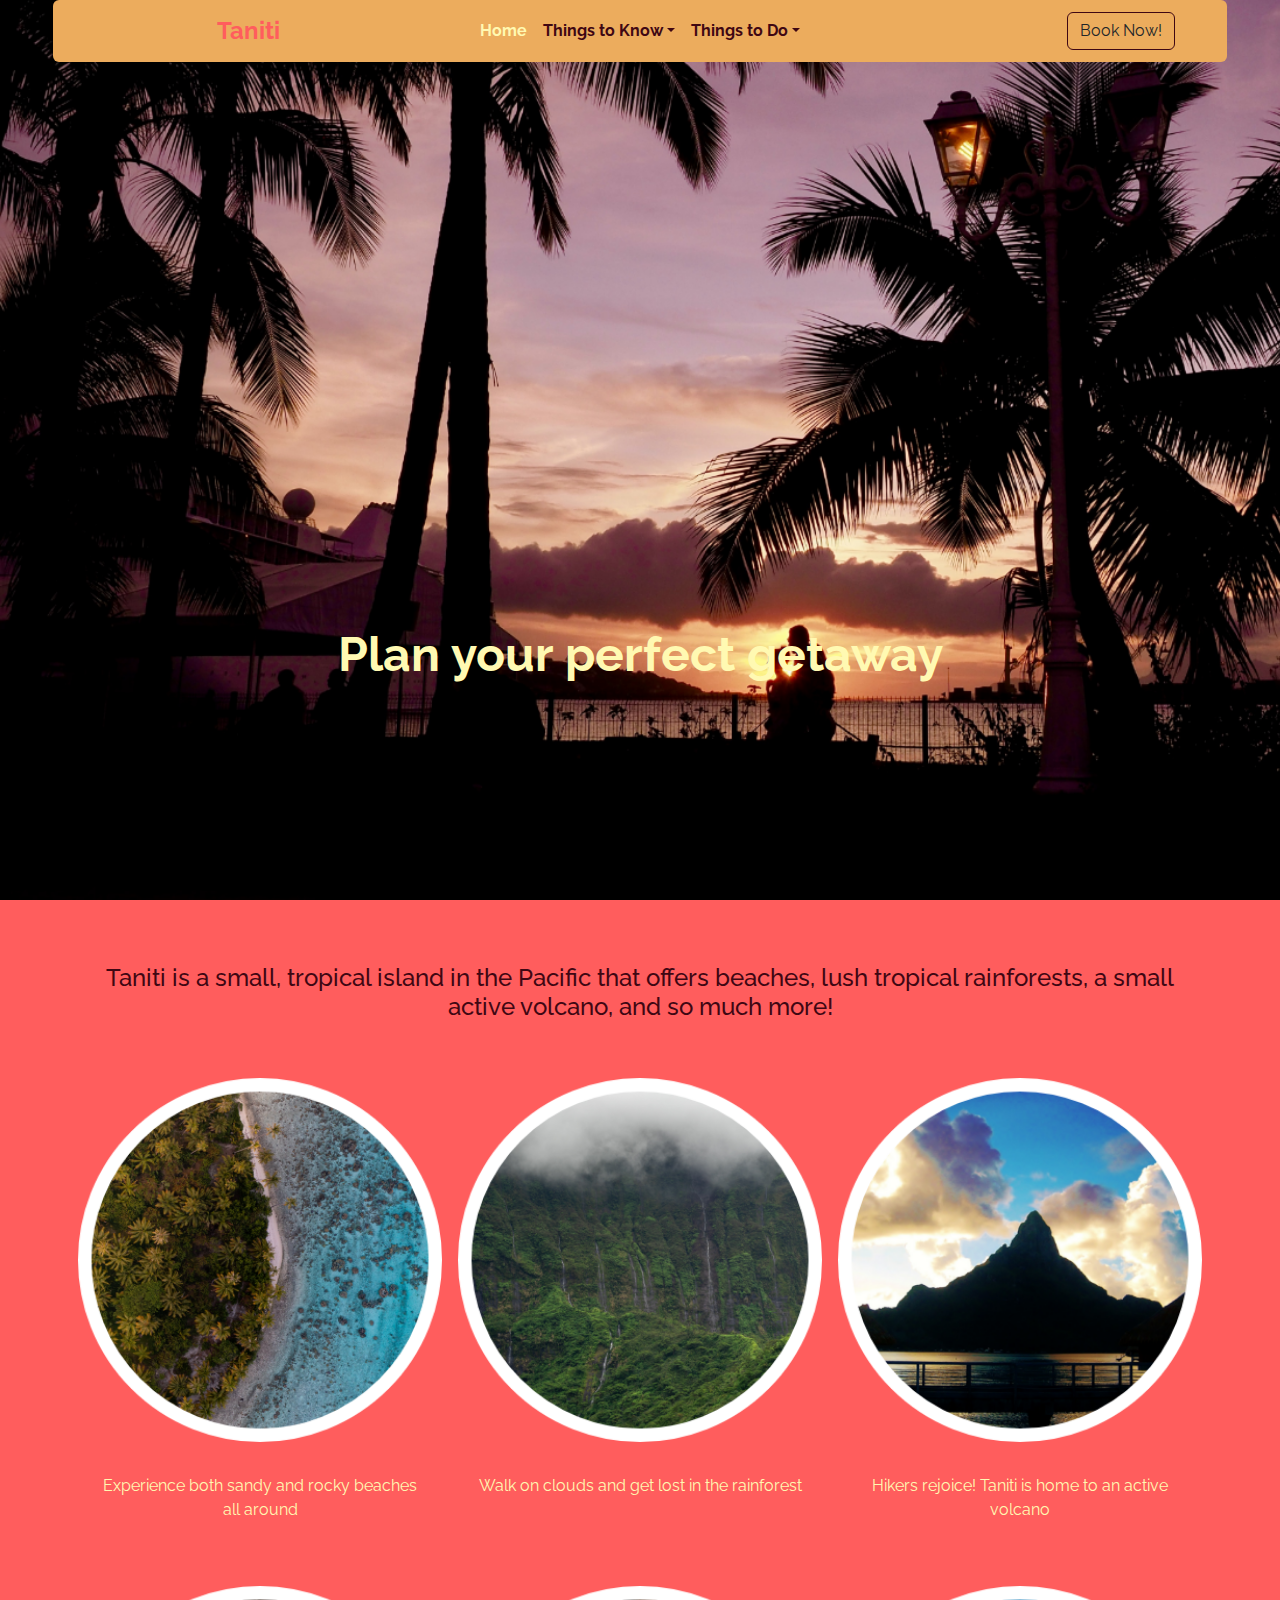
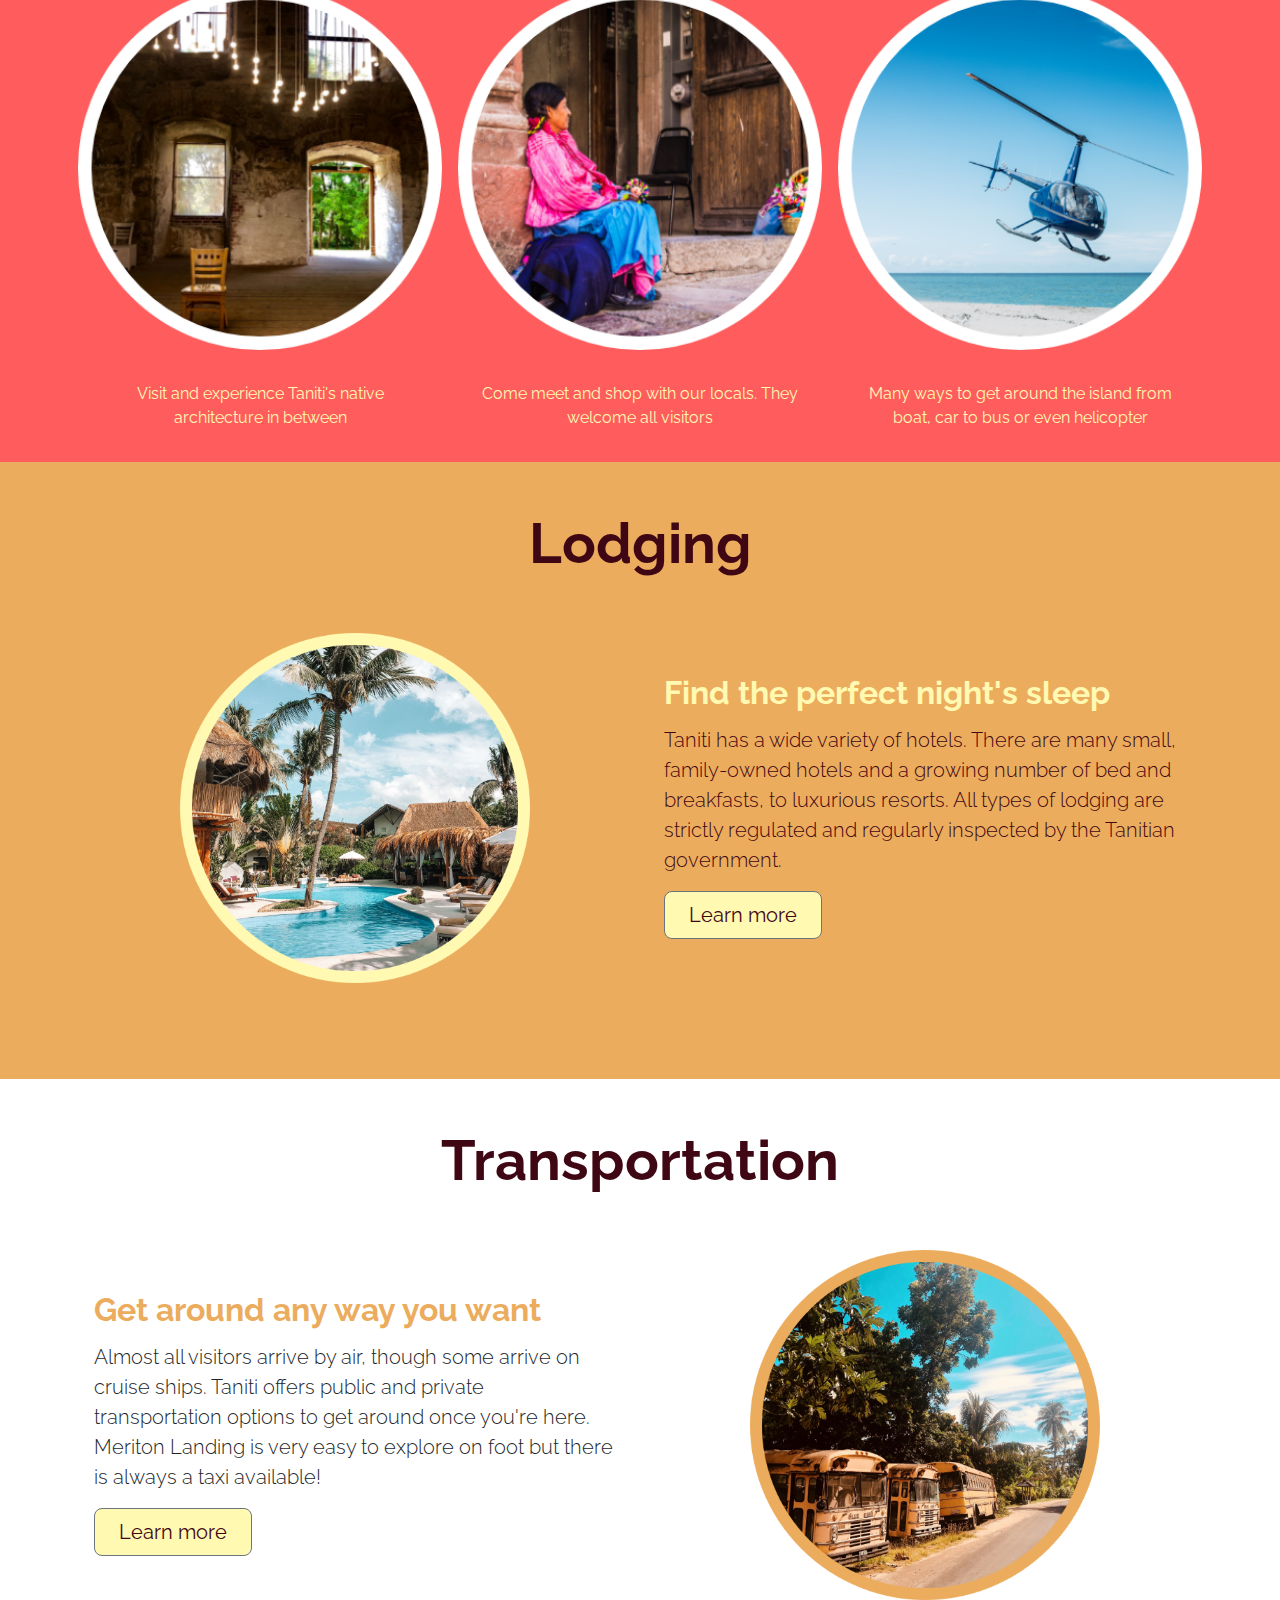
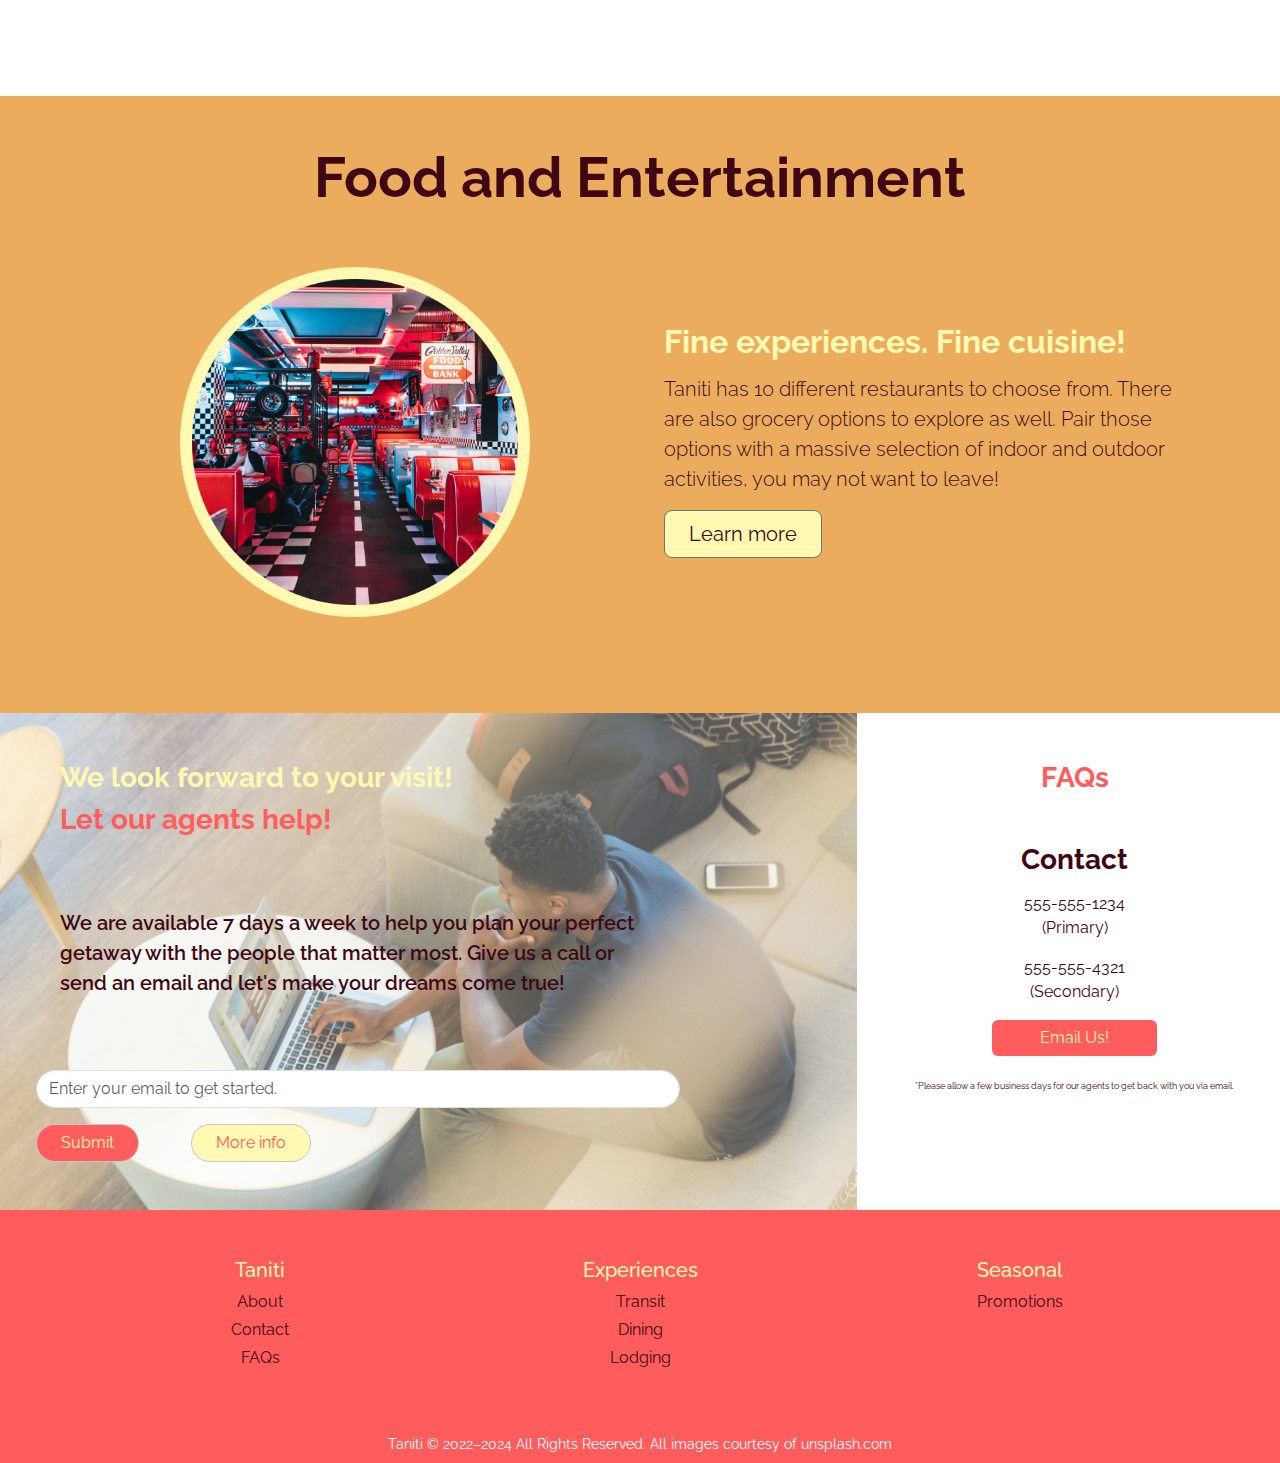
==== commit 9ac84af3: "added links to the pages." ====
--- a/home.html
+++ b/home.html
@@ -27,45 +27,47 @@
 			<header class="mb-auto">
 				<div class="container flex-column col-md-11 col-lg-12">
 
-					<nav id="home-nav" class="navbar fixed-top col-11 mx-auto navbar-expand-sm rounded">
+					<nav id="title-nav" class="navbar fixed-top col-11 mx-auto navbar-expand-sm rounded">
 						<div class="container-fluid">
-							<button class="navbar-toggler" type="button" data-bs-toggle="collapse"
+							<button class="navbar-toggler border-0" type="button" data-bs-toggle="collapse"
 								data-bs-target="#navbarsExample11" aria-controls="navbarsExample11"
 								aria-expanded="false" aria-label="Toggle navigation">
 								<span class="navbar-toggler-icon"></span>
 							</button>
 
 							<div class="collapse navbar-collapse d-lg-flex" id="navbarsExample11">
-								<a class="navbar-brand col-lg-3 me-0 fw-bolder fs-4" href="#">Taniti</a>
+								<a class="navbar-brand col-lg-3 me-0 fw-bolder fs-4" href="/home.html">Taniti</a>
 								<ul class="navbar-nav justify-content-center">
 									<li class="nav-item">
-										<a class="nav-link active" aria-current="page" href="#">Home</a>
+										<a class="nav-link active" aria-current="page" href="/home.html">Home</a>
 									</li>
 									<li class="nav-item dropdown">
 										<a class="nav-link dropdown-toggle" href="#" data-bs-toggle="dropdown"
 											aria-expanded="false">
 											Things to Know</a>
-										<ul class="dropdown-menu bg-dark">
-											<li><a class="dropdown-item" href="#">Promotions</a></li>
-											<li><a class="dropdown-item" href="#">About</a></li>
-											<li><a class="dropdown-item" href="#">Contact</a></li>
-											<li><a class="dropdown-item" href="#">FAQs</a></li>
+										<ul class="dropdown-menu  bg-body-primary border-0">
+											<li><a class="dropdown-item" href="/public/promo.html">Promotions</a></li>
+											<li><a class="dropdown-item" href="/public/about.html">About</a></li>
+											<li><a class="dropdown-item" href="/public/contact.html">Contact</a></li>
+											<li><a class="dropdown-item" href="/public/faq.html">FAQs</a></li>
 										</ul>
 									</li>
 									<li class="nav-item dropdown">
 										<a class="nav-link dropdown-toggle" href="#" data-bs-toggle="dropdown"
 											aria-expanded="false">
 											Things to Do</a>
-										<ul class="dropdown-menu bg-dark">
-											<li><a class="dropdown-item" href="#">Dining</a></li>
-											<li><a class="dropdown-item" href="#">Transit</a></li>
-											<li><a class="dropdown-item" href="#">Experiences</a></li>
-											<li><a class="dropdown-item" href="#">Lodging</a></li>
+										<ul class="dropdown-menu bg-body-primary border-0">
+											<li><a class="dropdown-item" href="/public/dining.html">Dining</a></li>
+											<li><a class="dropdown-item" href="/public/transit.html">Transit</a></li>
+											<li><a class="dropdown-item" href="/public/experiences.html">Experiences</a>
+											</li>
+											<li><a class="dropdown-item" href="/public/lodging.html">Lodging</a></li>
 										</ul>
 									</li>
 								</ul>
 								<div class="d-lg-flex col-lg-3 justify-content-lg-end">
-									<button class="btn btn-outline-dark">Book Now!</button>
+									<a href="/public/contact.html"><button class="btn btn-outline-dark">Book
+											Now!</button></a>
 								</div>
 							</div>
 						</div>
@@ -174,7 +176,8 @@
 						number of bed and breakfasts, to luxurious resorts. All types of lodging are strictly regulated
 						and regularly inspected by the Tanitian government.</p>
 					<div class="d-grid gap-2 d-md-flex justify-content-md-start">
-						<button type="button" class="btn btn-primary border-secondary btn-lg px-4">Learn more</button>
+						<a href="/public/lodging.html"><button type="button"
+								class="btn btn-primary border-secondary btn-lg px-4">Learn more</button></a>
 					</div>
 				</div>
 			</div>
@@ -199,8 +202,8 @@
 						explore on foot but there is always a taxi available!
 					</p>
 					<div class="d-grid gap-2 d-md-flex justify-content-md-start">
-						<button type="button" class="btn btn-primary border-secondary btn-lg px-4">
-							Learn more</button>
+						<a href="/public/transit.html"><button type="button"
+								class="btn btn-primary border-secondary btn-lg px-4">Learn more</button></a>
 					</div>
 				</div>
 			</div>
@@ -224,8 +227,8 @@
 						well. Pair those options with a massive selection of indoor and outdoor activities, you may not
 						want to leave!</p>
 					<div class="d-grid gap-2 d-md-flex justify-content-md-start">
-						<button type="button" class="btn btn-primary border-secondary btn-lg px-4">
-							Learn more</button>
+						<a href="/public/dining.html"><button type="button"
+								class="btn btn-primary border-secondary btn-lg px-4">Learn more</button></a>
 					</div>
 				</div>
 			</div>
@@ -234,7 +237,7 @@
 	<!-- end Food & Ent -->
 	<!-- ============= Agent ====== -->
 	<section id="agent">
-		<div class="col-12">
+		<div class="col-12 overflow-hidden">
 			<div class="row flex-lg-row">
 				<div class="agent col-sm-8 px-5 py-5">
 					<h3 class="agent-primary fw-bold ps-4">
@@ -252,10 +255,11 @@
 							Please enter a valid email address.
 						</div>
 					</div>
-					<button class="btn btn-primary btn-md px-4 rounded-5 border-secondary-subtle"
-						type="submit">Submit</button>
-					<button class="btn btn-secondary btn-md ms-5 px-4 rounded-5 border-secondary-subtle"
-						type="button">More info</button>
+					<a href="#"><button class="btn btn-primary btn-md px-4 rounded-5 border-secondary-subtle"
+							type="submit">Submit</button></a>
+					<a href="/public/about.html"><button
+							class="btn btn-secondary btn-md ms-5 px-4 rounded-5 border-secondary-subtle"
+							type="button">More info</button></a>
 				</div>
 
 				<div class="agent-contact col-4 py-5 text-center">
@@ -275,43 +279,53 @@
 				</div>
 			</div>
 		</div>
-	</section><!-- End Agent -->
+	</section>
+	<!-- End Agent -->
 	<!-- ============= Footer ====== -->
 	<section id="footer">
-		<footer class="container pt-5">
+		<footer class="container pt-5 text-center">
 			<div class="row">
-			  <div class="col-6 col-md">
-				<h5>Experiences</h5>
-				<ul class="list-unstyled text-small">
-				  <li class="mb-1"><a class="link-secondary text-decoration-none" href="#">Nature</a></li>
-				  <li class="mb-1"><a class="link-secondary text-decoration-none" href="#">Indoor Venues</a></li>
-				  <li class="mb-1"><a class="link-secondary text-decoration-none" href="#">Guided Activities</a></li>
-				  <li class="mb-1"><a class="link-secondary text-decoration-none" href="#">Future Experiences</a></li>
-				</ul>
-			  </div>
-			  <div class="col-6 col-md">
-				<h5>Information</h5>
-				<ul class="list-unstyled text-small">
-				  <li class="mb-1"><a class="link-secondary text-decoration-none" href="#">Transit</a></li>
-				  <li class="mb-1"><a class="link-secondary text-decoration-none" href="#">Dining</a></li>
-				  <li class="mb-1"><a class="link-secondary text-decoration-none" href="#">Lodging</a></li>
-				</ul>
-			  </div>
-			  <div class="col-6 col-md">
-				<h5>Contact</h5>
-				<ul class="list-unstyled text-small">
-				  <li class="mb-1"><a class="link-secondary text-decoration-none" href="#">Business</a></li>
-				  <li class="mb-1"><a class="link-secondary text-decoration-none" href="#">Promotions</a></li>
-				  <li class="mb-1"><a class="link-secondary text-decoration-none" href="#">About us</a></li>
-				</ul>
-			  </div>
-			</div>
-			<div class="container mt-5 ">
+				<div class="col-6 col-md">
+					<a class="text-decoration-none" href="/home.html">
+						<h5>Taniti</h5>
+					</a>
+					<ul class="list-unstyled text-small">
+						<li class="mb-1"><a class="link-secondary text-decoration-none"
+								href="/public/about.html">About</a></li>
+						<li class="mb-1"><a class="link-secondary text-decoration-none"
+								href="/public/contact.html">Contact</a></li>
+						<li class="mb-1"><a class="link-secondary text-decoration-none" href="/public/faq.html">FAQs</a>
+						</li>
+					</ul>
+				</div>
+				<div class="col-6 col-md">
+					<a class="text-decoration-none" href="/public/experiences.html">
+						<h5>Experiences</h5>
+					</a>
+					<ul class="list-unstyled text-small">
+						<li class="mb-1"><a class="link-secondary text-decoration-none"
+								href="/public/transit.html">Transit</a></li>
+						<li class="mb-1"><a class="link-secondary text-decoration-none"
+								href="/public/dining.html">Dining</a></li>
+						<li class="mb-1"><a class="link-secondary text-decoration-none"
+								href="/public/lodging.html">Lodging</a></li>
+					</ul>
+				</div>
+				<div class="col-6 col-md">
+					<h5>Seasonal</h5>
+					<ul class="list-unstyled text-small">
+						<li class="mb-1"><a class="link-secondary text-decoration-none"
+								href="/public/promo.html">Promotions</a></li>
+					</ul>
+				</div>
+			</div>
+			<div class="container mt-5 pb-2 text-center">
 				<div class="col-12 col-md">
-					<small class="d-block text-body-secondary">Taniti © 2022–2024 All Rights Reserved. All images courtesy of unsplash.com</small>
-				  </div>
-			  </div>
-		  </footer>
+					<small class="d-block text-body-secondary">Taniti © 2022–2024 All Rights Reserved. All images
+						courtesy of unsplash.com</small>
+				</div>
+			</div>
+		</footer>
 	</section>
 	<!-- End Footer -->
 
@@ -319,7 +333,6 @@
 	<!-- Main js -->
 	<!-- <script id="applicationScript" type="text/javascript" src="home.js"></script> -->
 
-	</script>
 	<!-- Bootstrap js CDN -->
 	<script src="https://cdn.jsdelivr.net/npm/bootstrap@5.3.3/dist/js/bootstrap.bundle.min.js"
 		integrity="sha384-YvpcrYf0tY3lHB60NNkmXc5s9fDVZLESaAA55NDzOxhy9GkcIdslK1eN7N6jIeHz"
--- a/assets/css/home.css
+++ b/assets/css/home.css
@@ -1,14 +1,16 @@
-/* ======== Home page ============ 
+/* ===================== Home page  
 --------------------------------*/
 * {
-	font-family: "Raleway"
+	font-family: "Raleway";
 }
 .section-title {
 	color: #3f0713;
 }
 
 
-/* ======== Title ============ 
+
+
+/* ========================= Title 
 --------------------------------*/
 #title {
 	background-image : url(/assets/img/hero/index.png);
@@ -21,12 +23,28 @@
 }
 
 
-/* navbar */
-#home-nav {
+/* ================ Navigation bar 
+--------------------------------*/
+#title-nav {
+	background-color: #ecac5d;
+}
+#title .navbar-brand {
+	color: #ff5d5d;
+}
+#title .navbar-toggler {
+	color: #fff9b2 !important;
+}
+.hamburger {
+	color: #ecac5d !important;
+}
+#title .dropdown-menu {
 	background-color: #ecac5d;
 }
 #title .dropdown-item {
-	color: #fff9b2;
+	color: #3f0713;
+}
+#title .dropdown-menu :hover {
+	background-color: #fff9b2;
 }
 #title .nav-link{
 	color: #3f0713;
@@ -35,7 +53,14 @@
 #title .active{
 	color: #fff9b2;
 }
-/* end navbar */
+#title .btn-outline-dark {
+	border-color: #3f0713;
+}
+#title .btn-outline-dark:hover {
+	border-color: #ff5d5d;
+	background-color: #ff5d5d;
+	color: #ecac5d;
+}
 
 
 /* responsiveness */
@@ -137,6 +162,8 @@
 }
 
 /* ======== Agent/Faqs/contact ======== */
+#agent {
+}
 #agent .agent{
 	background-image: url(/assets/img/agent/agent1.png);
 	background-size: cover;
@@ -175,15 +202,16 @@
 .disclaimer {
 	font-size: xx-small;
 }
+
 /* ======== Footer ======== */
 #footer {
-	background-color: #3f0713;
+	background-color: #ff5d5d;
 }
 #footer h5 {
 	color: #fff9b2;
 }
 .link-secondary{
-	color: #ecac5d !important;
+	color: #3f0713 !important;
 }
 #footer small {
 	color: #fff !important;
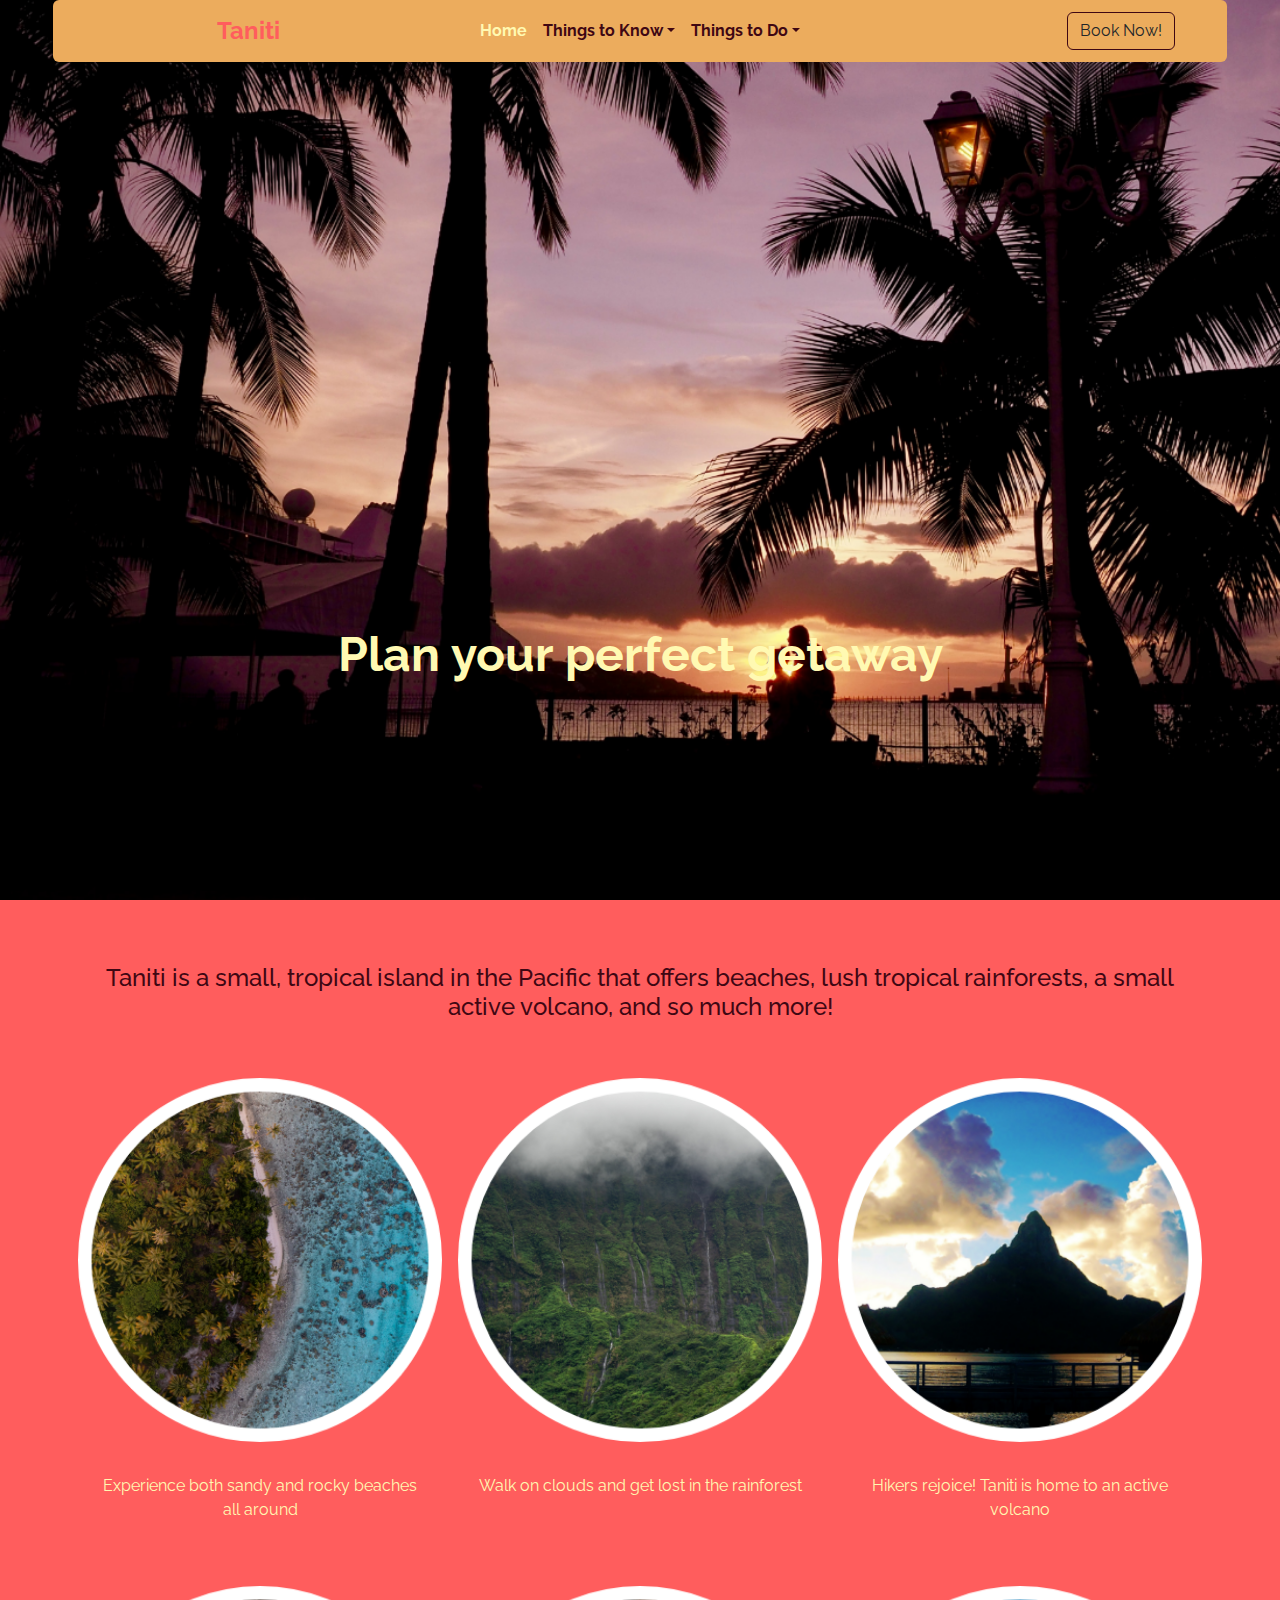
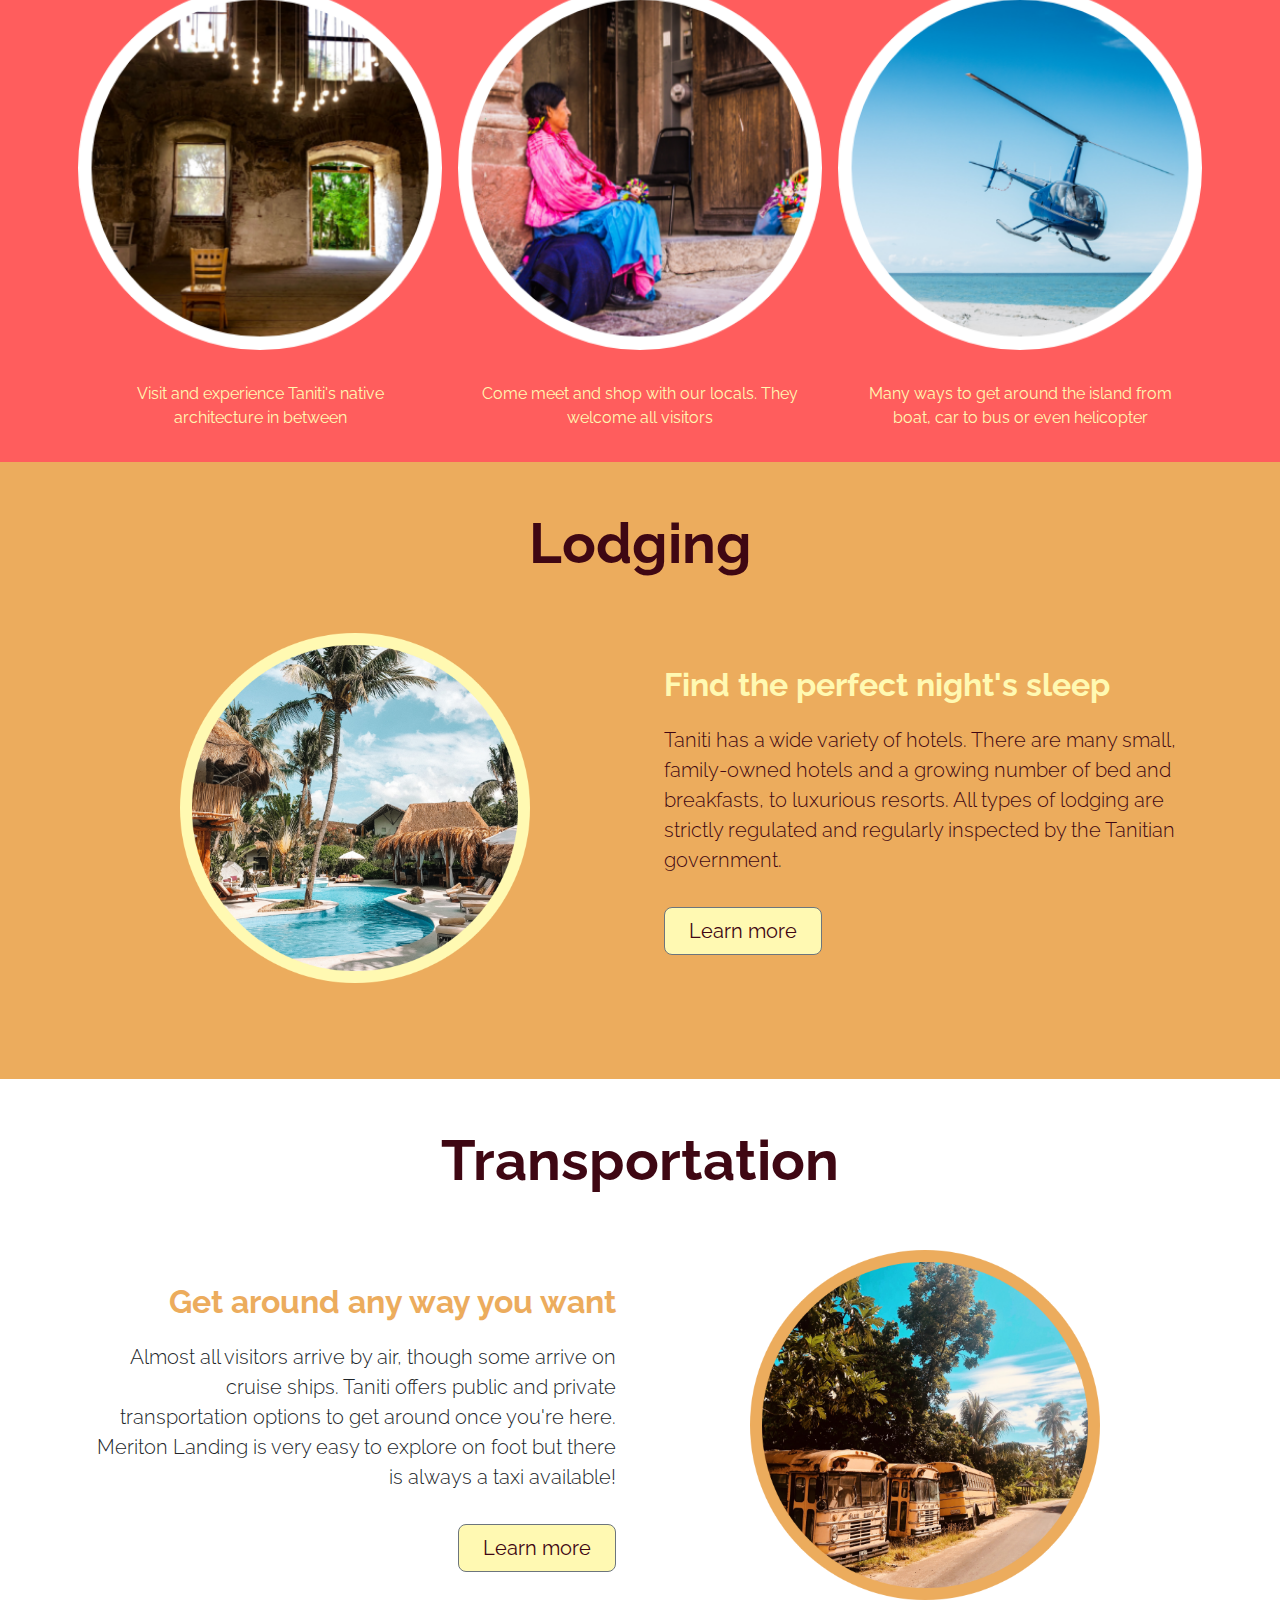
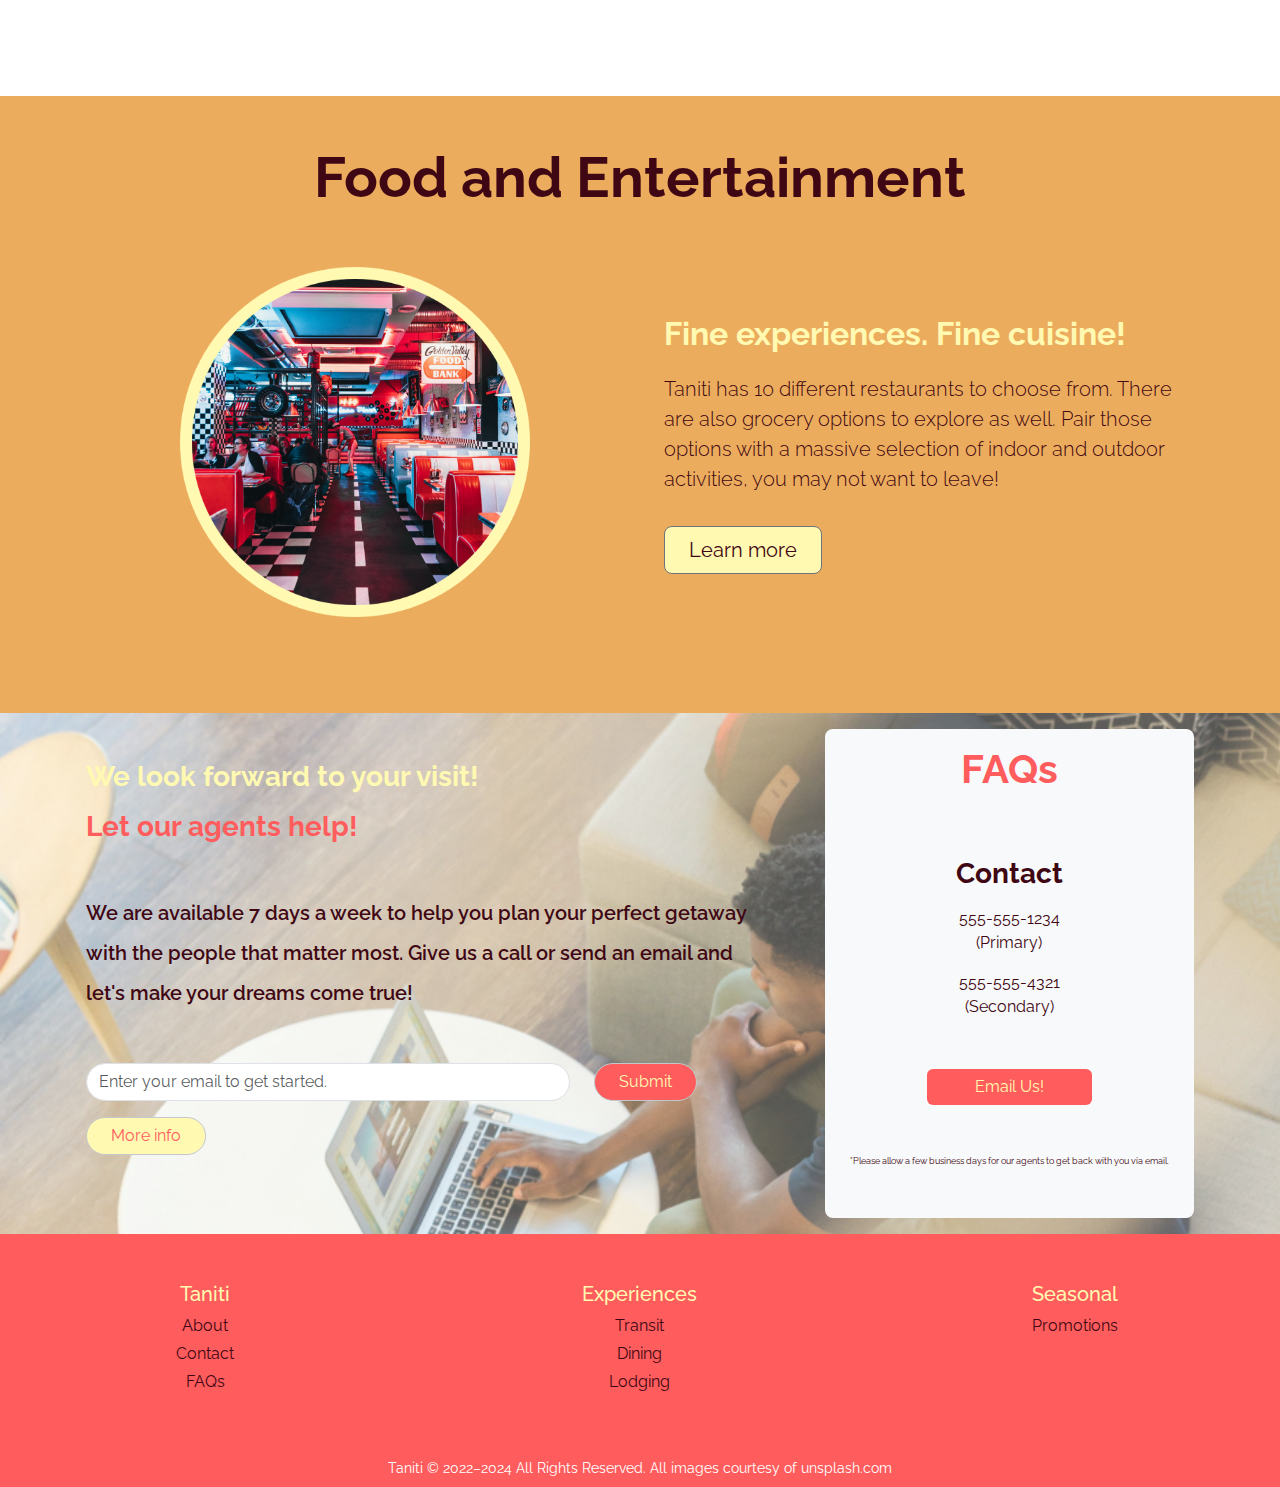
==== commit 4c4d9b15: "bug fixes adding responsiveness to site." ====
--- a/home.html
+++ b/home.html
@@ -20,7 +20,7 @@
 </head>
 
 <body>
-	<!-- ============= Title  -->
+	<!-- ============= Title -->
 	<section id="title" class="text-center text-bg-dark">
 
 		<div class="cover-container d-flex w-100 h-100 p-3 mx-auto flex-column">
@@ -57,10 +57,9 @@
 											aria-expanded="false">
 											Things to Do</a>
 										<ul class="dropdown-menu bg-body-primary border-0">
+											<li><a class="dropdown-item" href="/public/experiences.html">Experiences</a></li>
+											<li><a class="dropdown-item" href="/public/transit.html">Transit</a></li>
 											<li><a class="dropdown-item" href="/public/dining.html">Dining</a></li>
-											<li><a class="dropdown-item" href="/public/transit.html">Transit</a></li>
-											<li><a class="dropdown-item" href="/public/experiences.html">Experiences</a>
-											</li>
 											<li><a class="dropdown-item" href="/public/lodging.html">Lodging</a></li>
 										</ul>
 									</li>
@@ -88,6 +87,7 @@
 
 	</section>
 	<!-- End title -->
+
 	<!-- ============= About -->
 	<section id="about">
 		<div class="container pt-5">
@@ -159,6 +159,7 @@
 		</div>
 	</section>
 	<!-- End About -->
+
 	<!-- ============= Lodging -->
 	<section id="lodging">
 		<div class="container col-xxl-8 px-4 py-5">
@@ -169,20 +170,22 @@
 						width="350" height="auto" loading="lazy">
 				</div>
 				<div class="col-lg-6">
-					<h2 class="fw-bold lh-1 mb-3">
+					<h2 class="fw-bold lh-base mb-3">
 						Find the perfect night's sleep</h2>
-					<p class="lead">
+					<p class="lead mb-3">
 						Taniti has a wide variety of hotels. There are many small, family-owned hotels and a growing
 						number of bed and breakfasts, to luxurious resorts. All types of lodging are strictly regulated
 						and regularly inspected by the Tanitian government.</p>
 					<div class="d-grid gap-2 d-md-flex justify-content-md-start">
 						<a href="/public/lodging.html"><button type="button"
-								class="btn btn-primary border-secondary btn-lg px-4">Learn more</button></a>
-					</div>
-				</div>
-			</div>
-		</div>
-	</section><!-- End Lodging -->
+								class="btn btn-primary border-secondary btn-lg px-4 mt-3">Learn more</button></a>
+					</div>
+				</div>
+			</div>
+		</div>
+	</section>
+	<!-- End Lodging -->
+
 	<!-- ============= Transportation -->
 	<section id="transportation">
 		<div class="container col-xxl-8 px-4 py-5">
@@ -193,22 +196,24 @@
 					<img src="/assets/img/home/transit.png" class="d-block mx-lg-auto img-fluid" alt="Taniti resort"
 						width="350" height="auto" loading="lazy">
 				</div>
-				<div class="col-lg-6">
-					<h2 class="fw-bold lh-1 mb-3">
+				<div class="col-lg-6 text-end">
+					<h2 class="fw-bold lh-base mb-3">
 						Get around any way you want</h2>
-					<p class="lead">
+					<p class="lead mb-3">
 						Almost all visitors arrive by air, though some arrive on cruise ships. Taniti offers public and
 						private transportation options to get around once you're here. Meriton Landing is very easy to
 						explore on foot but there is always a taxi available!
 					</p>
-					<div class="d-grid gap-2 d-md-flex justify-content-md-start">
+					<div class="d-grid gap-2 d-md-flex justify-content-md-end">
 						<a href="/public/transit.html"><button type="button"
-								class="btn btn-primary border-secondary btn-lg px-4">Learn more</button></a>
-					</div>
-				</div>
-			</div>
-		</div>
-	</section><!-- End Transportation -->
+								class="btn btn-primary border-secondary btn-lg px-4 mt-3">Learn more</button></a>
+					</div>
+				</div>
+			</div>
+		</div>
+	</section>
+	<!-- End Transportation -->
+
 	<!-- ============= Food and Entertainment -->
 	<section id="food-ent">
 		<div class="container col-xxl-8 px-4 py-5">
@@ -220,53 +225,59 @@
 						width="350" height="auto" loading="lazy">
 				</div>
 				<div class="col-lg-6">
-					<h2 class="fw-bold lh-1 mb-3">
+					<h2 class="fw-bold lh-base mb-3">
 						Fine experiences. Fine cuisine!</h2>
-					<p class="lead">
+					<p class="lead mb-3">
 						Taniti has 10 different restaurants to choose from. There are also grocery options to explore as
 						well. Pair those options with a massive selection of indoor and outdoor activities, you may not
 						want to leave!</p>
 					<div class="d-grid gap-2 d-md-flex justify-content-md-start">
 						<a href="/public/dining.html"><button type="button"
-								class="btn btn-primary border-secondary btn-lg px-4">Learn more</button></a>
-					</div>
-				</div>
-			</div>
-		</div>
-	</section>
-	<!-- end Food & Ent -->
-	<!-- ============= Agent ====== -->
+								class="btn btn-primary border-secondary btn-lg px-4 mt-3">Learn more</button></a>
+					</div>
+				</div>
+			</div>
+		</div>
+	</section>
+	<!-- End Food and Entertainment -->
+
+	<!-- ============= Agent -->
 	<section id="agent">
-		<div class="col-12 overflow-hidden">
-			<div class="row flex-lg-row">
-				<div class="agent col-sm-8 px-5 py-5">
-					<h3 class="agent-primary fw-bold ps-4">
+		<div class="container text-center text-md-start p-3 overflow-hidden">
+			<div class="d-md-flex flex-row align-items-center">
+				<div class="col-md-8 pt-3">
+					<h3 class="agent-primary fw-bold mb-3">
 						We look forward to your visit!</h3>
-					<h3 class="agent-secondary fw-bold mb-5 ps-4">
+					<h3 class="agent-secondary fw-bold mb-3">
 						Let our agents help!</h3>
-					<p class="lead fw-semibold mb-5 p-4 col-10">
+					<p class="lead fw-semibold lh-lg lh-md-base pe-md-4 me-5">
 						We are available 7 days a week to help you plan your perfect getaway with the people that matter
 						most. Give us a call or send an email and let's make your dreams come true!
 					</p>
-					<div class="col-10">
-						<input type="email" class="form-control rounded-5 align-content-start mb-3" id="email"
-							placeholder="Enter your email to get started.">
-						<div class="invalid-feedback">
-							Please enter a valid email address.
-						</div>
-					</div>
-					<a href="#"><button class="btn btn-primary btn-md px-4 rounded-5 border-secondary-subtle"
-							type="submit">Submit</button></a>
-					<a href="/public/about.html"><button
-							class="btn btn-secondary btn-md ms-5 px-4 rounded-5 border-secondary-subtle"
-							type="button">More info</button></a>
-				</div>
-
-				<div class="agent-contact col-4 py-5 text-center">
+					<div class="row">
+						<div class="col-8">
+							<input type="email" class="form-control rounded-5 align-content-start mb-3" id="email"
+								placeholder="Enter your email to get started.">
+							<div class="invalid-feedback">
+								Please enter a valid email address.
+							</div>
+
+						</div>
+						<div class="col-4"><a href="#"><button
+									class="btn btn-primary btn-md px-4 rounded-5 border-secondary-subtle"
+									type="submit">Submit</button></a></div>
+					</div>
+					<div class="row text-start">
+						<a href="/public/about.html"><button
+								class="btn btn-secondary btn-md px-4 rounded-5 border-secondary-subtle mb-sm-5 mb-5"
+								type="button">More info</button></a>
+					</div>
+				</div>
+				<div class="agent-contact bg-light align-content-center col-md-4 col-sm text-center rounded-3">
 					<div class="container">
-						<h3 class="agent-secondary fw-bold mb-5">
+						<h3 class="agent-secondary display-6 fw-bold mb-5 pt-3">
 							FAQs</h3>
-						<h3 class="agent-contact fw-bold">
+						<h3 class="agent-contact fw-bold pt-3">
 							Contact</h3>
 						<p class="agent-contact my-3">555-555-1234<br>(Primary)</p>
 						<p class="agent-contact my-3">555-555-4321<br>(Secondary)</p>
@@ -281,25 +292,25 @@
 		</div>
 	</section>
 	<!-- End Agent -->
-	<!-- ============= Footer ====== -->
+
+	<!-- ============= Footer -->
 	<section id="footer">
-		<footer class="container pt-5 text-center">
+		<footer class="text-center pt-5 overflow-hidden">
 			<div class="row">
-				<div class="col-6 col-md">
-					<a class="text-decoration-none" href="/home.html">
-						<h5>Taniti</h5>
-					</a>
+				<div class="col col-md-4">
+					<a class="link-primary text-decoration-none" href="/home.html">
+						<h5>Taniti</h5></a>
 					<ul class="list-unstyled text-small">
 						<li class="mb-1"><a class="link-secondary text-decoration-none"
 								href="/public/about.html">About</a></li>
 						<li class="mb-1"><a class="link-secondary text-decoration-none"
 								href="/public/contact.html">Contact</a></li>
-						<li class="mb-1"><a class="link-secondary text-decoration-none" href="/public/faq.html">FAQs</a>
-						</li>
+						<li class="mb-1"><a class="link-secondary text-decoration-none"
+								href="/public/faq.html">FAQs</a></li>
 					</ul>
 				</div>
-				<div class="col-6 col-md">
-					<a class="text-decoration-none" href="/public/experiences.html">
+				<div class="col col-md-4">
+					<a class="link-primary text-decoration-none" href="/public/experiences.html">
 						<h5>Experiences</h5>
 					</a>
 					<ul class="list-unstyled text-small">
@@ -311,8 +322,8 @@
 								href="/public/lodging.html">Lodging</a></li>
 					</ul>
 				</div>
-				<div class="col-6 col-md">
-					<h5>Seasonal</h5>
+				<div class="col col-md-4">
+					<h5 class="f-title">Seasonal</h5>
 					<ul class="list-unstyled text-small">
 						<li class="mb-1"><a class="link-secondary text-decoration-none"
 								href="/public/promo.html">Promotions</a></li>
@@ -328,7 +339,6 @@
 		</footer>
 	</section>
 	<!-- End Footer -->
-
 
 	<!-- Main js -->
 	<!-- <script id="applicationScript" type="text/javascript" src="home.js"></script> -->
--- a/assets/css/home.css
+++ b/assets/css/home.css
@@ -1,4 +1,4 @@
-/* ===================== Home page  
+/* ========================== Body  
 --------------------------------*/
 * {
 	font-family: "Raleway";
@@ -162,9 +162,7 @@
 }
 
 /* ======== Agent/Faqs/contact ======== */
-#agent {
-}
-#agent .agent{
+#agent{
 	background-image: url(/assets/img/agent/agent1.png);
 	background-size: cover;
 }
@@ -176,6 +174,7 @@
 }
 #agent p {
 	color: #3f0713;
+	margin: 50px 0px;
 }
 #email {
 	color: #ff5d5d !important;
@@ -203,26 +202,29 @@
 	font-size: xx-small;
 }
 
+/* responsiveness */
+
 /* ======== Footer ======== */
 #footer {
 	background-color: #ff5d5d;
 }
-#footer h5 {
-	color: #fff9b2;
+#footer .link-primary {
+	color: #fff9b2 !important;
+}
+#footer .link-primary:hover{
+	color: #ecac5d!important;
 }
 .link-secondary{
 	color: #3f0713 !important;
 }
+.link-secondary:hover{
+	color: #fff9b2 !important;
+}
 #footer small {
 	color: #fff !important;
 }
-
-
-/* colors involved */
-/* color: #ff5d5d;
-color: #fff9b2; 
-color: #3f0713;
-#707070;
-#ecac5d;
-*/
-
+.f-title {
+	color: #fff9b2;
+}
+
+
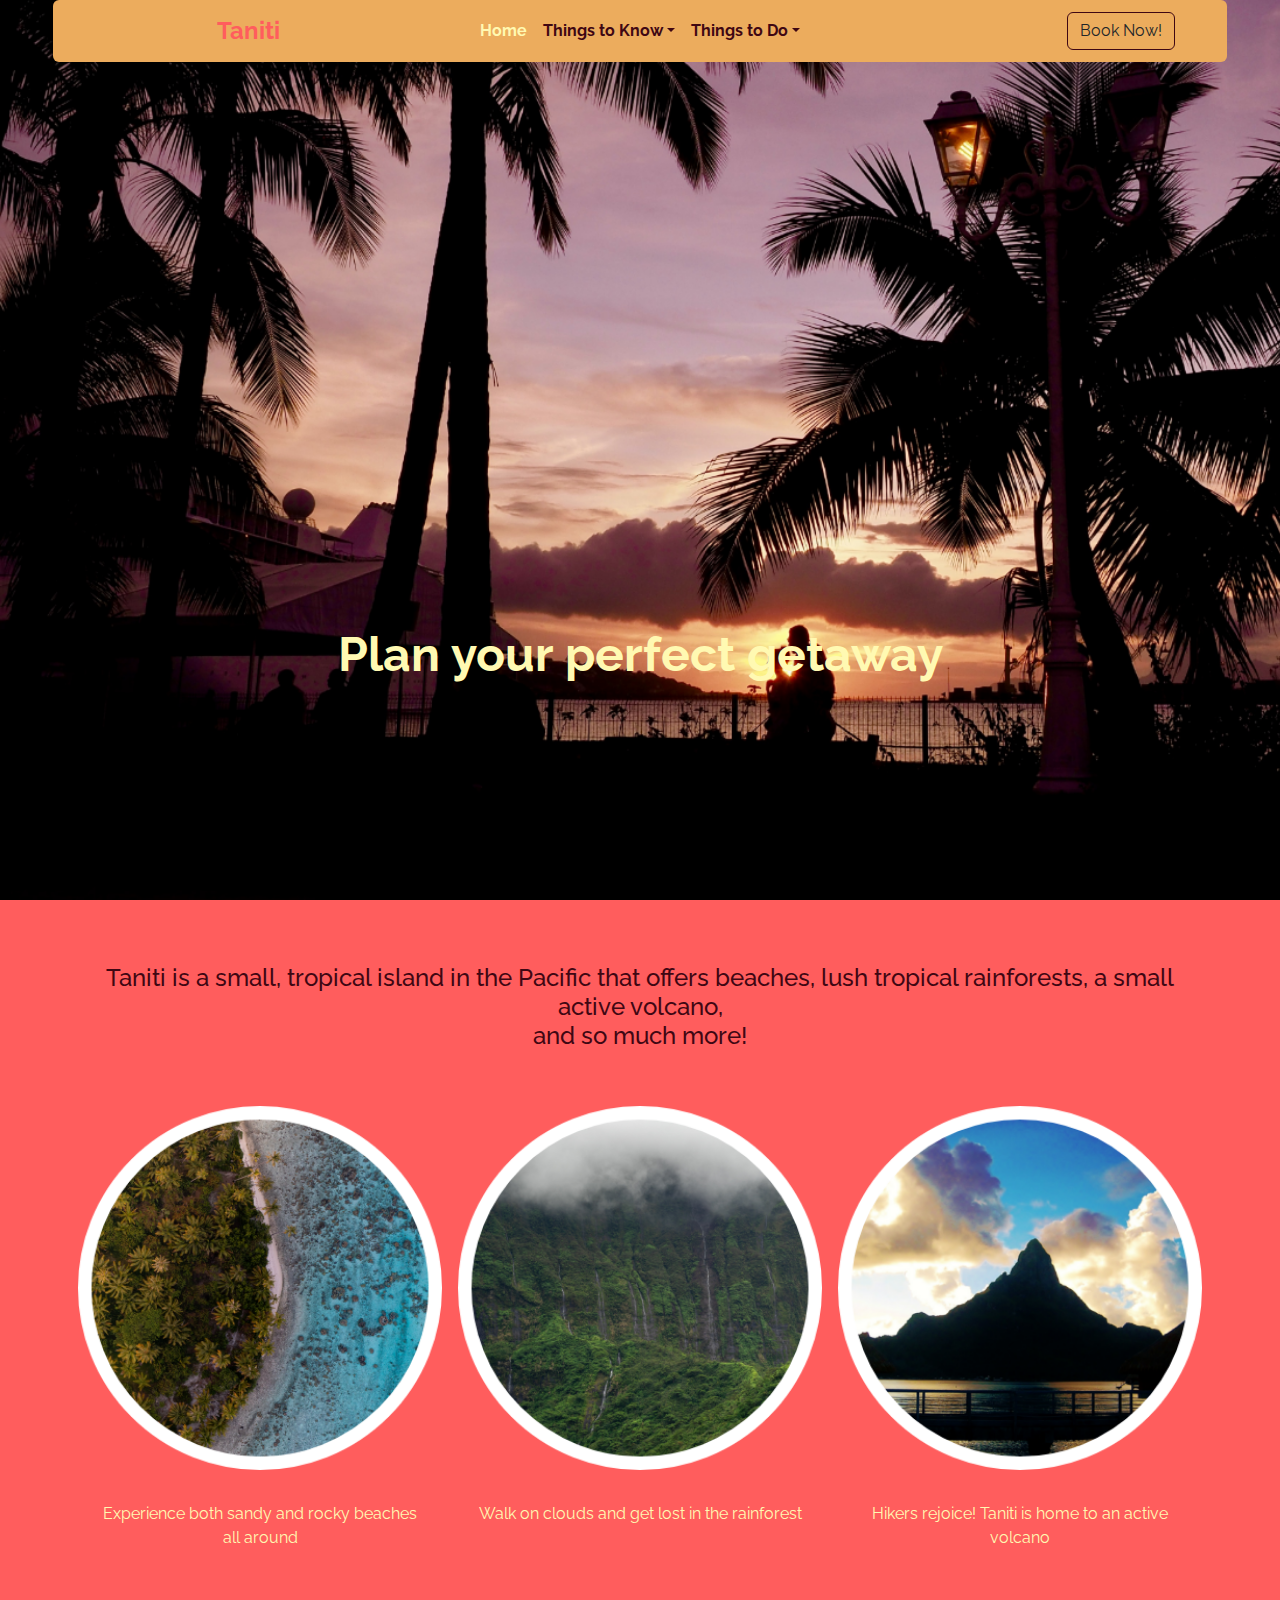
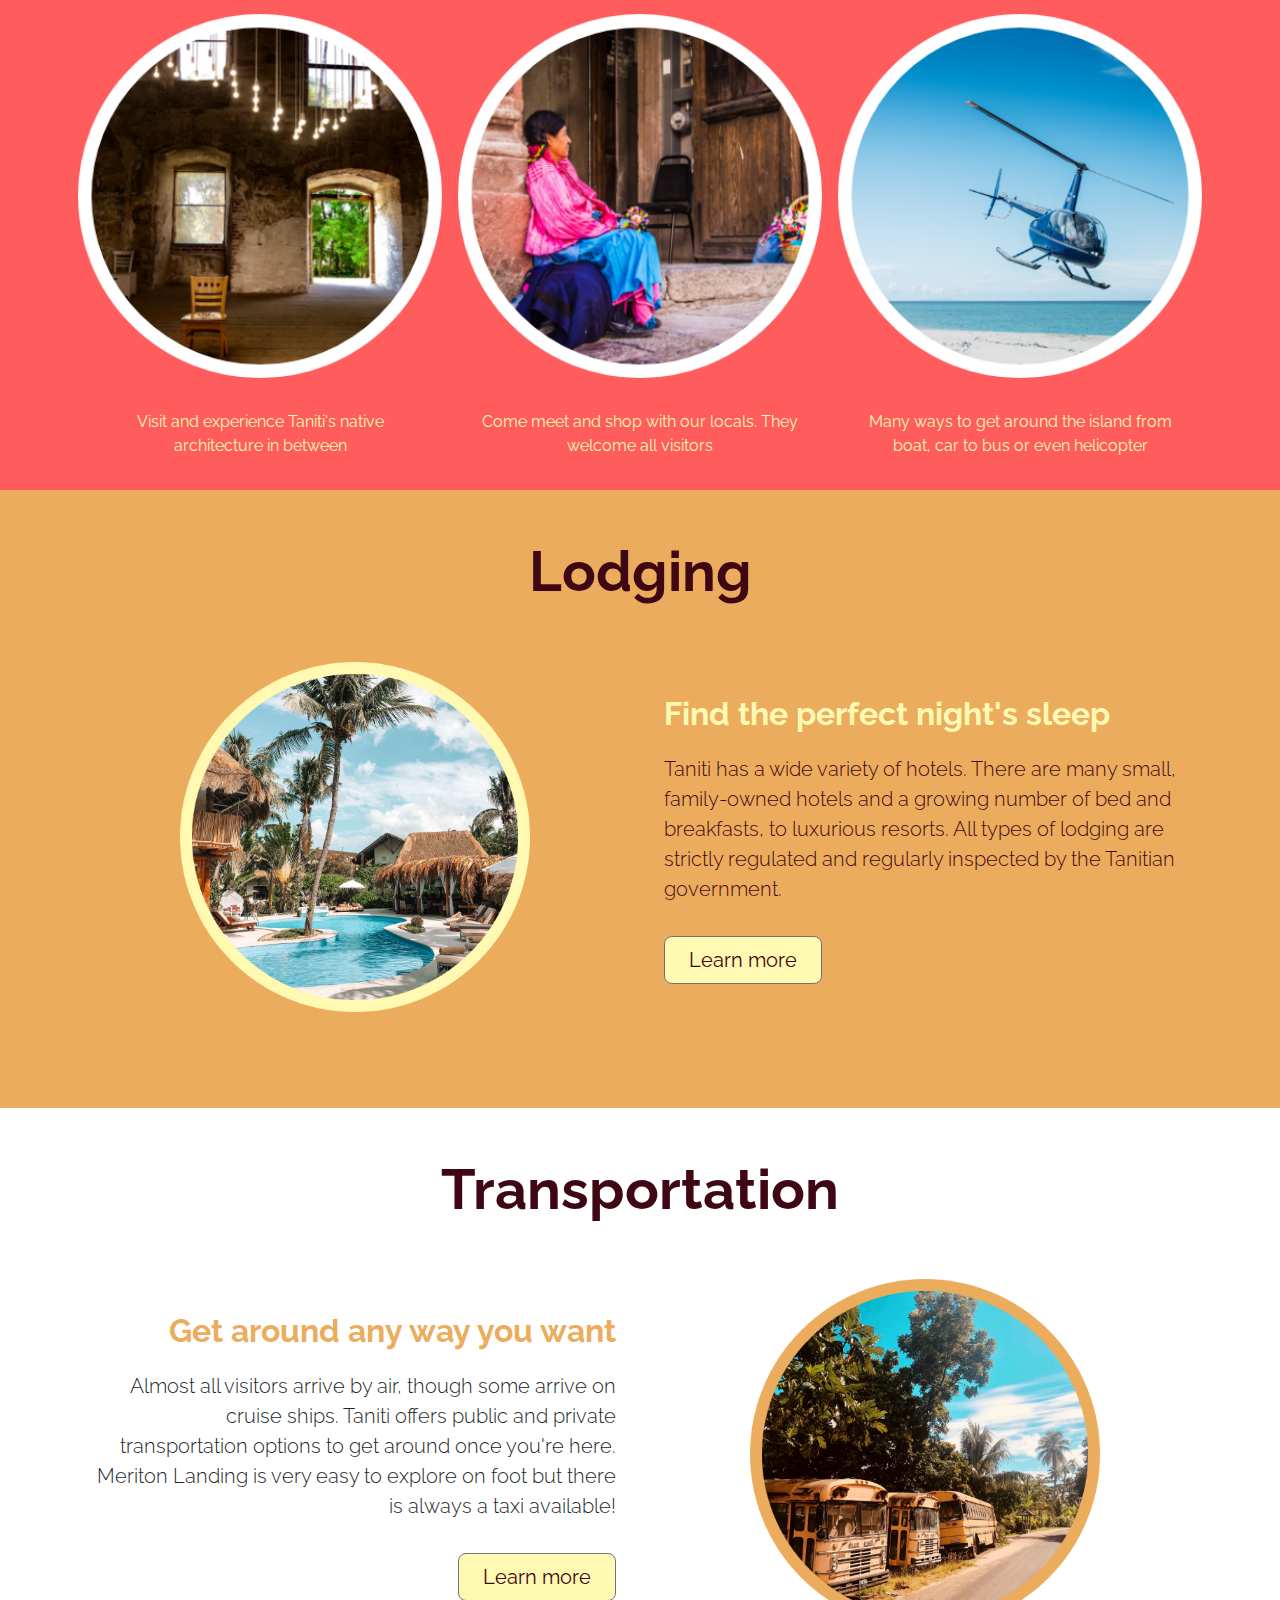
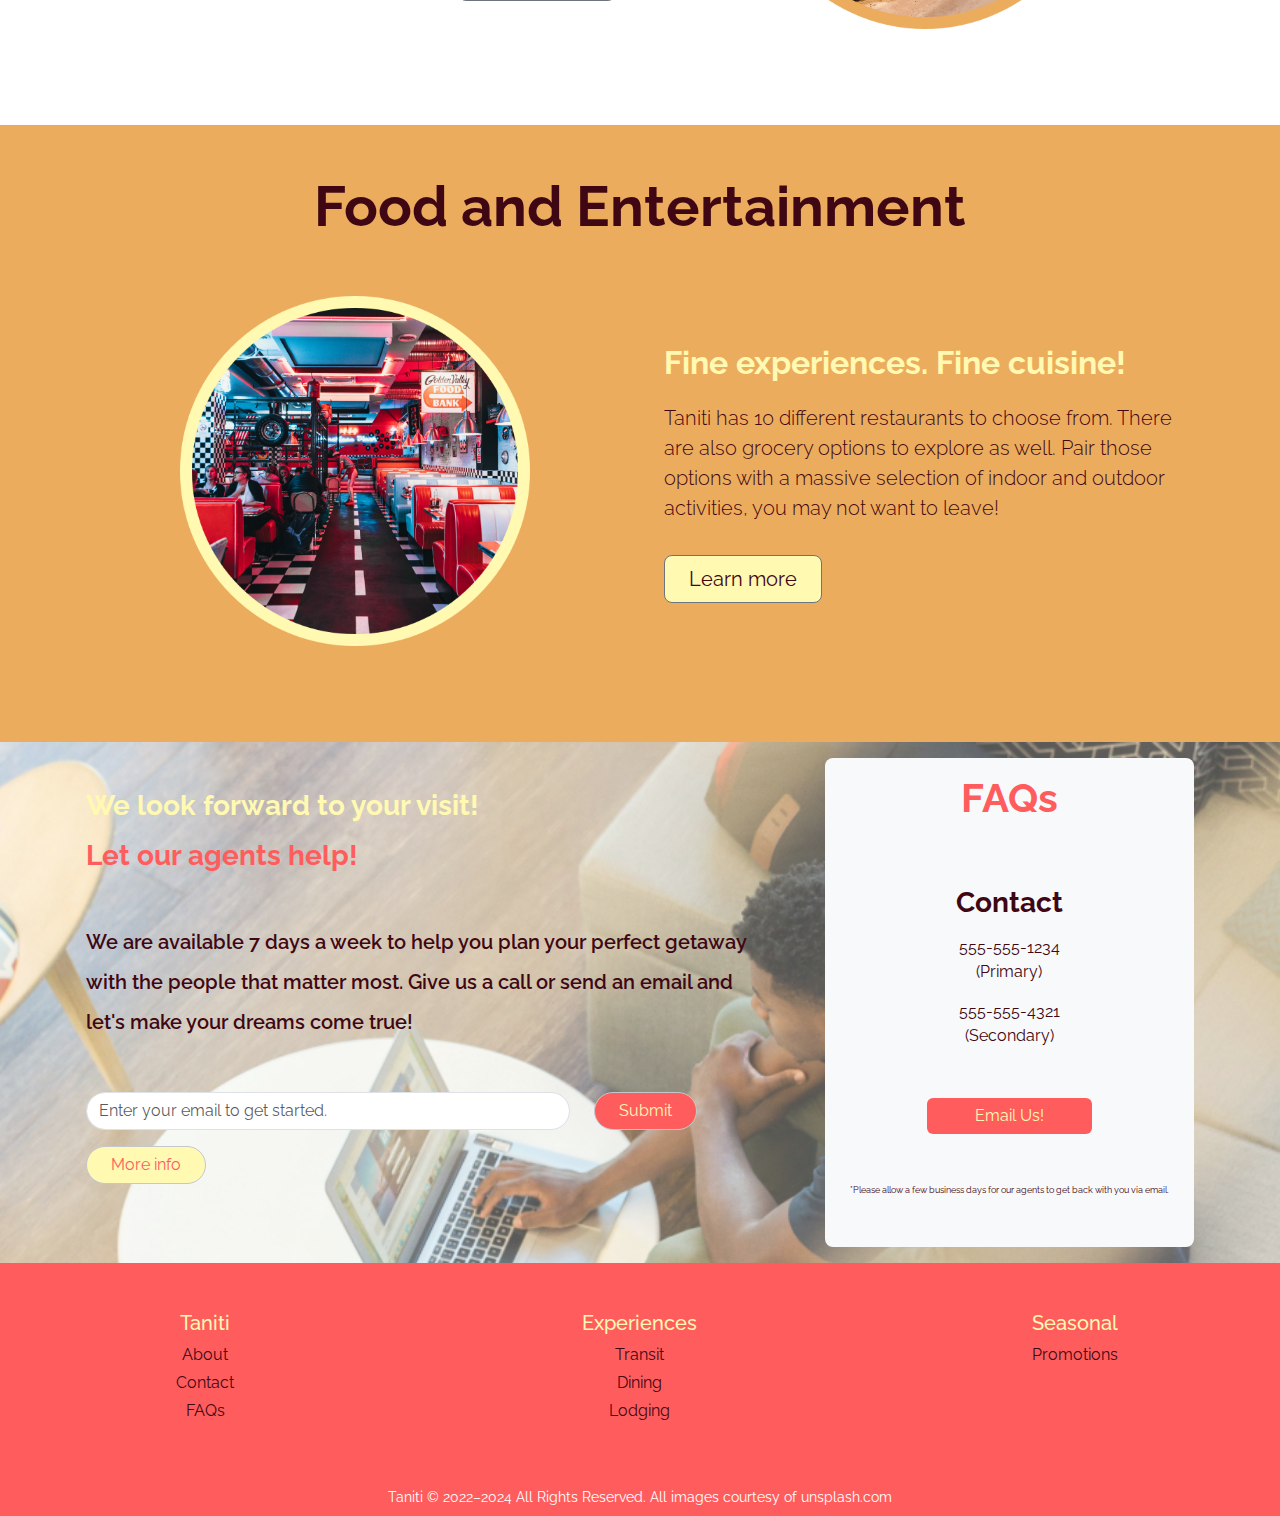
==== commit d698e2af: "home page html refactored" ====
--- a/home.html
+++ b/home.html
@@ -57,7 +57,8 @@
 											aria-expanded="false">
 											Things to Do</a>
 										<ul class="dropdown-menu bg-body-primary border-0">
-											<li><a class="dropdown-item" href="/public/experiences.html">Experiences</a></li>
+											<li><a class="dropdown-item" href="/public/experiences.html">Experiences</a>
+											</li>
 											<li><a class="dropdown-item" href="/public/transit.html">Transit</a></li>
 											<li><a class="dropdown-item" href="/public/dining.html">Dining</a></li>
 											<li><a class="dropdown-item" href="/public/lodging.html">Lodging</a></li>
@@ -92,66 +93,68 @@
 	<section id="about">
 		<div class="container pt-5">
 			<h3 class="text-center py-3 fs-4 lh-2">
-				Taniti is a small, tropical island in the Pacific that offers beaches, lush tropical rainforests, a
-				small active volcano, and so much more!
-			</h3>
+				Taniti is a small, tropical island in the Pacific that offers beaches, 
+				lush tropical rainforests, a small active volcano, <br> and so much more!</h3>
 			<div class="row">
 				<div class="col-sm-4 g-3 py-3">
 					<div class="card bg-transparent border-0">
-						<img class="card-img-top mb-3" src="/assets/img/home/island-beach.png" alt="">
-						<div class="card-body">
-							<p class="card-text text-center">Experience both sandy and rocky beaches all
-								around</p>
-						</div>
-					</div>
-				</div>
-				<div class="col-sm-4 g-3 py-3 ms-auto">
-					<div class="card bg-transparent border-0" style="">
-						<img class="card-img-top mb-3" src="/assets/img/home/rainforest.png" alt="">
-						<div class="card-body">
-							<p class="card-text text-center">Walk on clouds and get lost in the rainforest
-							</p>
-						</div>
-					</div>
-				</div>
-				<div class="col-sm-4 g-3 py-3 ms-auto">
-					<div class="card bg-transparent border-0" style="">
-						<img class="card-img-top mb-3" src="/assets/img/home/volcano.png" alt="">
-						<div class="card-body">
-							<p class="card-text text-center">Hikers rejoice! Taniti is home to an active
-								volcano</p>
+						<img class="card-img-top mb-3" src="/assets/img/home/island-beach.png"
+							alt="Taniti island beach">
+						<div class="card-body">
+							<p class="card-text text-center">
+								Experience both sandy and rocky beaches all around</p>
+						</div>
+					</div>
+				</div>
+				<div class="col-sm-4 g-3 py-3 ms-auto">
+					<div class="card bg-transparent border-0">
+						<img class="card-img-top mb-3" src="/assets/img/home/rainforest.png" 
+							alt="Taniti rainforest">
+						<div class="card-body">
+							<p class="card-text text-center">
+								Walk on clouds and get lost in the rainforest</p>
+						</div>
+					</div>
+				</div>
+				<div class="col-sm-4 g-3 py-3 ms-auto">
+					<div class="card bg-transparent border-0">
+						<img class="card-img-top mb-3" src="/assets/img/home/volcano.png" 
+							alt="Taniti Volcano">
+						<div class="card-body">
+							<p class="card-text text-center">
+								Hikers rejoice! Taniti is home to an active volcano</p>
 						</div>
 					</div>
 				</div>
 			</div>
 			<div class="row">
 				<div class="col-sm-4 g-3 py-3 ms-auto">
-					<div class="card bg-transparent border-0" style="">
-						<img class="card-img-top mb-3" src="/assets/img/home/architecture.png" alt="">
-						<div class="card-body">
-							<p class="card-text text-center">
-								Visit and experience Taniti's native architecture in between
-							</p>
-						</div>
-					</div>
-				</div>
-				<div class="col-sm-4 g-3 py-3 ms-auto">
-					<div class="card bg-transparent border-0" style="">
-						<img class="card-img-top mb-3" src="/assets/img/home/locals.png" alt="">
-						<div class="card-body">
-							<p class="card-text text-center">
-								Come meet and shop with our locals. They welcome all visitors
-							</p>
-						</div>
-					</div>
-				</div>
-				<div class="col-sm-4 g-3 py-3 ms-auto">
-					<div class="card bg-transparent border-0" style="">
-						<img class="card-img-top mb-3" src="/assets/img/home/heli-tour.png" alt="">
-						<div class="card-body">
-							<p class="card-text text-center">
-								Many ways to get around the island from boat, car to bus or even helicopter
-							</p>
+					<div class="card bg-transparent border-0">
+						<img class="card-img-top mb-3" src="/assets/img/home/architecture.png"
+							alt="Taniti architecture">
+						<div class="card-body">
+							<p class="card-text text-center">
+								Visit and experience Taniti's native architecture in between</p>
+						</div>
+					</div>
+				</div>
+				<div class="col-sm-4 g-3 py-3 ms-auto">
+					<div class="card bg-transparent border-0">
+						<img class="card-img-top mb-3" src="/assets/img/home/locals.png" 
+							alt="Taniti locals">
+						<div class="card-body">
+							<p class="card-text text-center">
+								Come meet and shop with our locals. They welcome all visitors</p>
+						</div>
+					</div>
+				</div>
+				<div class="col-sm-4 g-3 py-3 ms-auto">
+					<div class="card bg-transparent border-0">
+						<img class="card-img-top mb-3" src="/assets/img/home/heli-tour.png" 
+							alt="Helicopter tour example">
+						<div class="card-body">
+							<p class="card-text text-center">
+								Many ways to get around the island from boat, car to bus or even helicopter</p>
 						</div>
 					</div>
 				</div>
@@ -163,10 +166,12 @@
 	<!-- ============= Lodging -->
 	<section id="lodging">
 		<div class="container col-xxl-8 px-4 py-5">
-			<h1 class="section-title text-center fw-bold display-4">Lodging</h1>
+			<h1 class="section-title text-center fw-bold display-4">
+				Lodging</h1>
 			<div class="row flex-lg-row align-items-center g-5 py-5">
 				<div class="col-10 col-sm-8 col-lg-6">
-					<img src="/assets/img/home/lodging.png" class="d-block mx-lg-auto img-fluid" alt="Taniti resort"
+					<img class="d-block mx-lg-auto img-fluid" src="/assets/img/home/lodging.png"  
+						alt="Taniti resort"
 						width="350" height="auto" loading="lazy">
 				</div>
 				<div class="col-lg-6">
@@ -177,8 +182,9 @@
 						number of bed and breakfasts, to luxurious resorts. All types of lodging are strictly regulated
 						and regularly inspected by the Tanitian government.</p>
 					<div class="d-grid gap-2 d-md-flex justify-content-md-start">
-						<a href="/public/lodging.html"><button type="button"
-								class="btn btn-primary border-secondary btn-lg px-4 mt-3">Learn more</button></a>
+						<a href="/public/lodging.html">
+							<button type="button" class="btn btn-primary border-secondary btn-lg px-4 mt-3">
+								Learn more</button></a>
 					</div>
 				</div>
 			</div>
@@ -193,7 +199,8 @@
 				Transportation</h1>
 			<div class="row flex-lg-row-reverse align-items-center g-5 py-5">
 				<div class="col-10 col-sm-8 col-lg-6">
-					<img src="/assets/img/home/transit.png" class="d-block mx-lg-auto img-fluid" alt="Taniti resort"
+					<img class="d-block mx-lg-auto img-fluid" src="/assets/img/home/transit.png"
+						alt="Taniti resort"
 						width="350" height="auto" loading="lazy">
 				</div>
 				<div class="col-lg-6 text-end">
@@ -202,11 +209,11 @@
 					<p class="lead mb-3">
 						Almost all visitors arrive by air, though some arrive on cruise ships. Taniti offers public and
 						private transportation options to get around once you're here. Meriton Landing is very easy to
-						explore on foot but there is always a taxi available!
-					</p>
+						explore on foot but there is always a taxi available!</p>
 					<div class="d-grid gap-2 d-md-flex justify-content-md-end">
-						<a href="/public/transit.html"><button type="button"
-								class="btn btn-primary border-secondary btn-lg px-4 mt-3">Learn more</button></a>
+						<a href="/public/transit.html">
+							<button type="button" class="btn btn-primary border-secondary btn-lg px-4 mt-3">
+								Learn more</button></a>
 					</div>
 				</div>
 			</div>
@@ -221,7 +228,8 @@
 				Food and Entertainment</h1>
 			<div class="row flex-lg-row align-items-center g-5 py-5">
 				<div class="col-10 col-sm-8 col-lg-6">
-					<img src="/assets/img/home/food-ent.png" class="d-block mx-lg-auto img-fluid" alt="Taniti resort"
+					<img class="d-block mx-lg-auto img-fluid" src="/assets/img/home/food-ent.png" 
+						alt="Taniti resort"
 						width="350" height="auto" loading="lazy">
 				</div>
 				<div class="col-lg-6">
@@ -232,8 +240,9 @@
 						well. Pair those options with a massive selection of indoor and outdoor activities, you may not
 						want to leave!</p>
 					<div class="d-grid gap-2 d-md-flex justify-content-md-start">
-						<a href="/public/dining.html"><button type="button"
-								class="btn btn-primary border-secondary btn-lg px-4 mt-3">Learn more</button></a>
+						<a href="/public/dining.html">
+							<button type="button" class="btn btn-primary border-secondary btn-lg px-4 mt-3">
+								Learn more</button></a>
 					</div>
 				</div>
 			</div>
@@ -252,8 +261,7 @@
 						Let our agents help!</h3>
 					<p class="lead fw-semibold lh-lg lh-md-base pe-md-4 me-5">
 						We are available 7 days a week to help you plan your perfect getaway with the people that matter
-						most. Give us a call or send an email and let's make your dreams come true!
-					</p>
+						most. Give us a call or send an email and let's make your dreams come true!</p>
 					<div class="row">
 						<div class="col-8">
 							<input type="email" class="form-control rounded-5 align-content-start mb-3" id="email"
@@ -261,16 +269,18 @@
 							<div class="invalid-feedback">
 								Please enter a valid email address.
 							</div>
-
-						</div>
-						<div class="col-4"><a href="#"><button
-									class="btn btn-primary btn-md px-4 rounded-5 border-secondary-subtle"
-									type="submit">Submit</button></a></div>
+						</div>
+						<div class="col-4"><a href="#">
+							<button class="btn btn-primary btn-md px-4 rounded-5 border-secondary-subtle"
+								type="submit">
+								Submit</button></a>
+						</div>
 					</div>
 					<div class="row text-start">
-						<a href="/public/about.html"><button
-								class="btn btn-secondary btn-md px-4 rounded-5 border-secondary-subtle mb-sm-5 mb-5"
-								type="button">More info</button></a>
+						<a href="/public/about.html">
+							<button class="btn btn-secondary btn-md px-4 rounded-5 border-secondary-subtle mb-sm-5 mb-5"
+								type="button">
+								More info</button></a>
 					</div>
 				</div>
 				<div class="agent-contact bg-light align-content-center col-md-4 col-sm text-center rounded-3">
@@ -305,7 +315,7 @@
 								href="/public/about.html">About</a></li>
 						<li class="mb-1"><a class="link-secondary text-decoration-none"
 								href="/public/contact.html">Contact</a></li>
-						<li class="mb-1"><a class="link-secondary text-decoration-none"
+						<li class="mb-1"><a class="link-secondary text-decoration-none" 
 								href="/public/faq.html">FAQs</a></li>
 					</ul>
 				</div>
